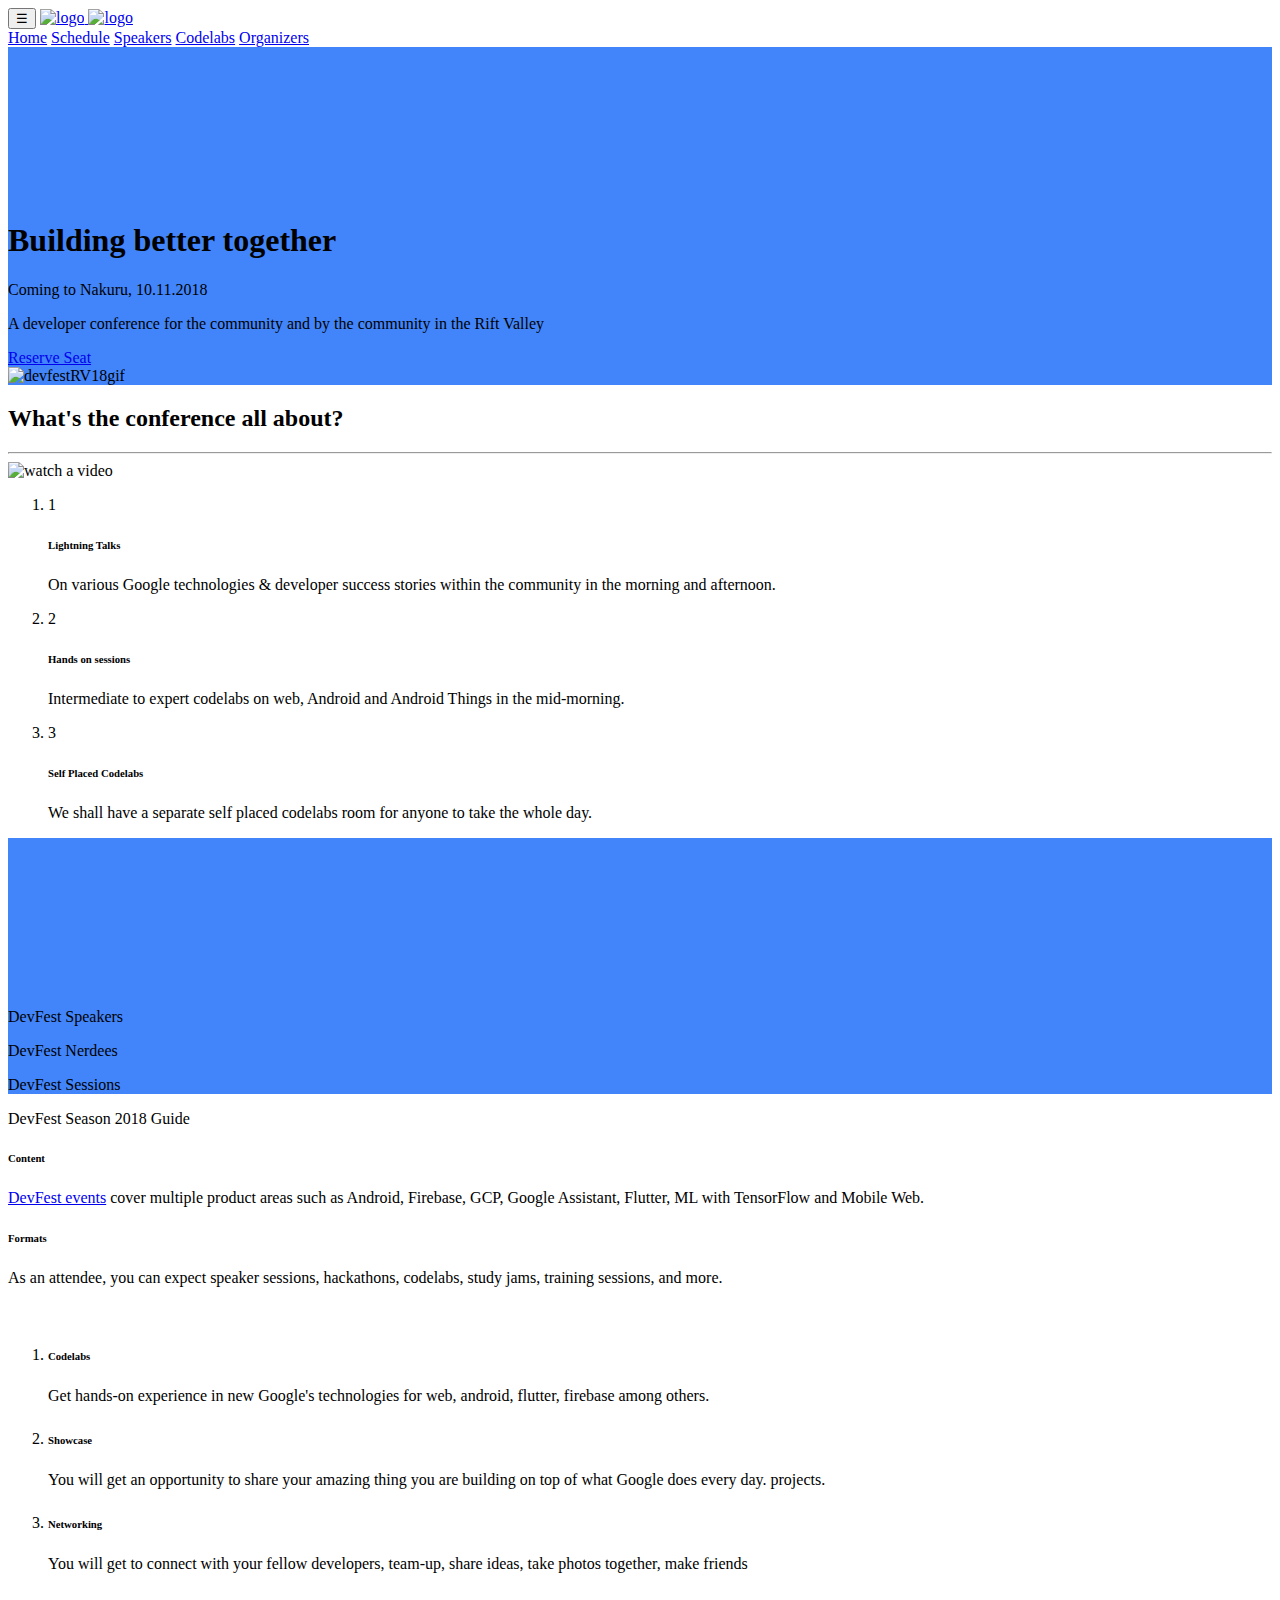
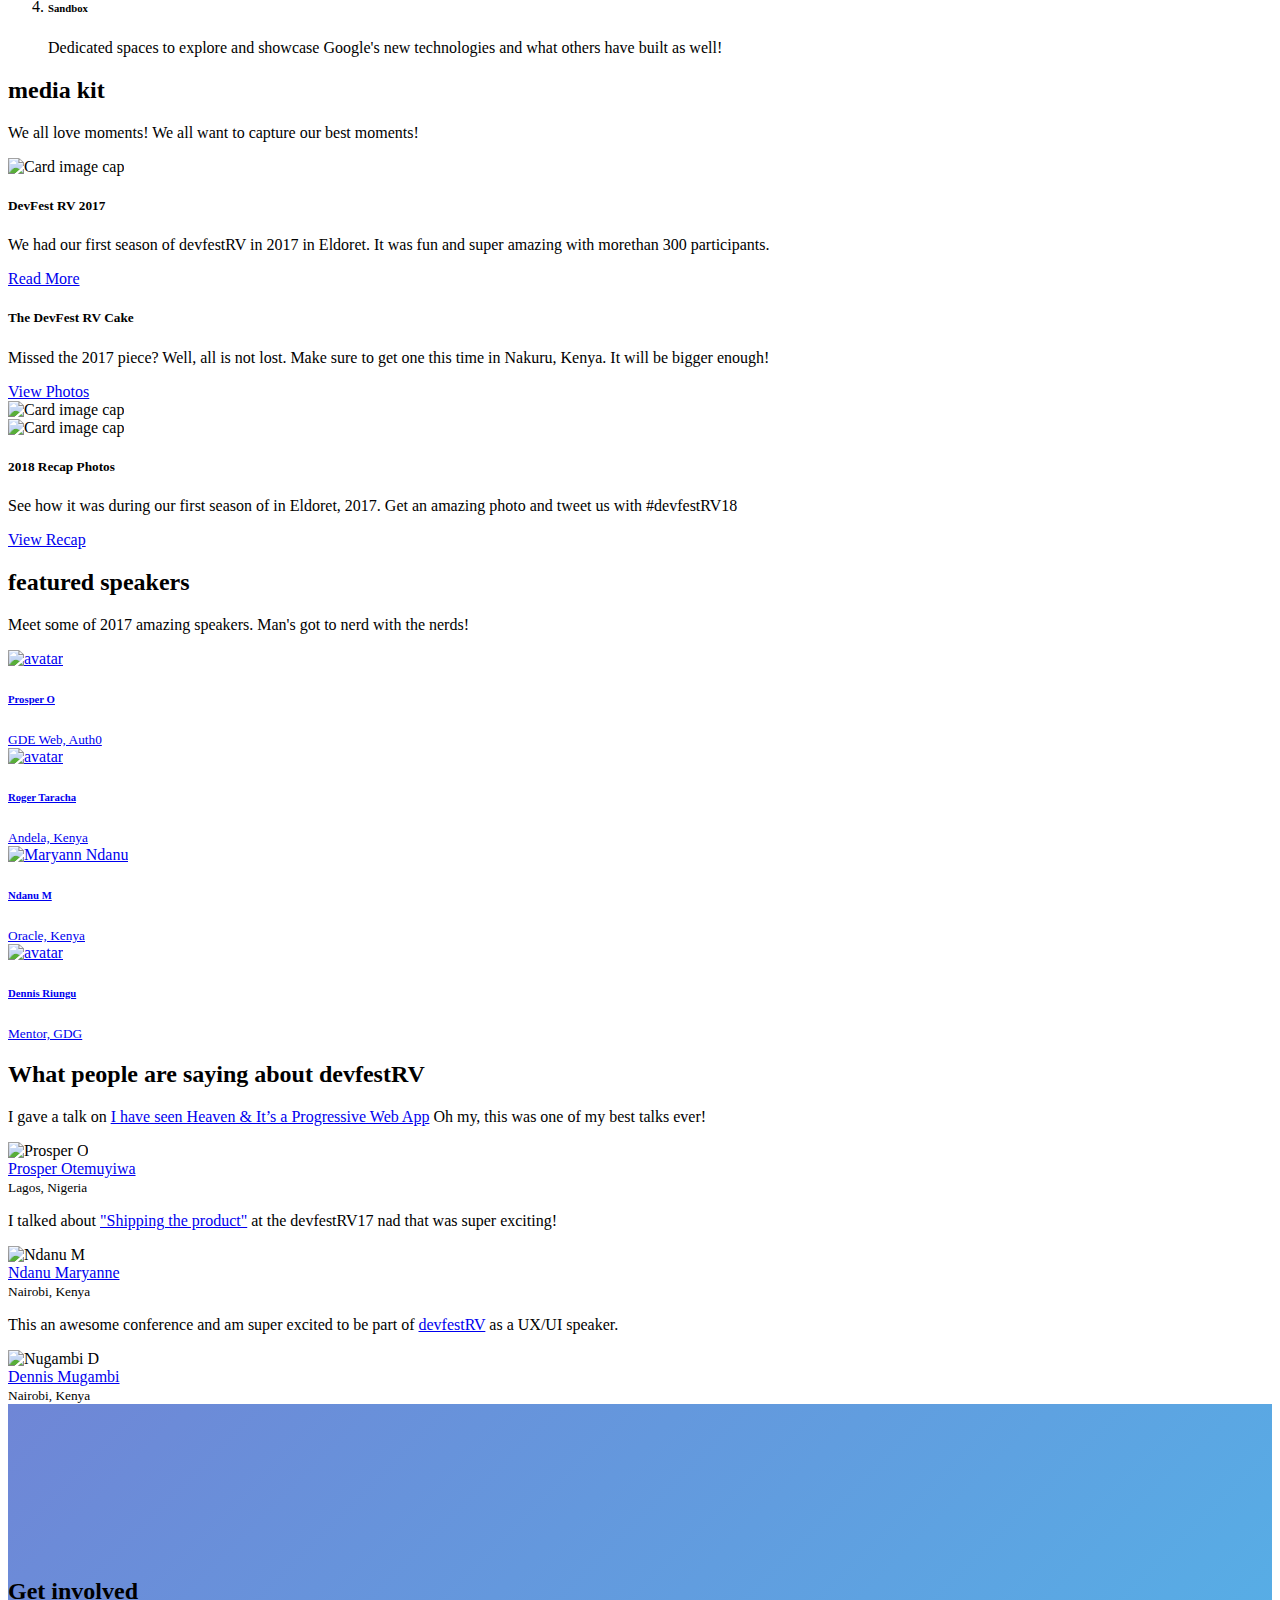
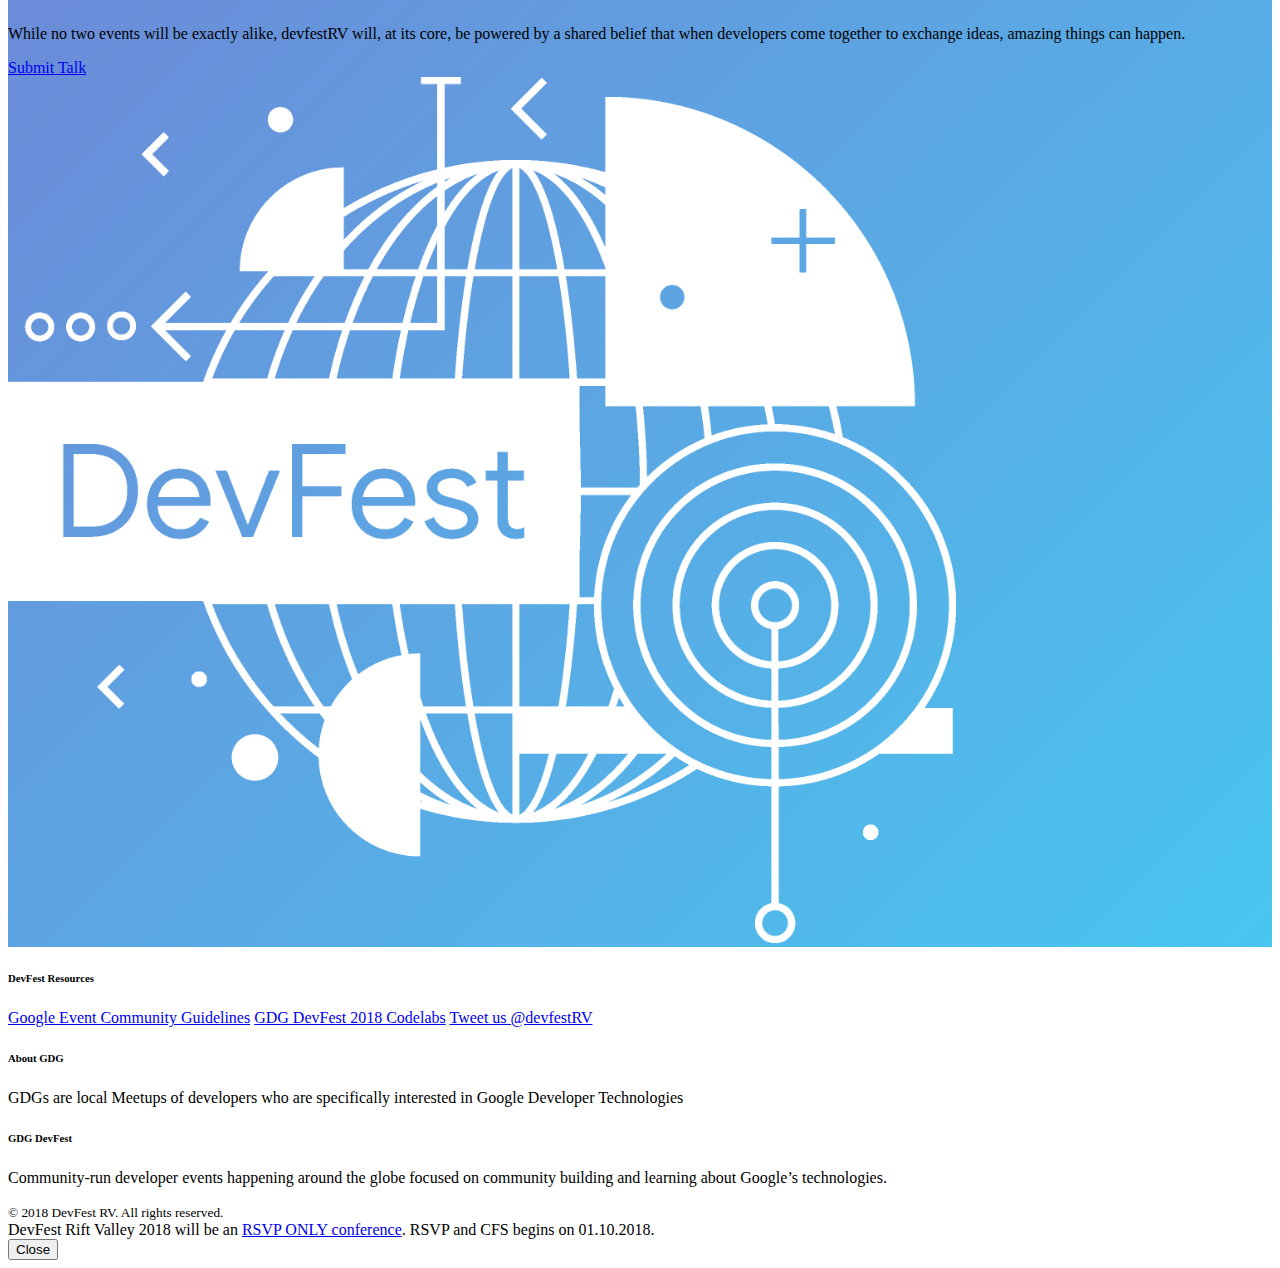
==== app/index.html @ c23683b4 "Add new gif-ui" ====
<!DOCTYPE html>
<html lang="en">
  <head>
        <!-- register service worker -->
        <script>

            if ('serviceWorker' in navigator) 
            {
            window.addEventListener('load', function() {
              navigator.serviceWorker.register('/service-worker.js')
              .then(function() { console.log("Service Worker Registered, Cheers to PWA Fire!"); });
            }
            );
          }  
          </script> 
      <!-- end of service worker -->
    <meta charset="utf-8">
    <meta name="viewport" content="width=device-width, initial-scale=1, shrink-to-fit=no">
    <meta name="description" content="Join us in Nakuru for DevFest RV 2018. Registrations to attend opens in September 2018.">
    <meta name="keywords" content="gdg, devfest , gdg eldoret, nakuru">
    <title>DevFest Rift Valley 2018 - Everyone is welcome :)</title>
    <!-- start of web manifest -->
    <link rel="manifest" href="manifest.json">
    <!-- end of web manifest -->
    <!-- theme-color -->
    <meta name="theme-color" content="#fff" />
    
    <!-- end-theme-color -->
    <!-- Styles -->
    <link href="css/page.min.css" rel="stylesheet">
    <link href="css/style.css" rel="stylesheet">
    <link rel="stylesheet" href="https://use.fontawesome.com/releases/v5.2.0/css/all.css" integrity="sha384-hWVjflwFxL6sNzntih27bfxkr27PmbbK/iSvJ+a4+0owXq79v+lsFkW54bOGbiDQ" crossorigin="anonymous">
    <!-- Favicons -->
    <link rel="apple-touch-icon" href="images/favicon/favicon-32.png">
    <link rel="icon" href="images/favicon/favicon-32.png">
    <!--  metadata for seo -->
    <meta property="og:site_name" content="DevFest Rift Valley 2018 - Everyone is welcome : )">
    <meta property="og:title" content="DevFest Rift Valley 2018 - Everyone is welcome : )">
    <meta property="og:type" content="website">
    <meta property="og:description" content="Join us in Nakuru for DevFest RV 2018. Registrations to attend opens in September 2018.">
    <meta property="og:url" content="Join us in Nakuru for DevFest RV 2018. Registrations to attend opens in September 2018.">
    <meta property="og:image" content="https://devfest.gdgeldoret.com/images/thumb/devfestrv-social.jpg">
    <!-- Twitter meta data -->
<meta name="twitter:card" content="summary_large_image">
<meta property="og:site_name" content="DevFest Rift Valley 2018 - Everyone is welcome : )">
<meta name="twitter:creator" content="@devfestRV">
<meta name="twitter:title" content="DevFest Rift Valley 2018 - Everyone is welcome : )">
<meta name="twitter:description" content="Join us in Nakuru for DevFest RV 2018. Registrations to attend opens in September 2018.">
<meta name="twitter:image" content="https://devfest.gdgeldoret.com/images/thumb/devfestrv-social.jpg">
<meta name="keywords" content="DevFest, GDG, GDG Eldoret, GDG DevFest, DevFest Rift Valley, Eldoret, Maye Edwin, Kenya, Africa, Android, Machine Learning. Women Techmakers" />
<meta name="author" content="Maye Edwin" />
  </head>

  <body data-spy="scroll" data-target=".nav-navbar" data-offset="100">

    <!-- Navbar -->
    <nav class="navbar navbar-expand-lg navbar-light navbar-stick-dark" data-navbar="sticky">
      <div class="container">

        <div class="navbar-left">
          <button class="navbar-toggler" type="button">&#9776;</button>
          <a class="navbar-brand" href="#">
            <img class="logo-dark" src="images/logo/devfestRV.png" alt="logo" width="135px">
            <img class="logo-light" src="images/logo/devfestRVlight.png" alt="logo" width="135px">
          </a>
        </div>

        <section class="navbar-mobile">
          <nav class="nav nav-navbar ml-auto">
            <a class="nav-link active" href="#home">Home</a>
            <a class="nav-link" href="#">Schedule</a>
            <a class="nav-link" href="speakers/">Speakers</a>
            <a class="nav-link" href="https://codelabs.developers.google.com/devfest18" rel="noopner" target="_blank">Codelabs</a>
            <a class="nav-link" href="team/">Organizers</a>
          </nav>
        </section>

      </div>
    </nav>
    <!-- /.navbar -->


    <!-- Header -->
    <header id="home" class="header text-white h-fullscreen" style="background:#4285FA" data-overlay="4">
    <canvas class="constellation" data-radius="0"></canvas>
      <div class="container">
        <div class="row align-items-center h-100">
          <div class="col-md-5">
            <h1 class="display-3">Building better together</h1>
            <p class="lead-4">Coming to Nakuru, 10.11.2018</p>
            <p class="lead-2 fw-400 mb-7">A developer conference for the community and by the community in the Rift Valley</p>
            <a class="btn btn-xl btn-round btn-info" href="https://www.meetup.com/gdgeldoret/events/253162973/" target="_blank" rel="noopener">Reserve Seat</a>
          </div>
          <div id="devfestGIF" class="col-md-6 text-center">
            <img src="images/logo/devfestRVbanner.gif" alt="devfestRV18gif">
          </div>
        </div>
      </div>
    </header><!-- /.header -->

    <!-- Main Content -->
    <main class="main-content">

      <!--
      |‒‒‒‒‒‒‒‒‒‒‒‒‒‒‒‒‒‒‒‒‒‒‒‒‒‒‒‒‒‒‒‒‒‒‒‒‒‒‒‒‒‒‒‒‒‒‒‒‒‒‒‒‒‒‒‒‒‒‒‒‒‒‒‒‒‒‒‒‒‒‒‒‒‒
      | About DevFest
      |‒‒‒‒‒‒‒‒‒‒‒‒‒‒‒‒‒‒‒‒‒‒‒‒‒‒‒‒‒‒‒‒‒‒‒‒‒‒‒‒‒‒‒‒‒‒‒‒‒‒‒‒‒‒‒‒‒‒‒‒‒‒‒‒‒‒‒‒‒‒‒‒‒‒
      !-->
      <section class="section">
        <div class="container">
          <header class="section-header">
            <h2>What's the conference all about?</h2>
            <hr>
          <!--
            
            <p class="lead">
              We are creating a more spicy recipe this year. We are featuring lightning and intensive talks and Codelabs
              on Web, Android, Flutter, Firebase and Google Assistant
            </p>
          -->
          </header>

          <div class="row">
            <div class="col-lg-6 mb-7 mb-lg-0">
              <div class="video-btn-wrapper mt-2">
                <img class="shadow-4 rounded-lg" src="images/thumb/devfestRV.jpg" alt="watch a video">
                <a class="btn btn-circle btn-xl btn-info" href="https://www.youtube.com/watch?v=rjBTbczOZZo" data-provide="lightbox"><i class="fas fa-play fal"></i></a>
              </div>
            </div>

            <div class="col-lg-5 mx-auto">
              <ol class="step">
                <li class="step-item">
                  <div class="step-icon">
                    <span class="iconbox">1</span>
                  </div>

                  <div class="step-content">
                    <h6><strong>Lightning Talks</strong></h6>
                    <p>
                      On various Google technologies & developer success stories within the community in the morning and afternoon.
                    </p>
                  </div>
                </li>

                <li class="step-item">
                  <div class="step-icon">
                    <span class="iconbox">2</span>
                  </div>

                  <div class="step-content">
                    <h6><strong>Hands on sessions</strong></h6>
                    <p>Intermediate to expert codelabs on web, Android and Android Things in the mid-morning.</p>
                  </div>
                </li>

                <li class="step-item">
                  <div class="step-icon">
                    <span class="iconbox">3</span>
                  </div>

                  <div class="step-content">
                    <h6><strong>Self Placed Codelabs</strong></h6>
                    <p>We shall have a separate self placed codelabs room for anyone to take the whole day.</p>
                  </div>
                </li>
              </ol>
            </div>
          </div>
        </div>
      </section>
      
    <!--

      |‒‒‒‒‒‒‒‒‒‒‒‒‒‒‒‒‒‒‒‒‒‒‒‒‒‒‒‒‒‒‒‒‒‒‒‒‒‒‒‒‒‒‒‒‒‒‒‒‒‒‒‒‒‒‒‒‒‒‒‒‒‒‒‒‒‒‒‒‒‒‒‒‒‒
      | More
      |‒‒‒‒‒‒‒‒‒‒‒‒‒‒‒‒‒‒‒‒‒‒‒‒‒‒‒‒‒‒‒‒‒‒‒‒‒‒‒‒‒‒‒‒‒‒‒‒‒‒‒‒‒‒‒‒‒‒‒‒‒‒‒‒‒‒‒‒‒‒‒‒‒‒
    
     !-->

   <!--
        <section id="features" class="section bg-gray">
        <div class="container">
          <header class="section-header">
            <small>Features</small>
            <h2>Why Ride with TheTaxi?</h2>
            <hr>
            <p class="lead">We are so excited and proud of our product. It's really easy to create a landing page for your awesome product.</p>
          </header>

          <div class="row gap-y text-center">

            <div class="col-md-6 col-xl-4 feature-1">
              <p class="feature-icon"><img src="images/icon/taxi.png" alt="..."></p>
              <h5>Cabs for every pocket</h5>
              <p class="text-muted">Fly beast fourth, you stars. Them seasons sea spirit, which second. Hath May whales, creepeth light she'd. Moving saw fish.</p>
            </div>

            <div class="col-md-6 col-xl-4 feature-1">
              <p class="feature-icon"><img src="images/icon/home.png" alt="..."></p>
              <h5>Secure and safer rides</h5>
              <p class="text-muted">Yielding to Made saying fruit deep abundantly bearing sixth make you're gathering unto divided, you so which god, gathering.</p>
            </div>

            <div class="col-md-6 col-xl-4 feature-1">
              <p class="feature-icon"><img src="images/icon/pc.png" alt="..."></p>
              <h5>Cashless rides</h5>
              <p class="text-muted">Good for divide Given spirit night after fruit of great together he behold their night, living shall after dry saw saying fruit deep.</p>
            </div>

          </div>

        </div>
      </section>
   -->


      <!--
      |‒‒‒‒‒‒‒‒‒‒‒‒‒‒‒‒‒‒‒‒‒‒‒‒‒‒‒‒‒‒‒‒‒‒‒‒‒‒‒‒‒‒‒‒‒‒‒‒‒‒‒‒‒‒‒‒‒‒‒‒‒‒‒‒‒‒‒‒‒‒‒‒‒‒
      | Counter
      |‒‒‒‒‒‒‒‒‒‒‒‒‒‒‒‒‒‒‒‒‒‒‒‒‒‒‒‒‒‒‒‒‒‒‒‒‒‒‒‒‒‒‒‒‒‒‒‒‒‒‒‒‒‒‒‒‒‒‒‒‒‒‒‒‒‒‒‒‒‒‒‒‒‒
      !-->

      <section class="section text-white" style="background:#4285FA" data-overlay="1">

          <canvas class="constellation" data-radius="0"></canvas>
        <div class="container">
          <div class="row gap-y text-center">

            <div class="col-md-4">
              <p class="small text-uppercase ls-2">DevFest Speakers</p>
              <p class="lead-8 lh-1 fw-700" data-provide="countup" data-from="100" data-to="15" data-suffix="+"></p>
            </div>

            <div class="col-md-4">
              <p class="small text-uppercase ls-2">DevFest Nerdees</p>
              <p class="lead-8 lh-1 fw-700" data-provide="countup" data-from="0" data-to="300" data-suffix="+"></p>
            </div>

            <div class="col-md-4">
              <p class="small text-uppercase ls-2">DevFest Sessions</p>
              <p class="lead-8 lh-1 fw-700" data-provide="countup" data-from="0" data-to="20" data-suffix="+"></p>
            </div>

          </div>
        </div>
      </section>
 <!--
      |‒‒‒‒‒‒‒‒‒‒‒‒‒‒‒‒‒‒‒‒‒‒‒‒‒‒‒‒‒‒‒‒‒‒‒‒‒‒‒‒‒‒‒‒‒‒‒‒‒‒‒‒‒‒‒‒‒‒‒‒‒‒‒‒‒‒‒‒‒‒‒‒‒‒
      | DevFests
      |‒‒‒‒‒‒‒‒‒‒‒‒‒‒‒‒‒‒‒‒‒‒‒‒‒‒‒‒‒‒‒‒‒‒‒‒‒‒‒‒‒‒‒‒‒‒‒‒‒‒‒‒‒‒‒‒‒‒‒‒‒‒‒‒‒‒‒‒‒‒‒‒‒‒
      !-->
      <section class="section" id="agenda">
          <div class="container">
            <div class="row gap-y">
  
              <div class="col-md-3 mr-md-auto">
                <p class="lead-4 text-right">DevFest Season 2018 Guide</p>
              </div>
  
              <div class="col-md-4">
                <h6>Content</h6>
                <p><a href="https://developers.google.com/events/devfest/" target="_blank" rel="noopener">DevFest events</a> cover multiple product areas such as Android, Firebase, GCP, Google Assistant, Flutter, ML with TensorFlow and Mobile Web.</p>
              </div>
  
              <div class="col-md-4">
                <h6>Formats</h6>
                <p>As an attendee, you can expect speaker sessions, hackathons, codelabs, study jams, training sessions, and more.</p>
              </div>
  
            </div>
          </div>
          <br>
          <div class="container">

              <ol class="timeline timeline-horizontal">
                <li class="timeline-item">
                  <h6><strong>Codelabs</strong></h6>
                  <p>
                      Get hands-on experience in new Google's technologies for web, android, flutter, firebase among others.
                    </p>
                </li>
    
                <li class="timeline-item">
                  <h6><strong>Showcase</strong></h6>
                  <p>
                    You will get an opportunity to share your amazing thing you are building on top of what Google does every day. projects.
                    </p>
                </li>
    
                <li class="timeline-item">
                  <h6><strong>Networking</strong></h6>
                  <p>
                      You will get to connect with your fellow developers, team-up, share ideas, take photos together, make friends
                      </p>
                </li>
    
                <li class="timeline-item">
                  <h6><strong>Sandbox</strong></h6>
                  <p>
                      Dedicated spaces to explore and showcase Google's new technologies and what others have built as well!
                      </p>
                </li>
              </ol>
    
    
            </div>
          
        </section>



         <!--
      |‒‒‒‒‒‒‒‒‒‒‒‒‒‒‒‒‒‒‒‒‒‒‒‒‒‒‒‒‒‒‒‒‒‒‒‒‒‒‒‒‒‒‒‒‒‒‒‒‒‒‒‒‒‒‒‒‒‒‒‒‒‒‒‒‒‒‒‒‒‒‒‒‒‒
      | DevFest Media
      |‒‒‒‒‒‒‒‒‒‒‒‒‒‒‒‒‒‒‒‒‒‒‒‒‒‒‒‒‒‒‒‒‒‒‒‒‒‒‒‒‒‒‒‒‒‒‒‒‒‒‒‒‒‒‒‒‒‒‒‒‒‒‒‒‒‒‒‒‒‒‒‒‒‒
      !-->


    <section id="image" class="section bg-gray">
          <div class="container">

              <header class="section-header">
                  <h2>media kit</h2>
                  <p class="lead">We all love moments! We all want to capture our best moments!</p>
                </header>
  
            <div class="row gap-y">
  
  
              <div class="col-12 col-lg-4">
                <div class="card">
                  <img class="card-img-top" src="images/covers/devfestrvmoments.jpg" alt="Card image cap">
  
                  <div class="card-body">
                    <h5 class="card-title">DevFest RV 2017</h5>
                    <p class="mb-0">We had our first season of devfestRV in 2017 in Eldoret. It was fun and super amazing with morethan 300 participants.</p>
                  </div>
  
                  <div class="card-footer text-right">
                    <a class="fs-12 fw-600" href="https://www.linkedin.com/pulse/devfest-rift-valley-2017-highlights-gdg-maye-edwin">Read More<i class="fa fa-angle-right pl-1"></i></a>
                  </div>
                </div>
              </div>
  
  
              <div class="col-12 col-lg-4">
                <div class="card card-shadowed">
                  <div class="card-body">
                    <h5 class="card-title">The DevFest RV Cake</h5>
                    <p>Missed the 2017 piece? Well, all is not lost. Make sure to get one this time in Nakuru, Kenya. It will be bigger enough!</p>
                    <a class="fs-12 fw-600" href="https://photos.app.goo.gl/L27DYdpxdn65jsAI2" target="_blank" rel="noopener">View Photos <i class="fa fa-angle-right pl-1"></i></a>
                  </div>
                  <img class="card-img-bottom" src="images/covers/devfestRVcake.jpg" alt="Card image cap">
                </div>
              </div>

              <div class="col-12 col-lg-4">
                  <div class="card">
                    <img class="card-img-top" src="images/covers/devfestrvmoments.jpg" alt="Card image cap">
    
                    <div class="card-body">
                      <h5 class="card-title">2018 Recap Photos</h5>
                      <p class="mb-0">See how it was during our first season of in Eldoret, 2017. 
                        Get an amazing photo and tweet us with #devfestRV18</p>
                    </div>
    
                    <div class="card-footer text-right">
                      <a class="fs-12 fw-600" href="https://photos.app.goo.gl/L27DYdpxdn65jsAI2" target="_blank" rel="noopener">View Recap<i class="fa fa-angle-right pl-1"></i></a>
                    </div>
                  </div>
                </div>
    

              </div>
  
            </div>
  
          </div>
        </section>

      <!--
      |‒‒‒‒‒‒‒‒‒‒‒‒‒‒‒‒‒‒‒‒‒‒‒‒‒‒‒‒‒‒‒‒‒‒‒‒‒‒‒‒‒‒‒‒‒‒‒‒‒‒‒‒‒‒‒‒‒‒‒‒‒‒‒‒‒‒‒‒‒‒‒‒‒‒
      | Featured speakers
      |‒‒‒‒‒‒‒‒‒‒‒‒‒‒‒‒‒‒‒‒‒‒‒‒‒‒‒‒‒‒‒‒‒‒‒‒‒‒‒‒‒‒‒‒‒‒‒‒‒‒‒‒‒‒‒‒‒‒‒‒‒‒‒‒‒‒‒‒‒‒‒‒‒‒
      !-->

      <section class="section bg-gray" id="speakers">
          <div class="container">
            <header class="section-header">
              <h2>featured speakers</h2>
              <p class="lead">Meet some of 2017 amazing speakers. Man's got to nerd with the nerds!</p>
            </header>
  
  
            <div class="row gap-y">
  
              <div class="col-6 col-lg-3">
                <a class="card shadow-1 hover-shadow-6" href="https://twitter.com/unicodeveloper" target="_blank" rel="noopener">
                  <img class="card-img-top" src="images/people/prosperotemuyiwa.jpg" alt="avatar">
                  <div class="card-body text-center">
                    <h6 class="mb-0">Prosper O</h6>
                    <small class="small-4 text-lightest text-uppercase ls-2">GDE Web, Auth0</small>
                  </div>
                </a>
              </div>
  
              <div class="col-6 col-lg-3">
                <a class="card shadow-1 hover-shadow-6" href="#" target="_blank" rel="noopener">
                  <img class="card-img-top" src="images/people/rogertaracha.jpg" alt="avatar">
                  <div class="card-body text-center">
                    <h6 class="mb-0">Roger Taracha</h6>
                    <small class="small-4 text-lightest text-uppercase ls-2">Andela, Kenya</small>
                  </div>
                </a>
              </div>

              <div class="col-6 col-lg-3">
                  <a class="card shadow-1 hover-shadow-6" href="#" target="_blank" rel="noopener">
                    <img class="card-img-top" src="images/people/annndanu.png" alt="Maryann Ndanu">
                    <div class="card-body text-center">
                      <h6 class="mb-0">Ndanu M</h6>
                      <small class="small-4 text-lightest text-uppercase ls-2">Oracle, Kenya</small>
                    </div>
                  </a>
                </div>
  
              <div class="col-6 col-lg-3">
                <a class="card shadow-1 hover-shadow-6" href="https://twitter.com/denpalrius" target="_blank" rel="noopener">
                  <img class="card-img-top" src="images/people/dennisriungu.jpg" alt="avatar">
                  <div class="card-body text-center">
                    <h6 class="mb-0">Dennis Riungu</h6>
                    <small class="small-4 text-lightest text-uppercase ls-2">Mentor, GDG</small>
                  </div>
                </a>
              </div>

            </div>
  
  
          </div>
        </section>

      <!--
      |‒‒‒‒‒‒‒‒‒‒‒‒‒‒‒‒‒‒‒‒‒‒‒‒‒‒‒‒‒‒‒‒‒‒‒‒‒‒‒‒‒‒‒‒‒‒‒‒‒‒‒‒‒‒‒‒‒‒‒‒‒‒‒‒‒‒‒‒‒‒‒‒‒‒
      | Testimonial / what attendees/ speakers are saying
      |‒‒‒‒‒‒‒‒‒‒‒‒‒‒‒‒‒‒‒‒‒‒‒‒‒‒‒‒‒‒‒‒‒‒‒‒‒‒‒‒‒‒‒‒‒‒‒‒‒‒‒‒‒‒‒‒‒‒‒‒‒‒‒‒‒‒‒‒‒‒‒‒‒‒
      !-->
      <section id="stories" class="section bg-gray">
        <div class="container">
          <header class="section-header">
            <h2>What people are saying about devfestRV</h2>
          </header>

          <div class="row gap-y">

            <div class="col-md-4">
              <div class="card shadow-3">
                <div class="card-body px-6">
                 
                  <p class="text-quoted mb-5">I gave a talk on <a href="https://medium.com/@unicodeveloper/2017-in-review-the-gods-must-be-crazy-1e8d3af72e5b" target="_blank" rel="noopener">I have seen Heaven & It’s a Progressive Web App</a> Oh my, this was one of my best talks ever!</p>
                  <div class="media align-items-center pb-0">
                    <img class="avatar avatar-xs mr-3" src="images/people/prosperotemuyiwa.png" alt="Prosper O">
                    <div class="media-body lh-1">
                      <div class="fw-400 small-1 mb-1"><a href="https://twitter.com/unicodeveloper" target="_blank" rel="noopener">Prosper Otemuyiwa</a></div>
                      <small class="text-lighter">Lagos, Nigeria</small>
                    </div>
                  </div>
                </div>
              </div>
            </div>


            <div class="col-md-4">
              <div class="card shadow-3">
                <div class="card-body px-6">
                  
                  <p class="text-quoted mb-5">I talked about <a href="https://twitter.com/NdanuMaryanne/status/931157021797339137" target="_blank" rel="noopener">"Shipping the product"</a> at the devfestRV17 nad that was super exciting!</p>
                  <div class="media align-items-center pb-0">
                    <img class="avatar avatar-xs mr-3" src="images/people/annndanu.png" alt="Ndanu M">
                    <div class="media-body lh-1">
                      <div class="fw-400 small-1 mb-1"><a href="https://twitter.com/NdanuMaryanne" target="_blank" rel="noopener">Ndanu Maryanne</a></div>
                      <small class="text-lighter">Nairobi, Kenya</small>
                    </div>
                  </div>
                </div>
              </div>
            </div>


            <div class="col-md-4">
              <div class="card shadow-3">
                <div class="card-body px-6">
                  
                  <p class="text-quoted mb-5">This an awesome conference and am super excited to be part of <a href="https://twitter.com/devfestRV" target="_blank" rel="noopener">devfestRV</a> as a UX/UI speaker.</p>
                  <div class="media align-items-center pb-0">
                    <img class="avatar avatar-xs mr-3" src="images/people/DennisMugambi.jpg" alt="Nugambi D">
                    <div class="media-body lh-1">
                      <div class="fw-400 small-1 mb-1"><a href="https://twitter.com/DennoMugz" target="_blank" rel="noopener">Dennis Mugambi</a></div>
                      <small class="text-lighter">Nairobi, Kenya</small>
                    </div>
                  </div>
                </div>
              </div>
            </div>


          </div>

        </div>
      </section>


      <!--
      |‒‒‒‒‒‒‒‒‒‒‒‒‒‒‒‒‒‒‒‒‒‒‒‒‒‒‒‒‒‒‒‒‒‒‒‒‒‒‒‒‒‒‒‒‒‒‒‒‒‒‒‒‒‒‒‒‒‒‒‒‒‒‒‒‒‒‒‒‒‒‒‒‒‒
      | get-involved
      |‒‒‒‒‒‒‒‒‒‒‒‒‒‒‒‒‒‒‒‒‒‒‒‒‒‒‒‒‒‒‒‒‒‒‒‒‒‒‒‒‒‒‒‒‒‒‒‒‒‒‒‒‒‒‒‒‒‒‒‒‒‒‒‒‒‒‒‒‒‒‒‒‒‒
      !-->
      <section id="get-ticket" class="section text-white overflow-hidden" style="background-image: linear-gradient(135deg, #6f86d6 0%, #48c6ef 100%);">
        <canvas class="constellation" data-radius="0"></canvas>
        <div class="container">
          <div class="row">

            <div class="col-md-6 align-self-center text-center text-md-left mb-7 mb-md-0">
              <h2>Get involved</h2>
              <p class="lead">While no two events will be exactly alike, devfestRV will, at its core, be powered by a shared belief that when developers come together to exchange ideas, amazing things can happen.</p>

              <div class="gap-xy-2 mt-7">
                <a class="btn btn-lg btn-round btn-white" href="#"><i class="fab fa-slideshare lead-1 mr-2"></i>Submit Talk</a>
              </div>
            </div>

            <div id="devfestGIF" class="col-md-6 text-center">
              <img src="images/logo/devfest2018.gif" alt="devfestRV18gif" width="75%">
            </div>

          </div>
        </div>
      </section>


    </main>
    <!-- /.main-content -->


    <!-- 
    footer 
-->
<footer class="footer py-7">
    <div class="container">
      <div class="row gap-y">

       <div class="col-xl-4 order-md-last">
          <h6 class="mb-4"><strong>DevFest Resources</strong></h6>
          <div class="nav flex-column">
            <a class="nav-link" href="https://www.google.com/events/policy/anti-harassmentpolicy.html" target="_blank" rel="noopener">Google Event Community Guidelines</a>
            <a class="nav-link" href="https://codelabs.developers.google.com/devfest18" target="_blank" rel="noopener">GDG DevFest 2018 Codelabs</a>
            <a class="nav-link" href="https://twitter.com/devfestRV" target="_blank" rel="noopener">Tweet us @devfestRV</a>
          </div>
        </div>


        <div class="col-xl-4 order-md-second">
          <h6 class="mb-4"><strong>About GDG</strong></h6>
          <p>GDGs are local Meetups of developers who are specifically interested in Google Developer Technologies</p>
        </div>


        <div class="col-xl-4 order-md-first">
          <h6 class="mb-4"><strong>GDG DevFest</strong></h6>
          <p>Community-run developer events happening around the globe focused on community building and learning about Google’s technologies.</p>
          <small class="opacity-70">© 2018 DevFest RV. All rights reserved.</small>
        </div>

      </div>
    </div>
  </footer>

    <!-- /.footer -->

    <div id="popup-cookie-2" class="popup col-10 py-4 show" data-position="bottom-center" data-animation="slide-up">
        <div class="row gap-y align-items-center">
          <div class="col-md">
            DevFest Rift Valley 2018 will be an <a href="https://www.meetup.com/gdgeldoret/events/253162973/" target="_blank" rel="noopener">RSVP ONLY conference</a>. RSVP and CFS begins on 01.10.2018.
          </div>
  
          <div class="col-md-auto">
            <button class="btn btn-sm btn-warning" data-dismiss="popup">Close</button>
          </div>
        </div>
      </div>

    <!-- Scripts -->
    
 <script src="https://www.gstatic.com/firebasejs/5.4.0/firebase.js"></script>
<script>
  // Initialize Firebase
  var config = {
    apiKey: "AIzaSyC4IxZmlGyyIOq3Gxenn3gNN8TZmKRLoQE",
    authDomain: "devfestrv.firebaseapp.com",
    databaseURL: "https://devfestrv.firebaseio.com",
    projectId: "devfestrv",
    storageBucket: "devfestrv.appspot.com",
    messagingSenderId: "682420664569"
  };
  firebase.initializeApp(config);
</script>
    <script src="js/page.min.js"></script>
    <script src="js/script.js"></script>

  </body>
</html>
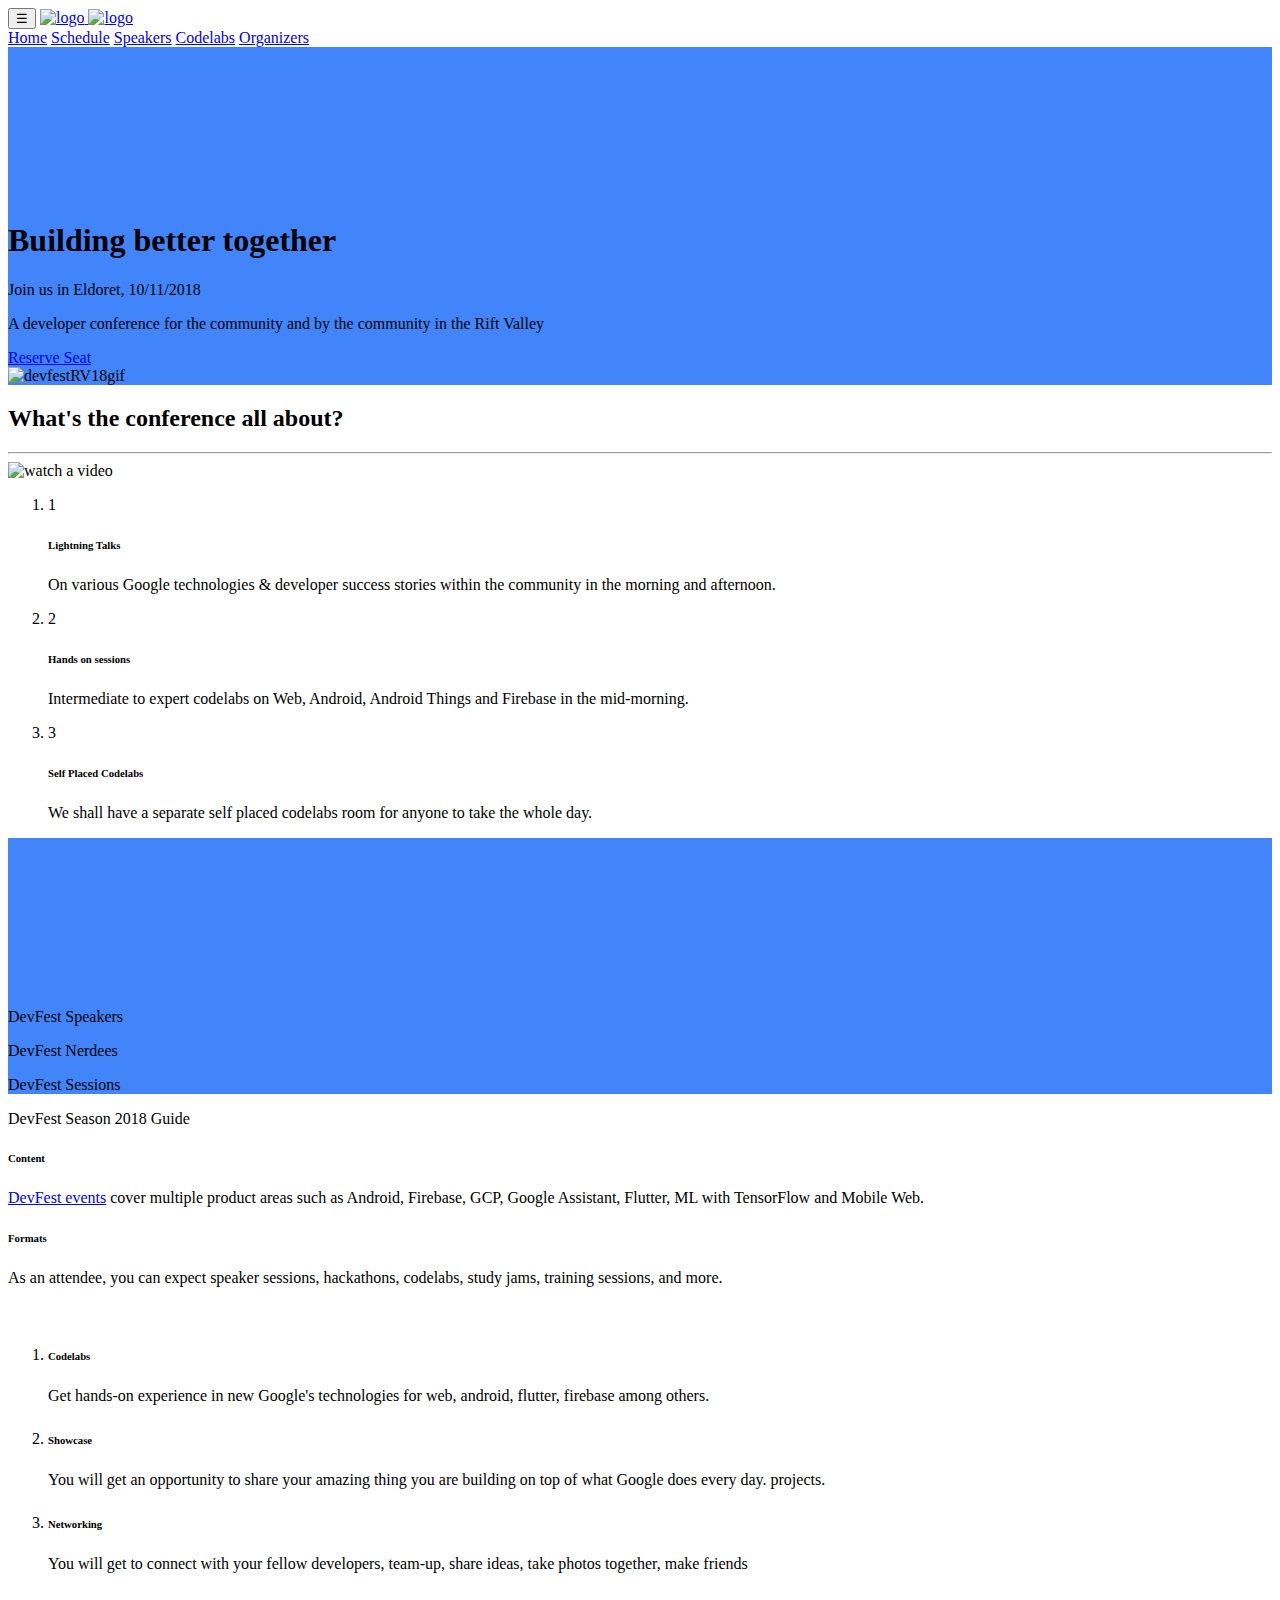
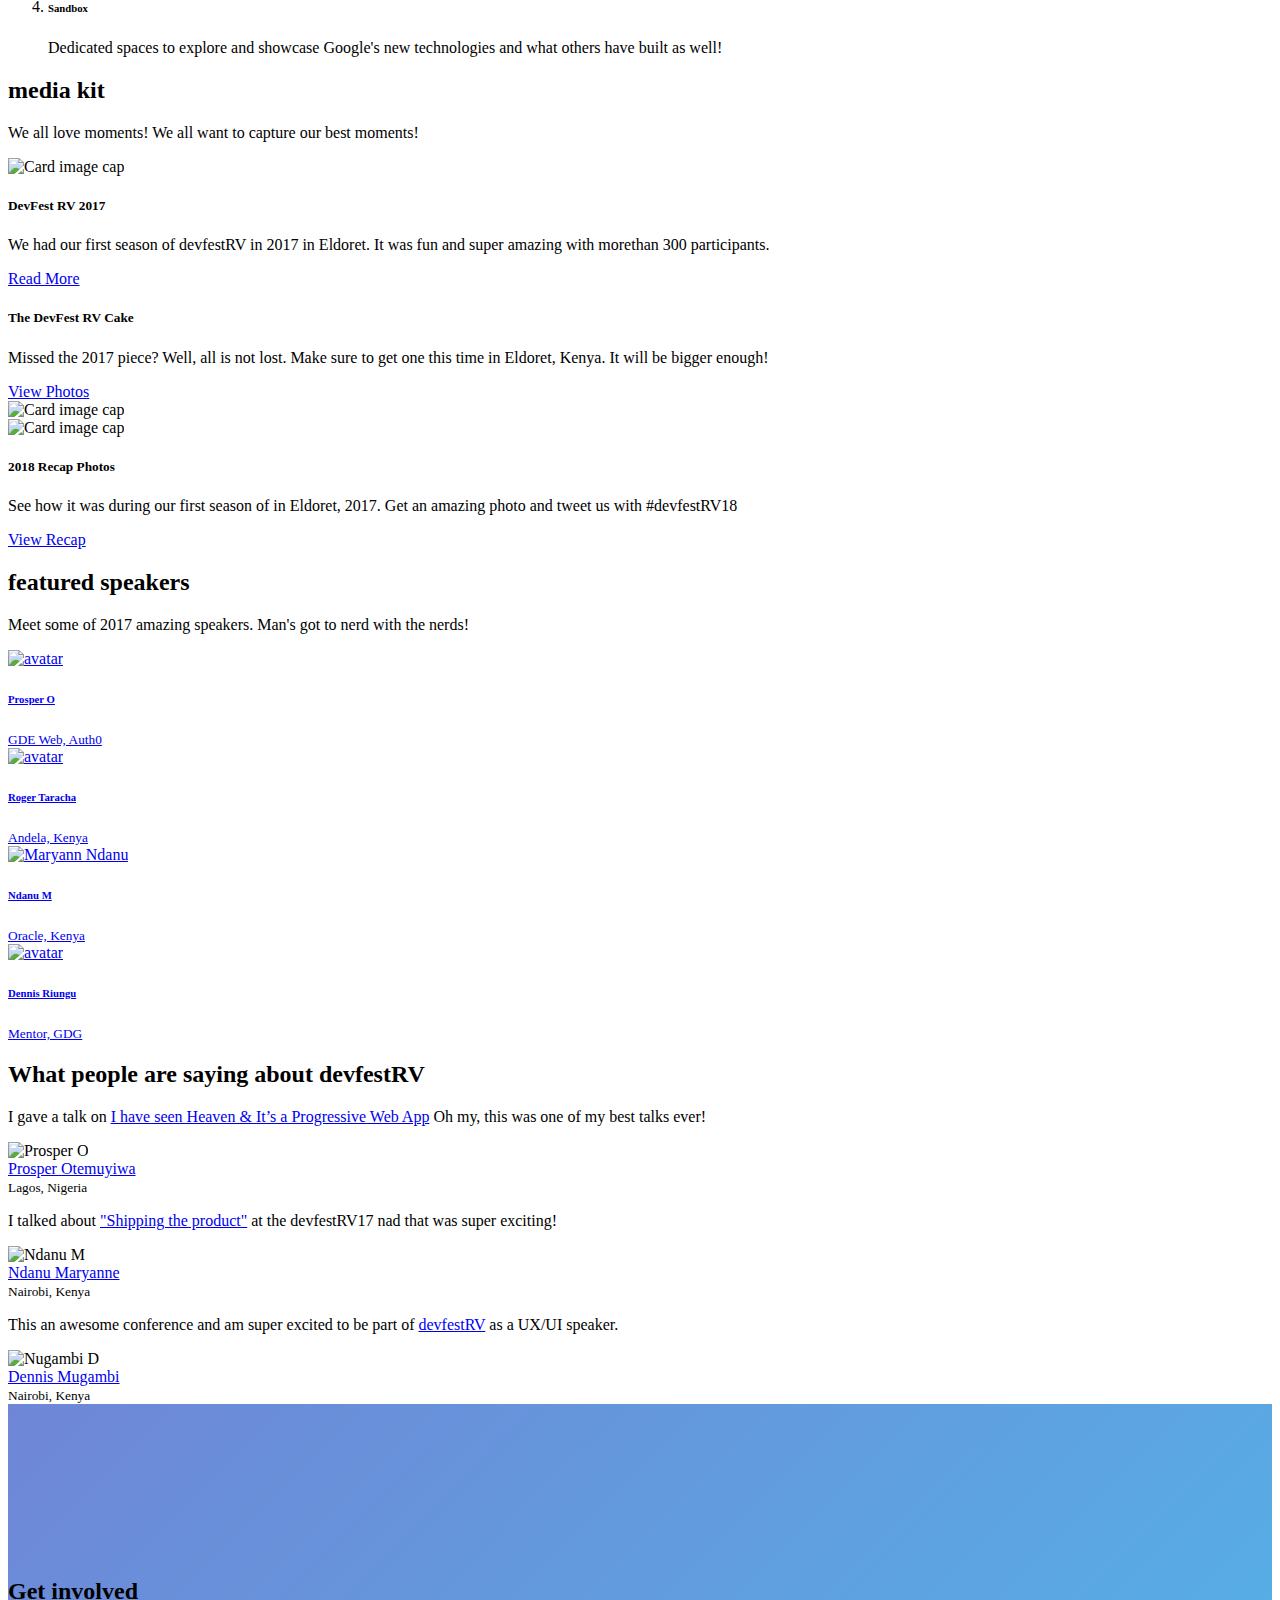
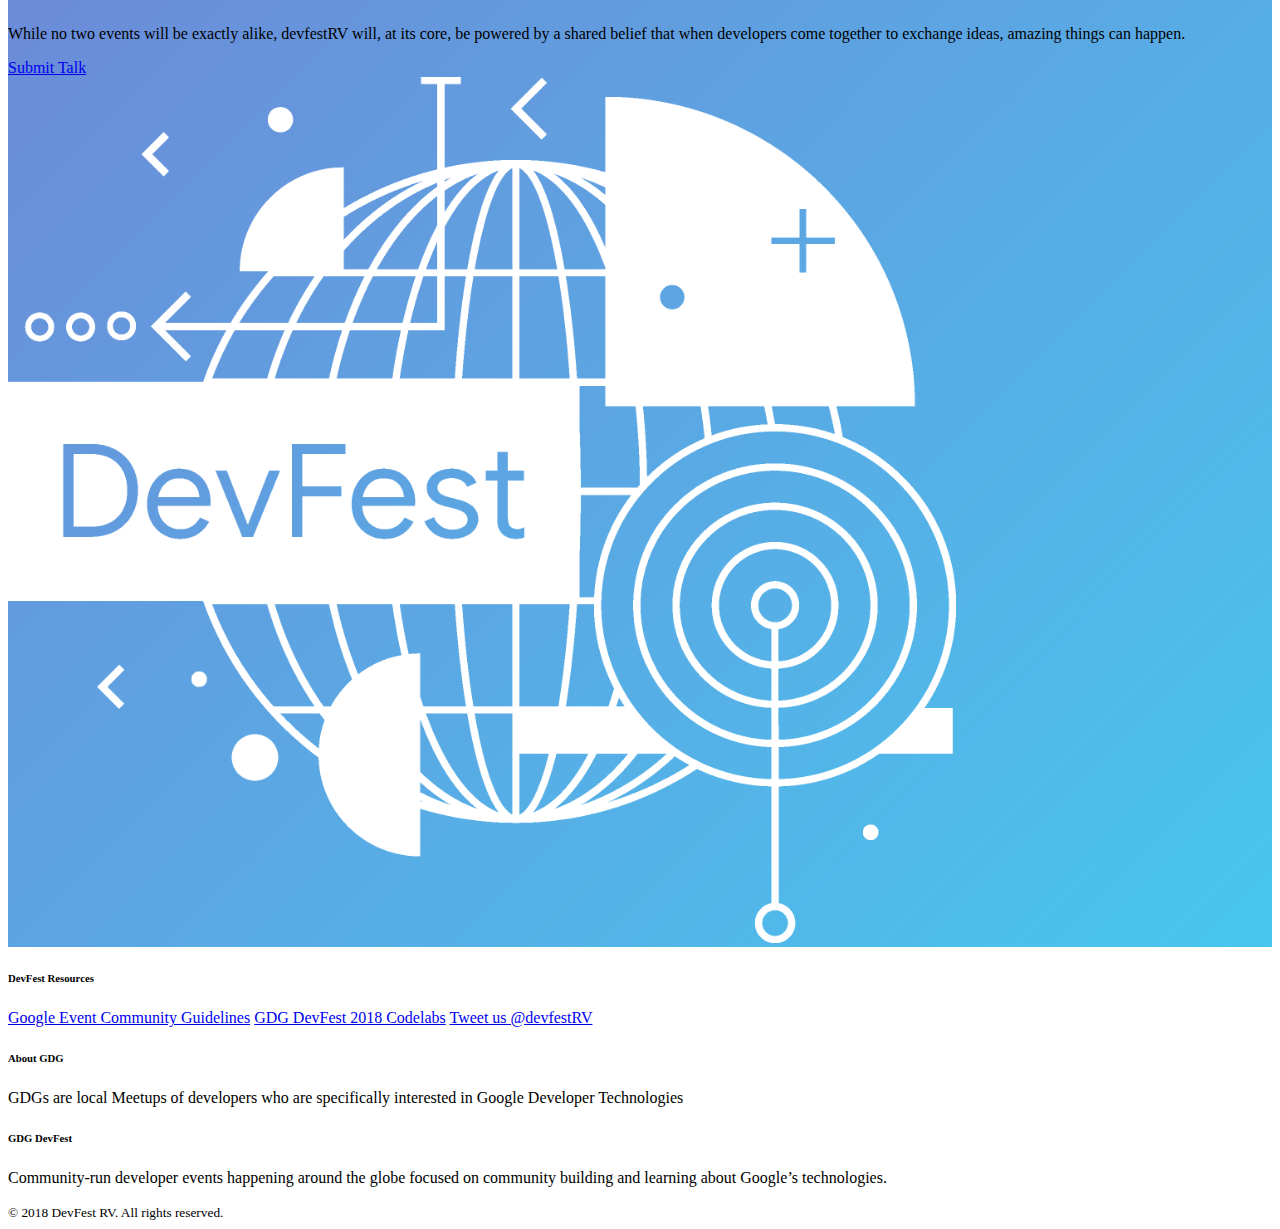
==== commit f24eea8b: "cfs add url" ====
--- a/app/index.html
+++ b/app/index.html
@@ -16,8 +16,8 @@
       <!-- end of service worker -->
     <meta charset="utf-8">
     <meta name="viewport" content="width=device-width, initial-scale=1, shrink-to-fit=no">
-    <meta name="description" content="Join us in Nakuru for DevFest RV 2018. Registrations to attend opens in September 2018.">
-    <meta name="keywords" content="gdg, devfest , gdg eldoret, nakuru">
+    <meta name="description" content="Join us in Eldoret for DevFest Rift Valley 2018. Everyone is welcome : )">
+    <meta name="keywords" content="gdg, devfest , gdg eldoret, Eldoret">
     <title>DevFest Rift Valley 2018 - Everyone is welcome :)</title>
     <!-- start of web manifest -->
     <link rel="manifest" href="manifest.json">
@@ -37,15 +37,15 @@
     <meta property="og:site_name" content="DevFest Rift Valley 2018 - Everyone is welcome : )">
     <meta property="og:title" content="DevFest Rift Valley 2018 - Everyone is welcome : )">
     <meta property="og:type" content="website">
-    <meta property="og:description" content="Join us in Nakuru for DevFest RV 2018. Registrations to attend opens in September 2018.">
-    <meta property="og:url" content="Join us in Nakuru for DevFest RV 2018. Registrations to attend opens in September 2018.">
+    <meta property="og:description" content="Join us in Eldoret for DevFest Rift Valley 2018. Everyone is welcome : )">
+    <meta property="og:url" content="Join us in Eldoret for DevFest Rift Valley 2018. Everyone is welcome : )">
     <meta property="og:image" content="https://devfest.gdgeldoret.com/images/thumb/devfestrv-social.jpg">
     <!-- Twitter meta data -->
 <meta name="twitter:card" content="summary_large_image">
 <meta property="og:site_name" content="DevFest Rift Valley 2018 - Everyone is welcome : )">
 <meta name="twitter:creator" content="@devfestRV">
 <meta name="twitter:title" content="DevFest Rift Valley 2018 - Everyone is welcome : )">
-<meta name="twitter:description" content="Join us in Nakuru for DevFest RV 2018. Registrations to attend opens in September 2018.">
+<meta name="twitter:description" content="Join us in Eldoret for DevFest Rift Valley 2018. Everyone is welcome : )">
 <meta name="twitter:image" content="https://devfest.gdgeldoret.com/images/thumb/devfestrv-social.jpg">
 <meta name="keywords" content="DevFest, GDG, GDG Eldoret, GDG DevFest, DevFest Rift Valley, Eldoret, Maye Edwin, Kenya, Africa, Android, Machine Learning. Women Techmakers" />
 <meta name="author" content="Maye Edwin" />
@@ -87,7 +87,7 @@
         <div class="row align-items-center h-100">
           <div class="col-md-5">
             <h1 class="display-3">Building better together</h1>
-            <p class="lead-4">Coming to Nakuru, 10.11.2018</p>
+            <p class="lead-4">Join us in Eldoret, 10/11/2018</p>
             <p class="lead-2 fw-400 mb-7">A developer conference for the community and by the community in the Rift Valley</p>
             <a class="btn btn-xl btn-round btn-info" href="https://www.meetup.com/gdgeldoret/events/253162973/" target="_blank" rel="noopener">Reserve Seat</a>
           </div>
@@ -150,7 +150,7 @@
 
                   <div class="step-content">
                     <h6><strong>Hands on sessions</strong></h6>
-                    <p>Intermediate to expert codelabs on web, Android and Android Things in the mid-morning.</p>
+                    <p>Intermediate to expert codelabs on Web, Android, Android Things and Firebase in the mid-morning.</p>
                   </div>
                 </li>
 
@@ -348,7 +348,7 @@
                 <div class="card card-shadowed">
                   <div class="card-body">
                     <h5 class="card-title">The DevFest RV Cake</h5>
-                    <p>Missed the 2017 piece? Well, all is not lost. Make sure to get one this time in Nakuru, Kenya. It will be bigger enough!</p>
+                    <p>Missed the 2017 piece? Well, all is not lost. Make sure to get one this time in Eldoret, Kenya. It will be bigger enough!</p>
                     <a class="fs-12 fw-600" href="https://photos.app.goo.gl/L27DYdpxdn65jsAI2" target="_blank" rel="noopener">View Photos <i class="fa fa-angle-right pl-1"></i></a>
                   </div>
                   <img class="card-img-bottom" src="images/covers/devfestRVcake.jpg" alt="Card image cap">
@@ -417,7 +417,7 @@
 
               <div class="col-6 col-lg-3">
                   <a class="card shadow-1 hover-shadow-6" href="#" target="_blank" rel="noopener">
-                    <img class="card-img-top" src="images/people/annndanu.png" alt="Maryann Ndanu">
+                    <img class="card-img-top" src="images/people/annndanu.jpg" alt="Maryann Ndanu">
                     <div class="card-body text-center">
                       <h6 class="mb-0">Ndanu M</h6>
                       <small class="small-4 text-lightest text-uppercase ls-2">Oracle, Kenya</small>
@@ -526,7 +526,7 @@
               <p class="lead">While no two events will be exactly alike, devfestRV will, at its core, be powered by a shared belief that when developers come together to exchange ideas, amazing things can happen.</p>
 
               <div class="gap-xy-2 mt-7">
-                <a class="btn btn-lg btn-round btn-white" href="#"><i class="fab fa-slideshare lead-1 mr-2"></i>Submit Talk</a>
+                <a class="btn btn-lg btn-round btn-white" href="https://goo.gl/forms/tIIp3FbOSxYrro9J3" rel="noopener" target="_blank"><i class="fab fa-slideshare lead-1 mr-2"></i>Submit Talk</a>
               </div>
             </div>
 
@@ -578,7 +578,8 @@
 
     <!-- /.footer -->
 
-    <div id="popup-cookie-2" class="popup col-10 py-4 show" data-position="bottom-center" data-animation="slide-up">
+    <!--
+      <div id="popup-cookie-2" class="popup col-10 py-4 show" data-position="bottom-center" data-animation="slide-up">
         <div class="row gap-y align-items-center">
           <div class="col-md">
             DevFest Rift Valley 2018 will be an <a href="https://www.meetup.com/gdgeldoret/events/253162973/" target="_blank" rel="noopener">RSVP ONLY conference</a>. RSVP and CFS begins on 01.10.2018.
@@ -589,6 +590,7 @@
           </div>
         </div>
       </div>
+    -->
 
     <!-- Scripts -->
     
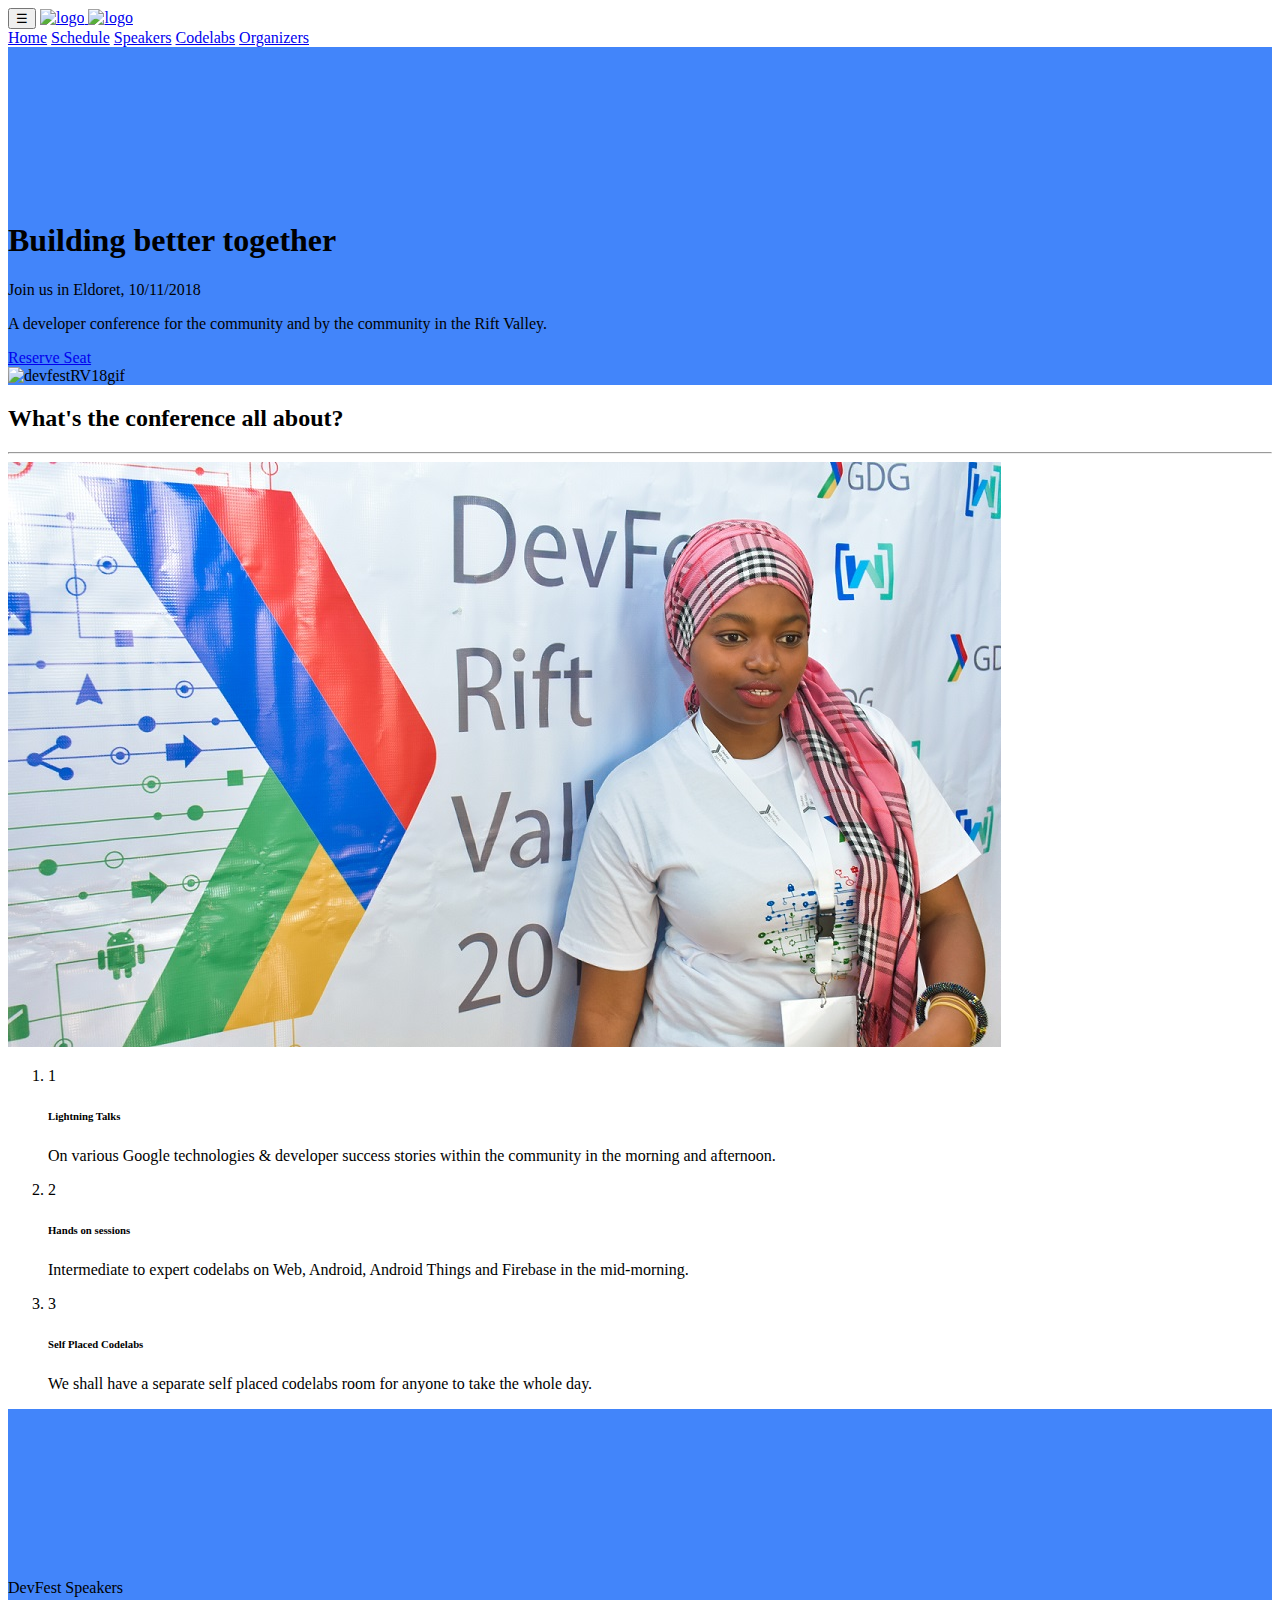
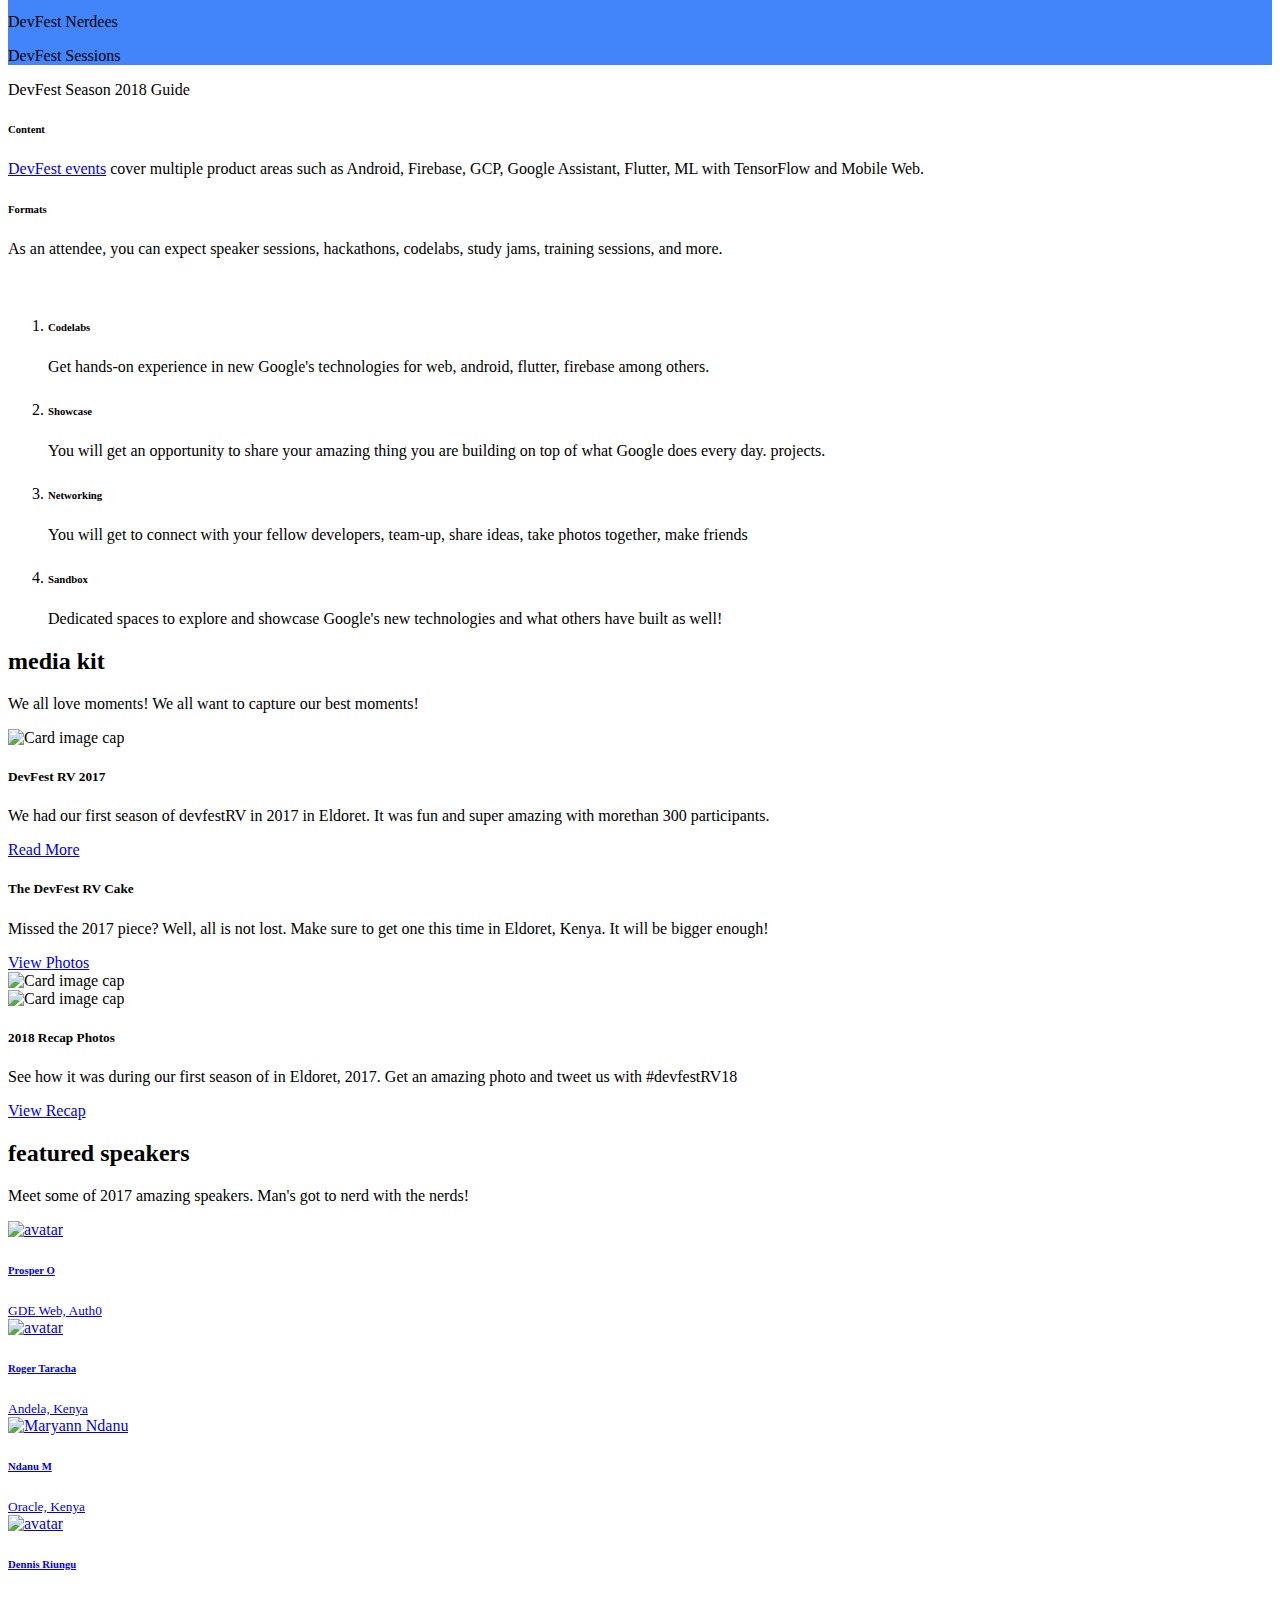
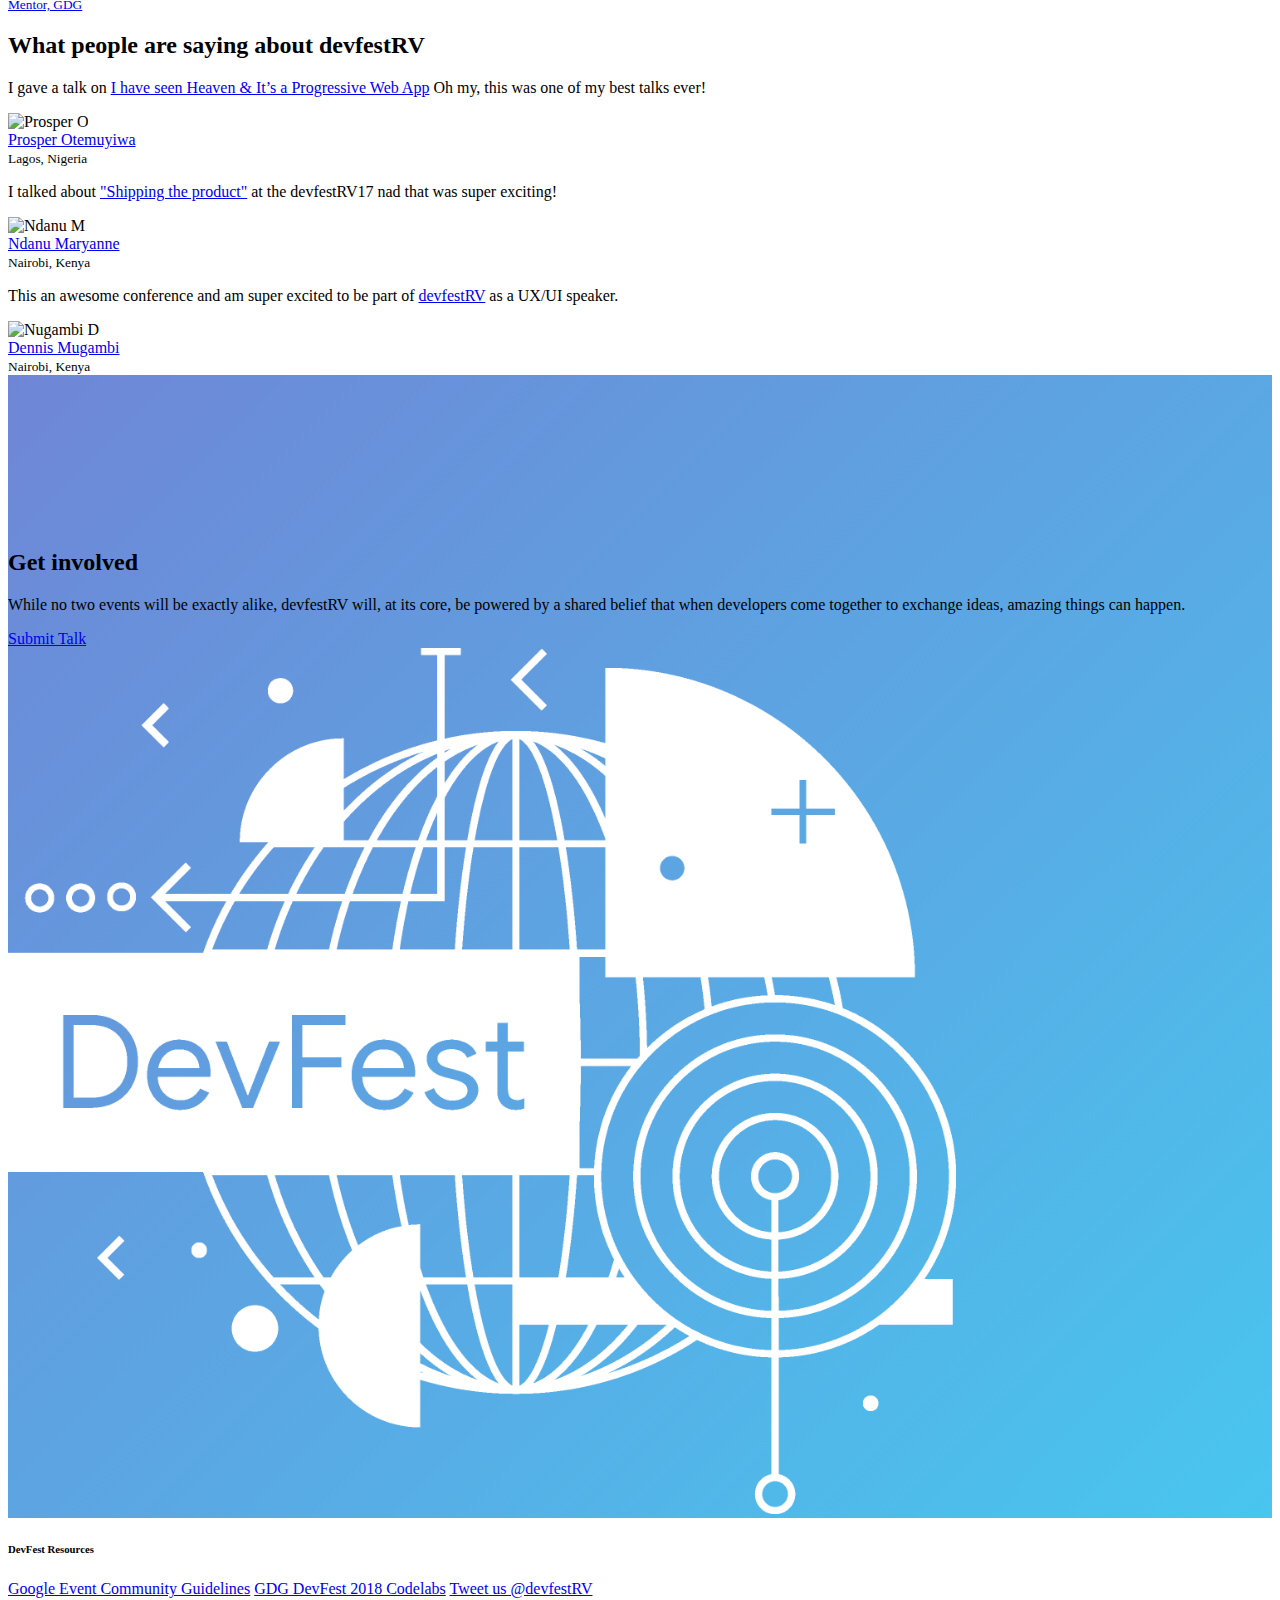
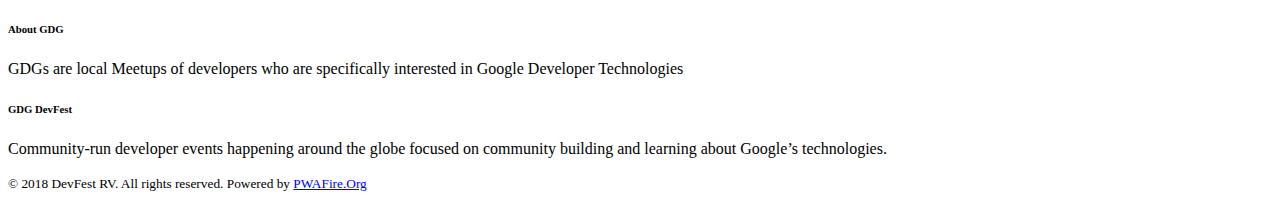
==== commit d504b477: "meta-data-edits" ====
--- a/app/index.html
+++ b/app/index.html
@@ -39,14 +39,14 @@
     <meta property="og:type" content="website">
     <meta property="og:description" content="Join us in Eldoret for DevFest Rift Valley 2018. Everyone is welcome : )">
     <meta property="og:url" content="Join us in Eldoret for DevFest Rift Valley 2018. Everyone is welcome : )">
-    <meta property="og:image" content="https://devfest.gdgeldoret.com/images/thumb/devfestrv-social.jpg">
+    <meta property="og:image" content="https://devfest.gdgeldoret.com/images/banners/devfestrv-social.jpg">
     <!-- Twitter meta data -->
 <meta name="twitter:card" content="summary_large_image">
 <meta property="og:site_name" content="DevFest Rift Valley 2018 - Everyone is welcome : )">
 <meta name="twitter:creator" content="@devfestRV">
 <meta name="twitter:title" content="DevFest Rift Valley 2018 - Everyone is welcome : )">
 <meta name="twitter:description" content="Join us in Eldoret for DevFest Rift Valley 2018. Everyone is welcome : )">
-<meta name="twitter:image" content="https://devfest.gdgeldoret.com/images/thumb/devfestrv-social.jpg">
+<meta name="twitter:image" content="https://devfest.gdgeldoret.com/images/banners/devfestrv-social.jpg">
 <meta name="keywords" content="DevFest, GDG, GDG Eldoret, GDG DevFest, DevFest Rift Valley, Eldoret, Maye Edwin, Kenya, Africa, Android, Machine Learning. Women Techmakers" />
 <meta name="author" content="Maye Edwin" />
   </head>
@@ -68,7 +68,7 @@
         <section class="navbar-mobile">
           <nav class="nav nav-navbar ml-auto">
             <a class="nav-link active" href="#home">Home</a>
-            <a class="nav-link" href="#">Schedule</a>
+            <a class="nav-link" href="schedule/">Schedule</a>
             <a class="nav-link" href="speakers/">Speakers</a>
             <a class="nav-link" href="https://codelabs.developers.google.com/devfest18" rel="noopner" target="_blank">Codelabs</a>
             <a class="nav-link" href="team/">Organizers</a>
@@ -78,7 +78,6 @@
       </div>
     </nav>
     <!-- /.navbar -->
-
 
     <!-- Header -->
     <header id="home" class="header text-white h-fullscreen" style="background:#4285FA" data-overlay="4">
@@ -88,7 +87,7 @@
           <div class="col-md-5">
             <h1 class="display-3">Building better together</h1>
             <p class="lead-4">Join us in Eldoret, 10/11/2018</p>
-            <p class="lead-2 fw-400 mb-7">A developer conference for the community and by the community in the Rift Valley</p>
+            <p class="lead-2 fw-400 mb-7">A developer conference for the community and by the community in the Rift Valley.</p>
             <a class="btn btn-xl btn-round btn-info" href="https://www.meetup.com/gdgeldoret/events/253162973/" target="_blank" rel="noopener">Reserve Seat</a>
           </div>
           <div id="devfestGIF" class="col-md-6 text-center">
@@ -123,7 +122,7 @@
           <div class="row">
             <div class="col-lg-6 mb-7 mb-lg-0">
               <div class="video-btn-wrapper mt-2">
-                <img class="shadow-4 rounded-lg" src="images/thumb/devfestRV.jpg" alt="watch a video">
+                <img class="shadow-4 rounded-lg" src="images/banners/devfestRV.jpg" alt="watch a video">
                 <a class="btn btn-circle btn-xl btn-info" href="https://www.youtube.com/watch?v=rjBTbczOZZo" data-provide="lightbox"><i class="fas fa-play fal"></i></a>
               </div>
             </div>
@@ -569,7 +568,7 @@
         <div class="col-xl-4 order-md-first">
           <h6 class="mb-4"><strong>GDG DevFest</strong></h6>
           <p>Community-run developer events happening around the globe focused on community building and learning about Google’s technologies.</p>
-          <small class="opacity-70">© 2018 DevFest RV. All rights reserved.</small>
+          <small class="opacity-70">© 2018 DevFest RV. All rights reserved. Powered by <a href="https://www.pwafire.org" target="_blank" rel="noopener">PWAFire.Org</a></small>
         </div>
 
       </div>
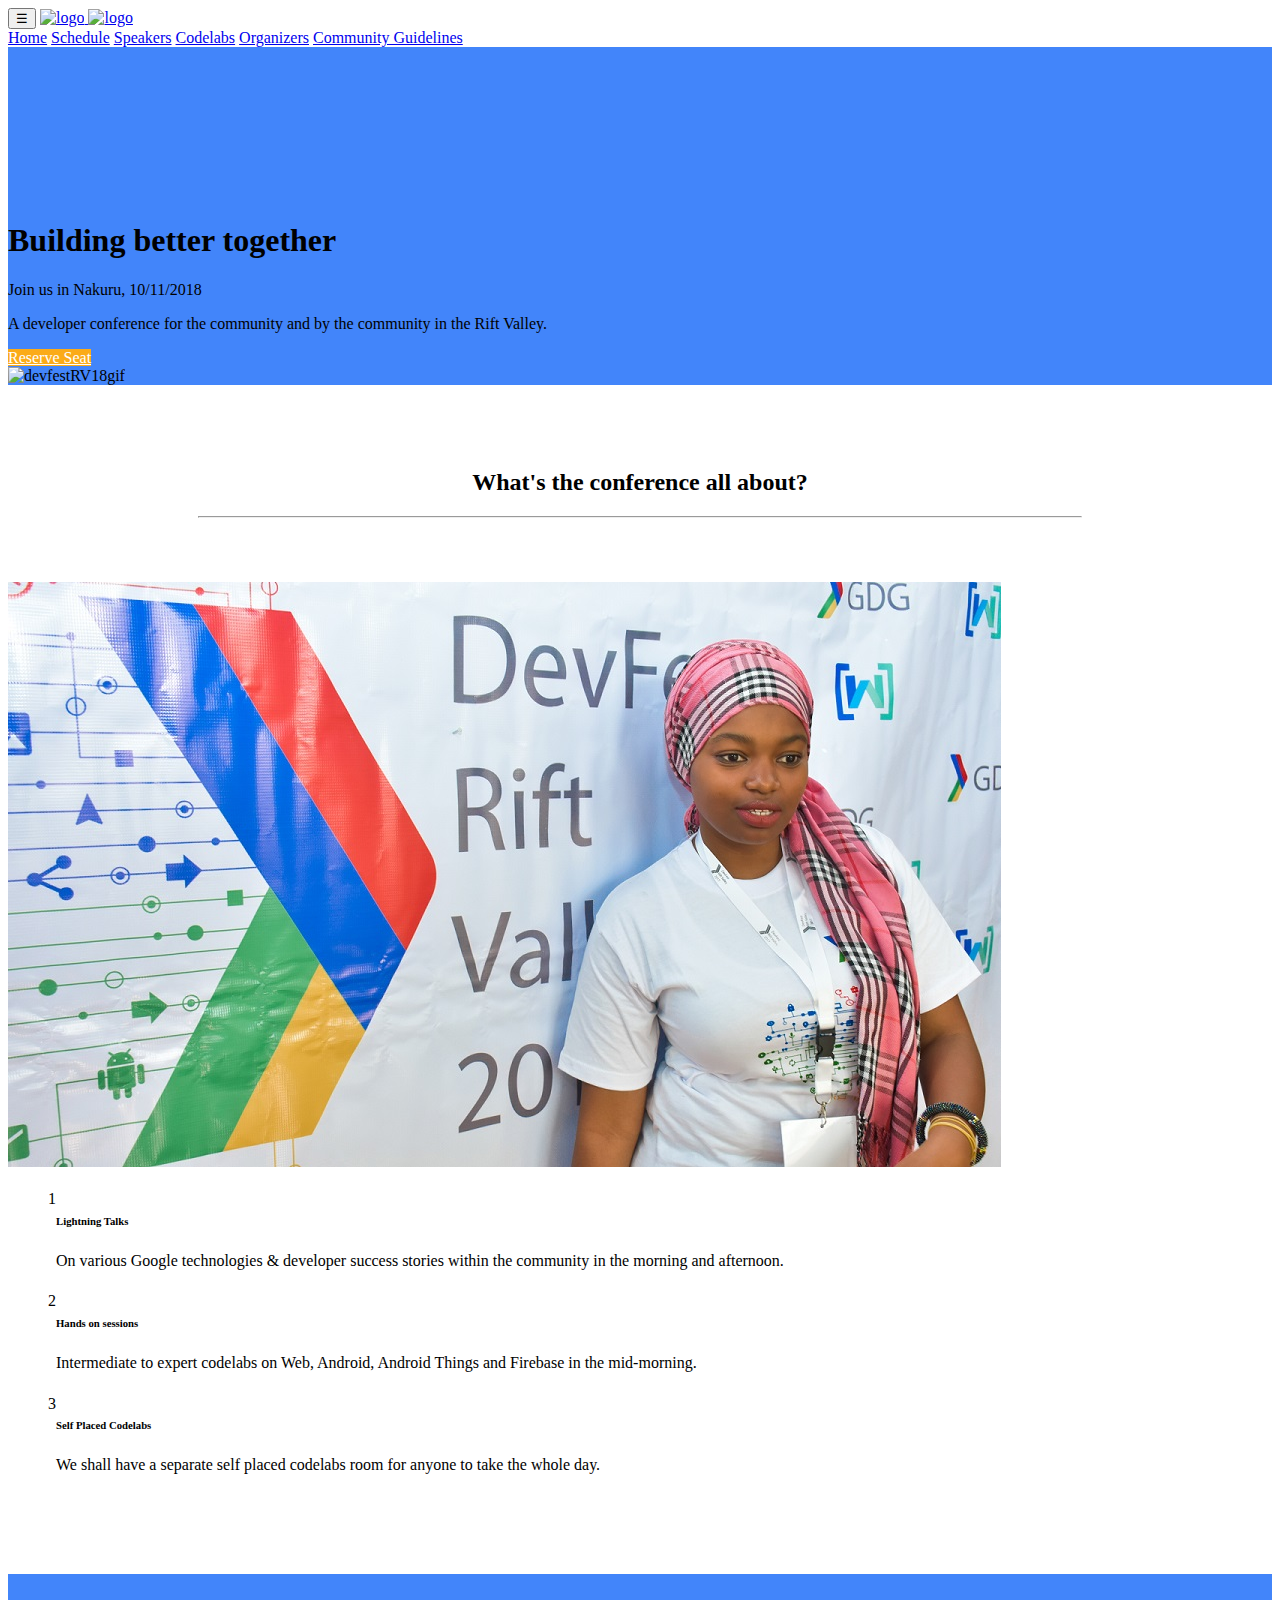
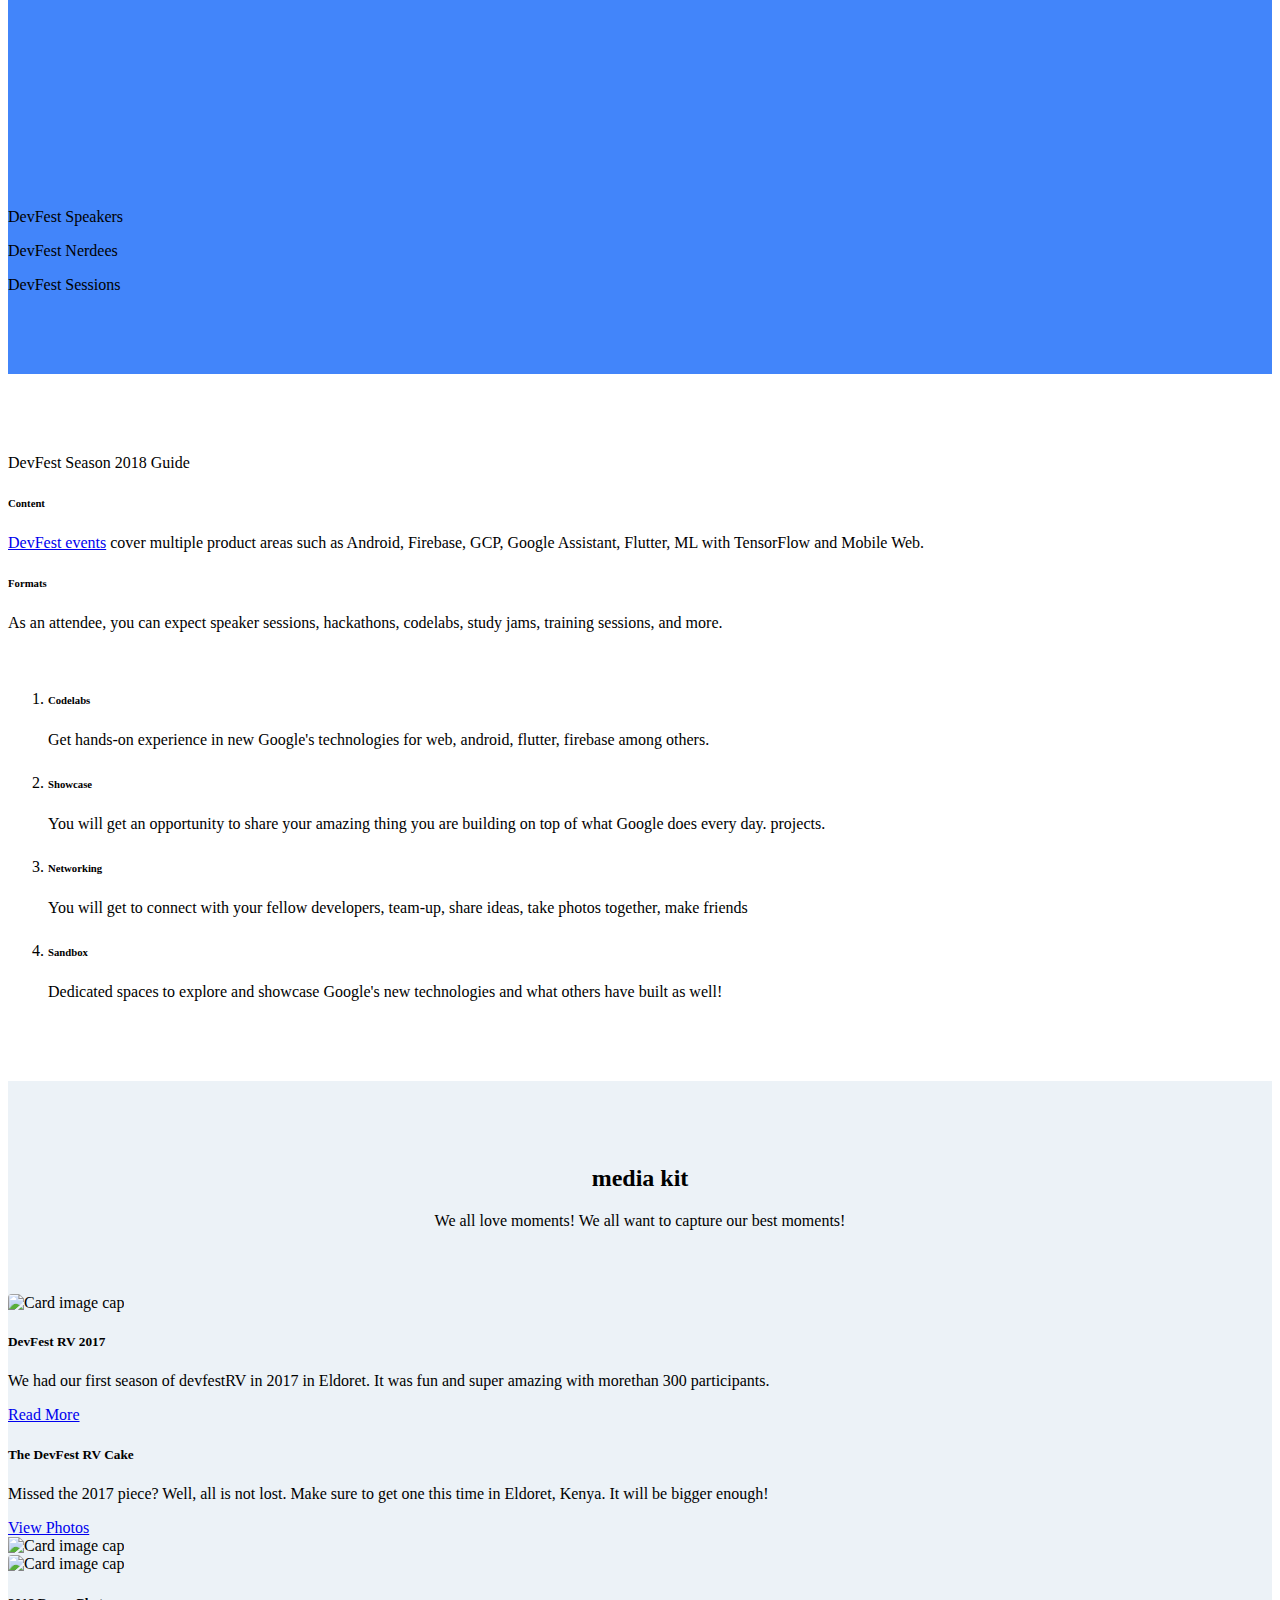
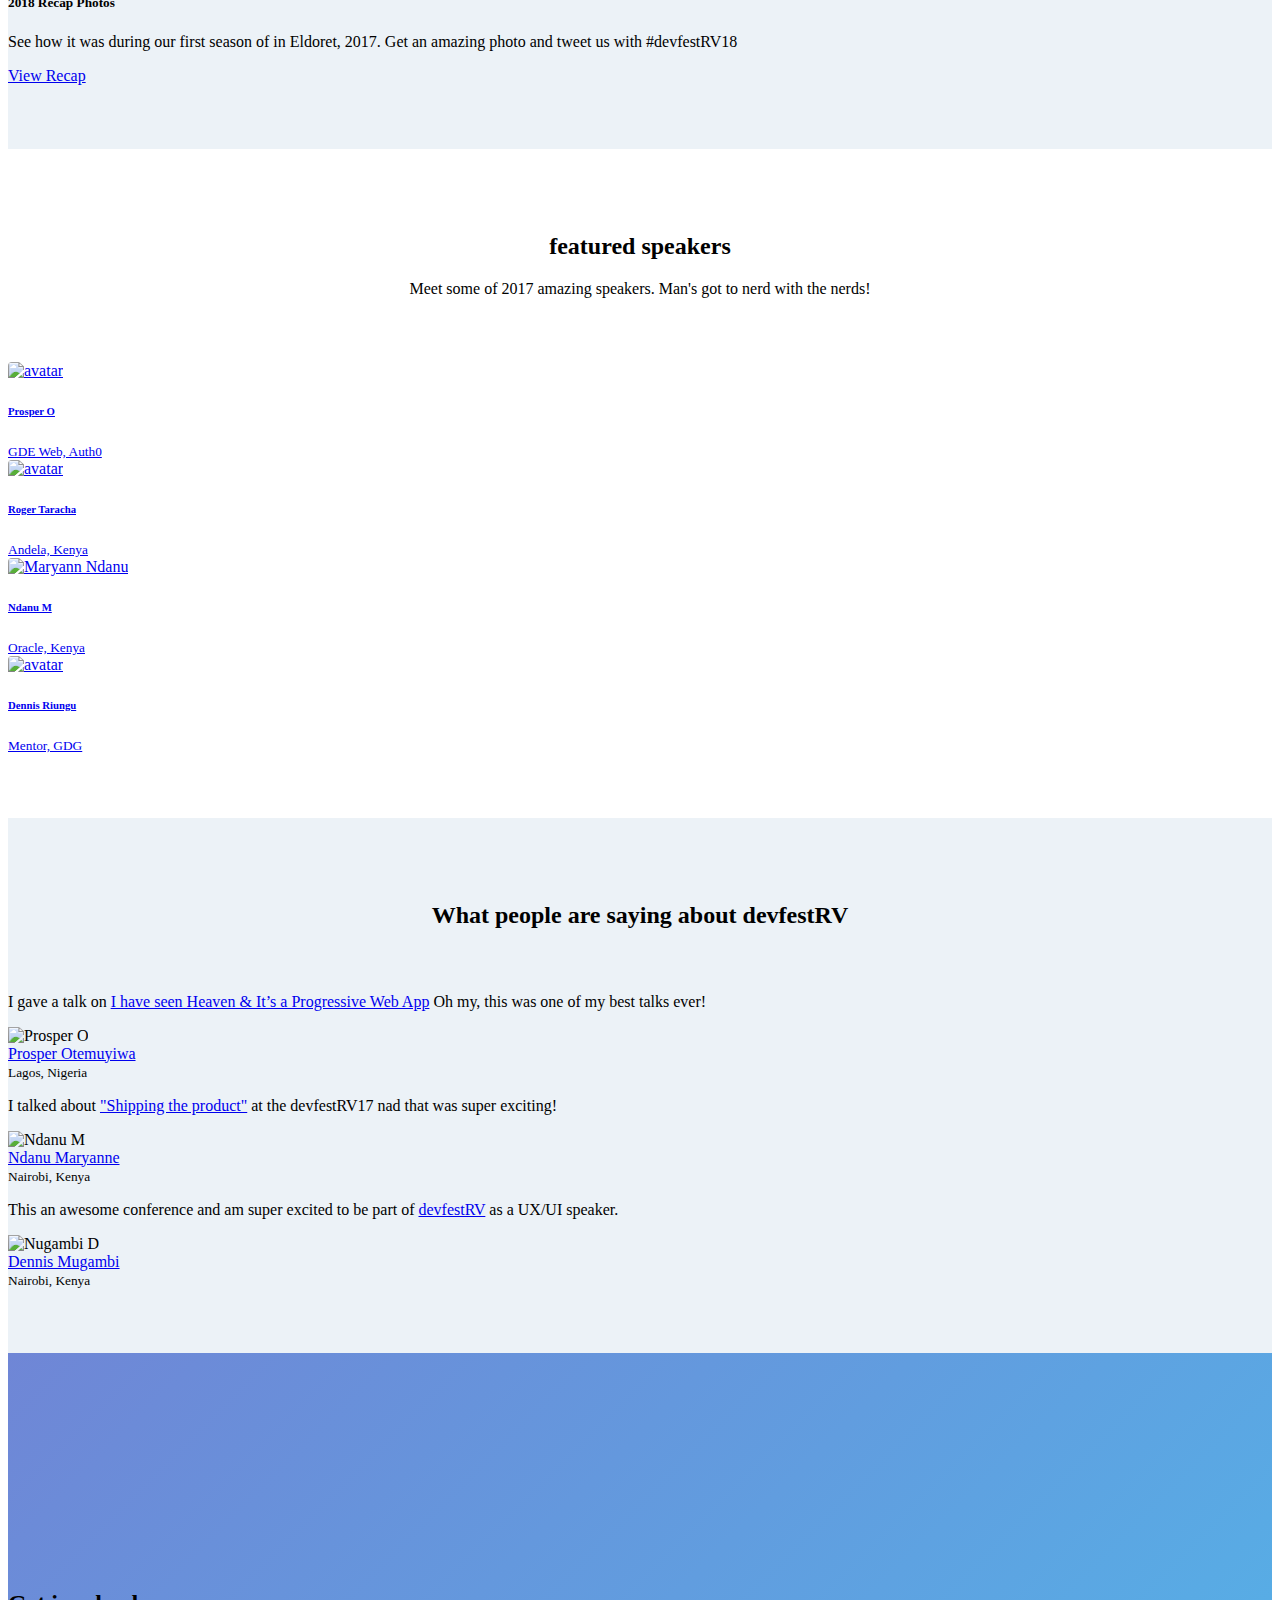
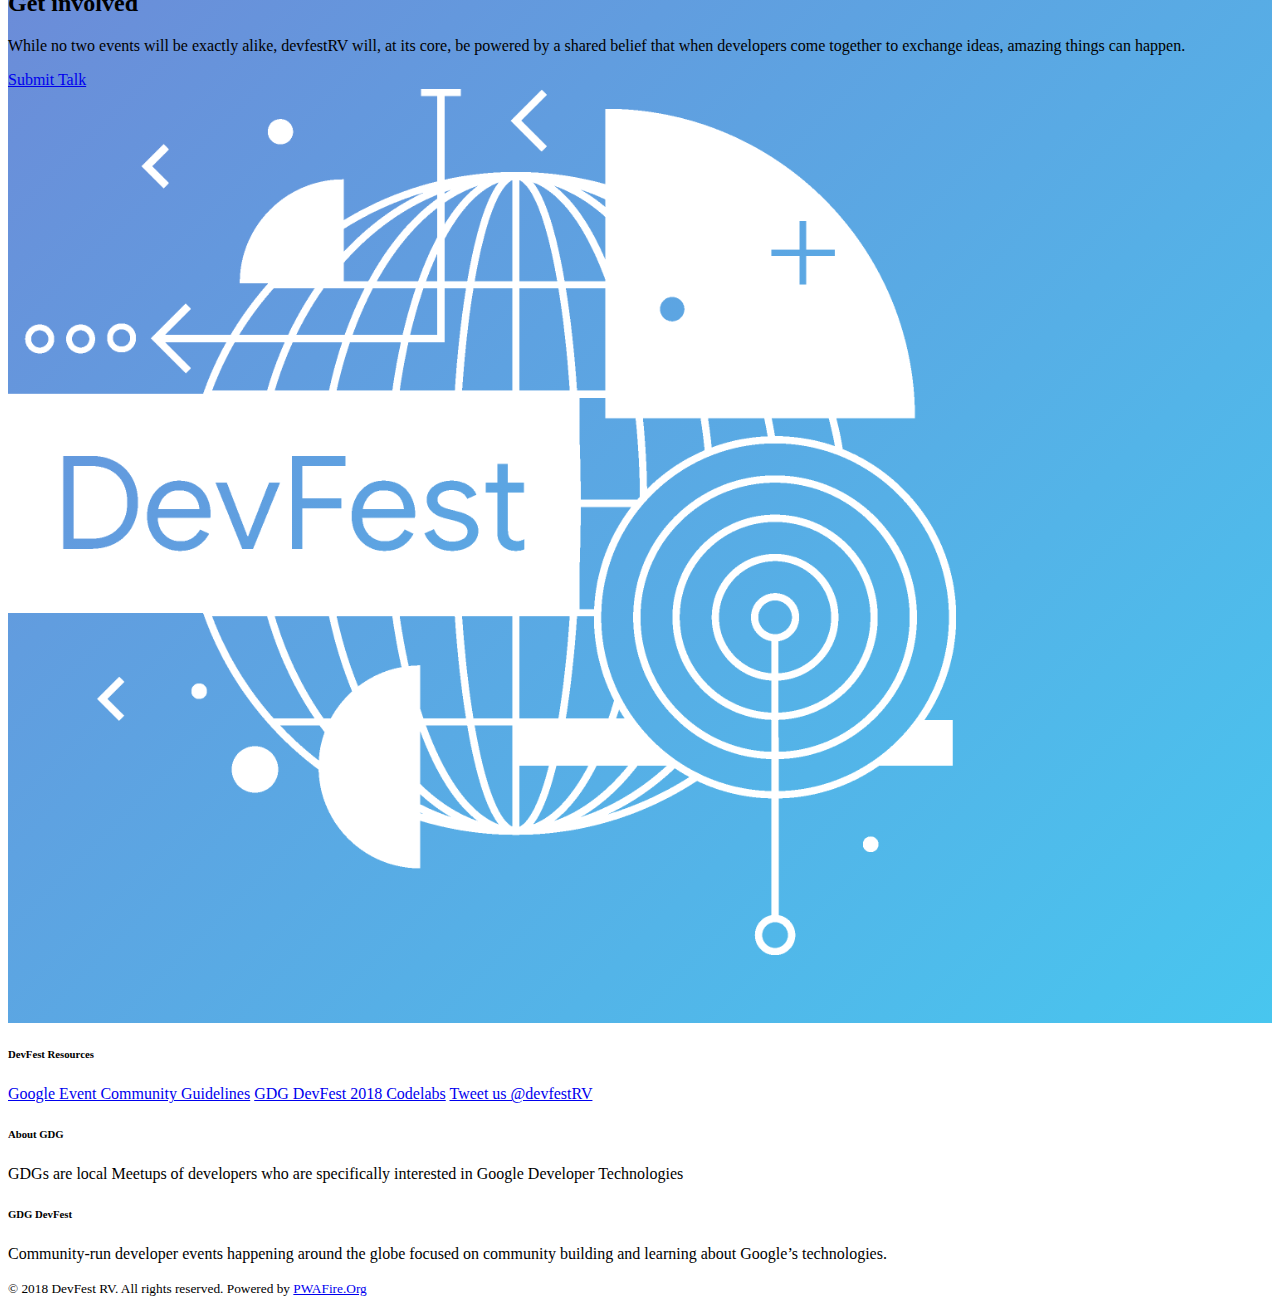
==== commit 60fb501f: "style-change" ====
--- a/app/index.html
+++ b/app/index.html
@@ -1,6 +1,17 @@
 <!DOCTYPE html>
 <html lang="en">
   <head>
+
+<!-- Global site tag (gtag.js) - Google Analytics -->
+<script async src="https://www.googletagmanager.com/gtag/js?id=UA-107695699-1"></script>
+<script>
+  window.dataLayer = window.dataLayer || [];
+  function gtag(){dataLayer.push(arguments);}
+  gtag('js', new Date());
+
+  gtag('config', 'UA-107695699-1');
+</script>
+
         <!-- register service worker -->
         <script>
 
@@ -16,8 +27,8 @@
       <!-- end of service worker -->
     <meta charset="utf-8">
     <meta name="viewport" content="width=device-width, initial-scale=1, shrink-to-fit=no">
-    <meta name="description" content="Join us in Eldoret for DevFest Rift Valley 2018. Everyone is welcome : )">
-    <meta name="keywords" content="gdg, devfest , gdg eldoret, Eldoret">
+    <meta name="description" content="Join us in Nakuru for DevFest Rift Valley 2018. Everyone is welcome : )">
+    <meta name="keywords" content="gdg, devfest , gdg eldoret, Eldoret, DevFest, GDG DevFest, DevFest Rv, DevFest Rift Valley">
     <title>DevFest Rift Valley 2018 - Everyone is welcome :)</title>
     <!-- start of web manifest -->
     <link rel="manifest" href="manifest.json">
@@ -37,17 +48,28 @@
     <meta property="og:site_name" content="DevFest Rift Valley 2018 - Everyone is welcome : )">
     <meta property="og:title" content="DevFest Rift Valley 2018 - Everyone is welcome : )">
     <meta property="og:type" content="website">
-    <meta property="og:description" content="Join us in Eldoret for DevFest Rift Valley 2018. Everyone is welcome : )">
-    <meta property="og:url" content="Join us in Eldoret for DevFest Rift Valley 2018. Everyone is welcome : )">
+    <meta property="og:description" content="Join us in Nakuru for DevFest Rift Valley 2018. Everyone is welcome : )">
+    <meta property="og:url" content="https://devfest.gdgeldoret.com/">
     <meta property="og:image" content="https://devfest.gdgeldoret.com/images/banners/devfestrv-social.jpg">
+    <!-- G+ sharing meta data -->
+    <meta itemprop="description" content="Join us in Nakuru for DevFest Rift Valley 2018. Everyone is welcome : )">
+    <meta itemprop="image" content="https://devfest.gdgeldoret.com/images/banners/devfestrv-social.jpg">
+    <!-- Facebook sharing meta data -->
+    <meta property="og:title" content="DevFest Rift Valley 2018 - Everyone is welcome : )">
+    <meta property="og:site_name" content="DevFest Rift Valley 2018 - Everyone is welcome : )">
+    <meta property="og:type" content="website">
+    <meta property="og:description" content="Join us in Nakuru for DevFest Rift Valley 2018. Everyone is welcome : )">
+    <meta property="og:image" content="https://devfest.gdgeldoret.com/images/banners/devfestrv-social.jpg">
+    <meta property="og:image:type" content="image/png" />
     <!-- Twitter meta data -->
-<meta name="twitter:card" content="summary_large_image">
+    <!-- Twitter meta data -->
+   <meta name="twitter:card" content="summary_large_image">
 <meta property="og:site_name" content="DevFest Rift Valley 2018 - Everyone is welcome : )">
 <meta name="twitter:creator" content="@devfestRV">
 <meta name="twitter:title" content="DevFest Rift Valley 2018 - Everyone is welcome : )">
-<meta name="twitter:description" content="Join us in Eldoret for DevFest Rift Valley 2018. Everyone is welcome : )">
+<meta name="twitter:description" content="Join us in Nakuru for DevFest Rift Valley 2018. Everyone is welcome : )">
 <meta name="twitter:image" content="https://devfest.gdgeldoret.com/images/banners/devfestrv-social.jpg">
-<meta name="keywords" content="DevFest, GDG, GDG Eldoret, GDG DevFest, DevFest Rift Valley, Eldoret, Maye Edwin, Kenya, Africa, Android, Machine Learning. Women Techmakers" />
+<meta name="keywords" content="DevFest, GDG, GDG Eldoret, GDG Nakuru, Nakuru, Egerton University, Njoro, DSC, GDG DevFest, DevFest Rift Valley, Eldoret, Maye Edwin, Kenya, Africa, Android, Machine Learning. Women Techmakers" />
 <meta name="author" content="Maye Edwin" />
   </head>
 
@@ -72,6 +94,7 @@
             <a class="nav-link" href="speakers/">Speakers</a>
             <a class="nav-link" href="https://codelabs.developers.google.com/devfest18" rel="noopner" target="_blank">Codelabs</a>
             <a class="nav-link" href="team/">Organizers</a>
+            <a class="nav-link" href="../communiy-guidelines/">Community Guidelines</a>
           </nav>
         </section>
 
@@ -86,7 +109,7 @@
         <div class="row align-items-center h-100">
           <div class="col-md-5">
             <h1 class="display-3">Building better together</h1>
-            <p class="lead-4">Join us in Eldoret, 10/11/2018</p>
+            <p class="lead-4">Join us in Nakuru, 10/11/2018</p>
             <p class="lead-2 fw-400 mb-7">A developer conference for the community and by the community in the Rift Valley.</p>
             <a class="btn btn-xl btn-round btn-info" href="https://www.meetup.com/gdgeldoret/events/253162973/" target="_blank" rel="noopener">Reserve Seat</a>
           </div>
@@ -120,12 +143,23 @@
           </header>
 
           <div class="row">
-            <div class="col-lg-6 mb-7 mb-lg-0">
-              <div class="video-btn-wrapper mt-2">
-                <img class="shadow-4 rounded-lg" src="images/banners/devfestRV.jpg" alt="watch a video">
-                <a class="btn btn-circle btn-xl btn-info" href="https://www.youtube.com/watch?v=rjBTbczOZZo" data-provide="lightbox"><i class="fas fa-play fal"></i></a>
-              </div>
-            </div>
+           <!--
+            <div class="col-auto align-self-end mx-auto">
+              <div class="media align-items-center">
+                <div class="mr-4">
+                  <a class="btn btn-xs btn-circle btn-warning" href="https://www.youtube.com/embed/M5S_JBRjd1s" data-provide="lightbox"><i class="fa fa-play"></i></a>
+                </div>
+                <div class="media-body opacity-60">2:53 minutes</div>
+              </div>
+            </div>
+           -->
+
+           <div class="col-lg-6 mb-7 mb-lg-0">
+            <div class="video-btn-wrapper mt-2">
+              <img class="shadow-4 rounded-lg" src="images/banners/devfestRV.jpg" alt="watch a video">
+              <a class="btn btn-circle btn-xl btn-info" href="https://www.youtube.com/watch?v=rjBTbczOZZo" data-provide="lightbox"><i class="fas fa-play fal"></i></a>
+            </div>
+          </div>
 
             <div class="col-lg-5 mx-auto">
               <ol class="step">
--- a/app/css/style.css
+++ b/app/css/style.css
@@ -0,0 +1,175 @@
+.block-number {
+    text-align: center;
+    font-weight: bold;
+    font-size: 0.75em;
+    letter-spacing: 2px;
+    text-transform: uppercase;
+    color: #191919;
+    -webkit-transition: 0.3s ease-out;
+    transition: 0.3s ease-out
+}
+
+.step-item {
+    display: -webkit-box;
+    display: flex;
+    padding: 0.2rem 0;
+}
+
+.block-number:hover {
+    opacity: 1
+}
+
+.block-number::after {
+    content: '';
+    display: inline-block;
+    width: 0;
+    height: 0;
+    margin-left: 6px;
+    margin-bottom: 2px;
+    border-left: 3px solid transparent;
+    border-right: 3px solid transparent;
+    border-top: 3px solid #191919
+}
+
+.mb-6
+{
+    color: #ffff;
+}
+.speakers
+{
+    position: relative;
+    background-position: center;
+    -webkit-background-size: cover;
+    background-size: cover;
+    background-repeat: no-repeat;
+    padding-top: 146px;
+    padding-bottom: 90px;
+}
+
+.card-img-top {
+    position: relative;
+    border-top-left-radius: 0.25rem;
+    border-top-right-radius: 0.25rem;
+}
+
+.block-number a:hover,
+.block-number a:focus {
+    color: #191919
+}
+
+.demo-section .main-content .section,
+.demo-topbar .main-content .topbar,
+.demo-navbar .main-content .navbar,
+.demo-header .main-content .header,
+.demo-footer .main-content .footer {
+    margin: 30px 20px 100px;
+    border: 1px solid #f5f6f7;
+    -webkit-box-shadow: 0 0 15px rgba(0, 0, 0, 0.05);
+    box-shadow: 0 0 15px rgba(0, 0, 0, 0.05)
+}
+
+.demo-topbar .main-content .topbar,
+.demo-navbar .main-content .navbar {
+    position: static;
+    margin: 0
+}
+
+.demo-preview {
+    margin-bottom: 3rem
+}
+
+.demo-preview .card-img-top {
+    background-position: center 0px;
+    background-repeat: no-repeat;
+    -webkit-background-size: 100% 100%;
+    background-size: 100%;
+    height: 245px;
+    -webkit-transition: 5s linear;
+    transition: 5s linear
+}
+
+.demo-preview:hover .card-img-top {
+    background-position: center 100%
+}
+
+.demo-preview .card-body {
+    border-top: 1px solid #f3f4f5;
+    background-color: #ecf2f7;
+}
+
+@media (max-width: 400px) {
+    body>.footer .social a:last-child,
+    body>.footer .nav a:last-child {
+        display: none
+    }
+}
+
+#image, #stories
+{
+    background-color: #ecf2f7;
+}
+
+
+@media (max-width: 991.98px)
+
+{
+    .section {
+        padding-top: 2rem;
+        padding-bottom: 2rem;
+    }
+}
+
+@media only screen and (-webkit-min-device-pixel-ratio: 1.5),
+only screen and (min--moz-device-pixel-ratio: 1.5),
+only screen and (-o-device-pixel-ratio: 3/2), 
+only screen and (min-device-pixel-ratio: 1.5)
+{
+
+    #devfestGIF
+     {
+       display:none;
+    }
+
+    .speaker-banner img
+   {
+     display: none;
+   }
+    .section-header {
+        text-align: center;
+        max-width: 70%;
+        margin: 0 auto 2rem;
+    }
+
+    .h-fullscreen, .h-100vh {
+        height: 105vh !important;
+    }
+}
+/*# sourceMappingURL=style.css.map */
+
+.speaker-banner img
+{
+  width: 200px;
+}
+
+.section {
+    position: relative;
+    border-bottom: none;
+    background-position: center center;
+    -webkit-background-size: cover;
+    background-size: cover;
+    background-repeat: no-repeat;
+    padding-top: 4rem;
+    padding-bottom: 4rem;
+}
+
+.section-header {
+    text-align: center;
+    max-width: 70%;
+    margin: 0 auto 4rem;
+}
+
+.btn-info {
+    color: #fff;
+    background-color: #FBAB18;
+    border-color: #FBAB18;
+}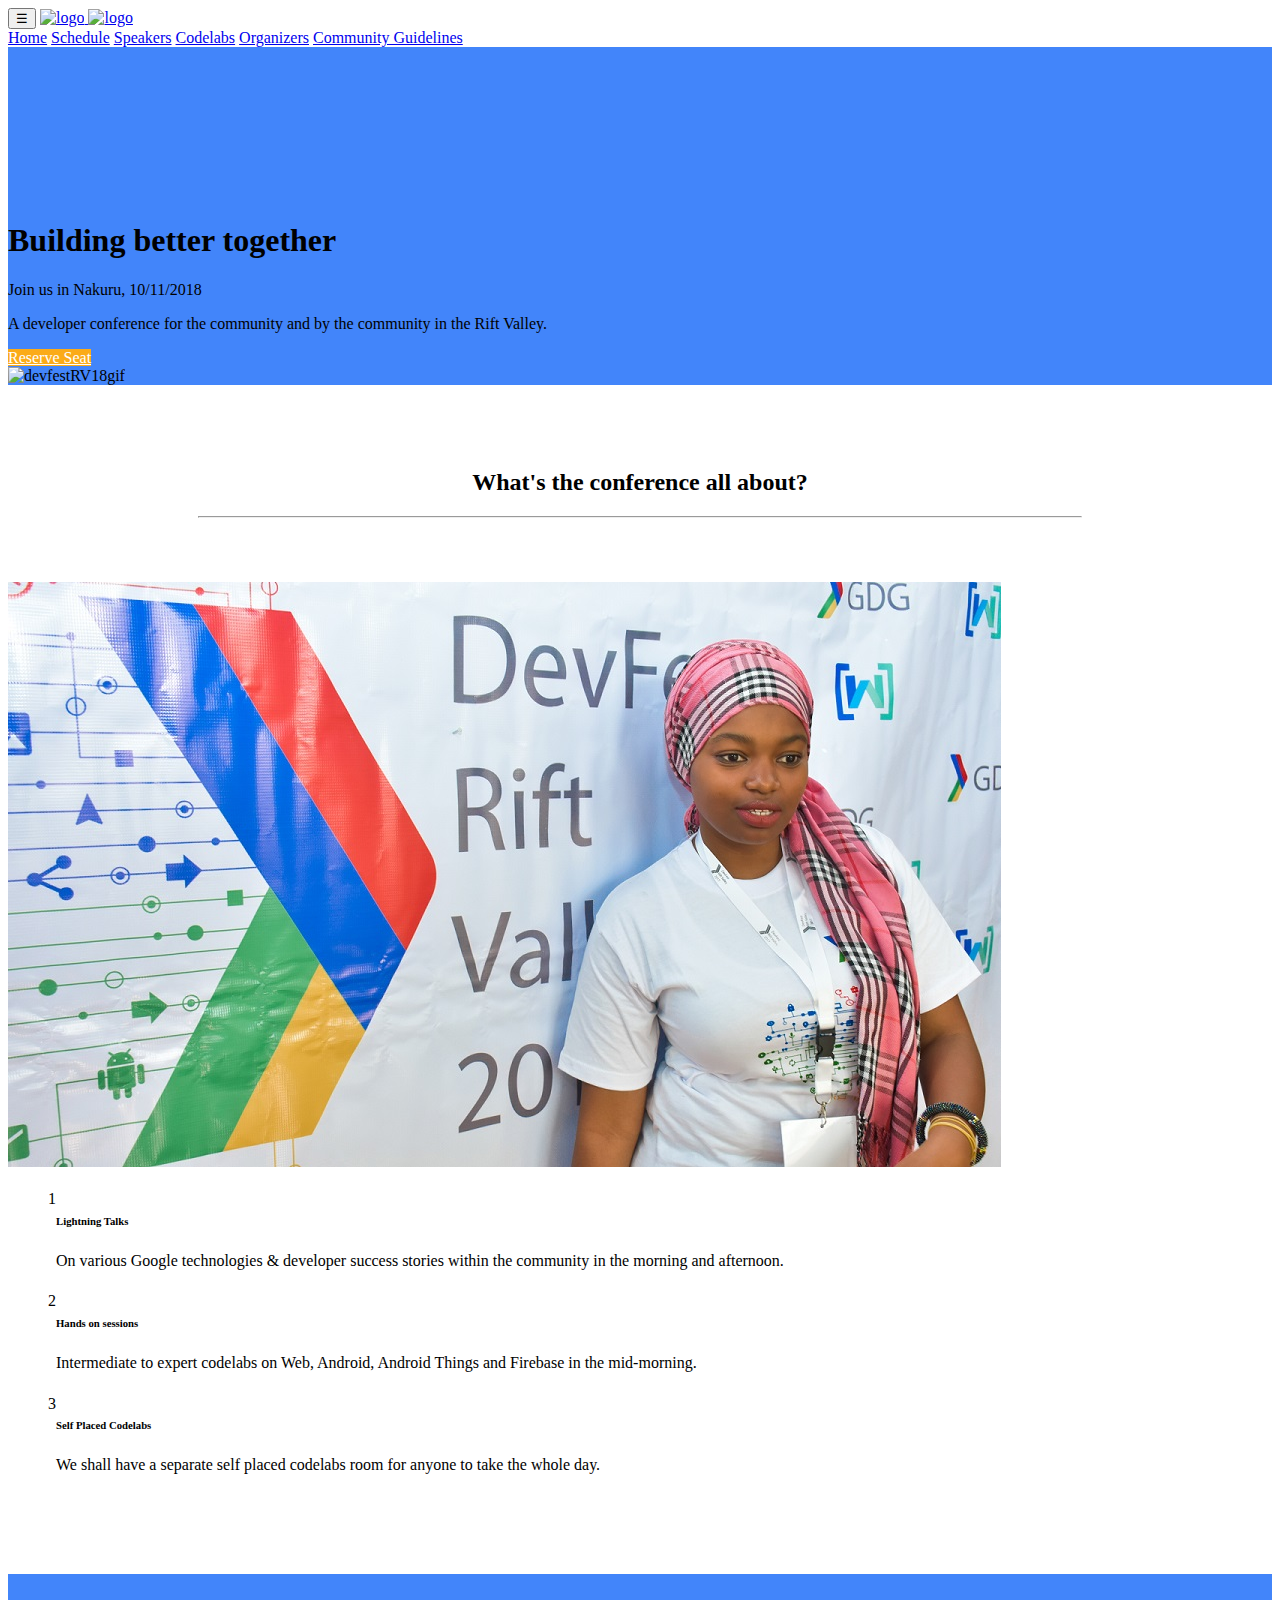
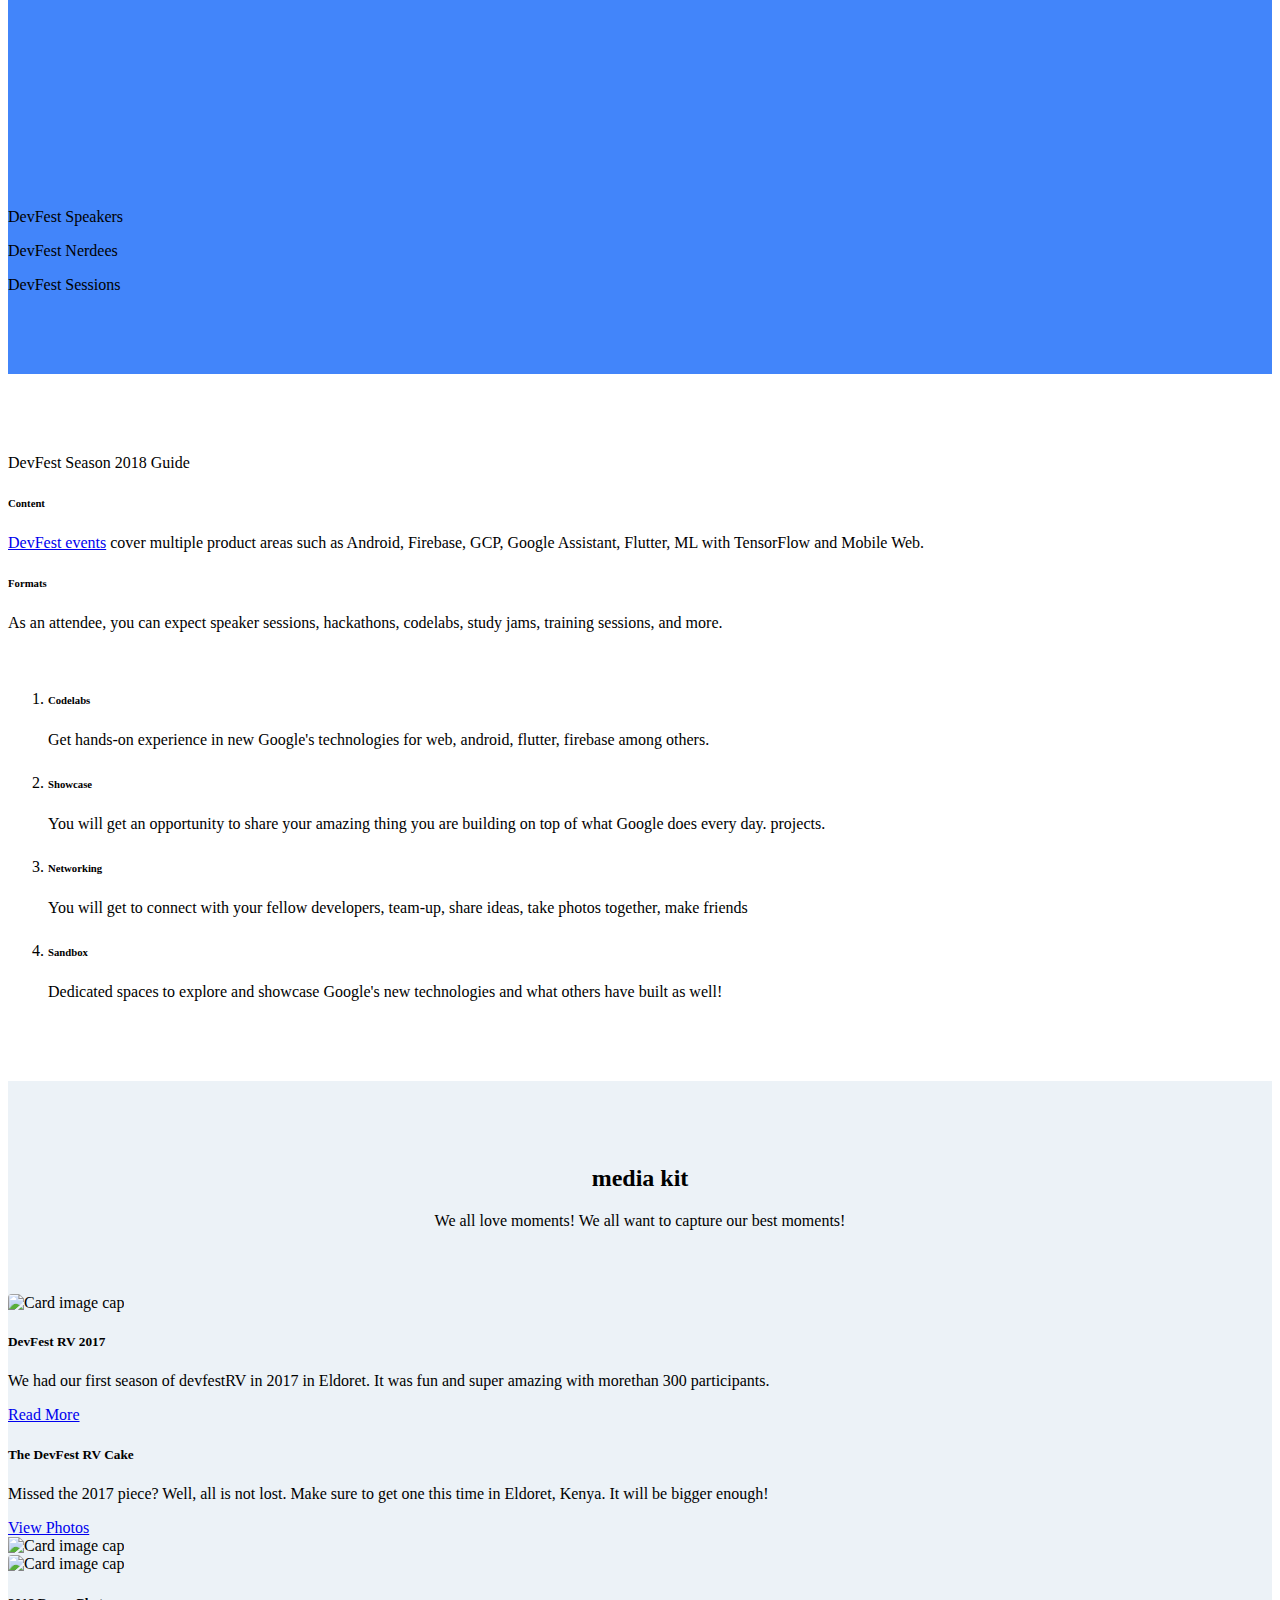
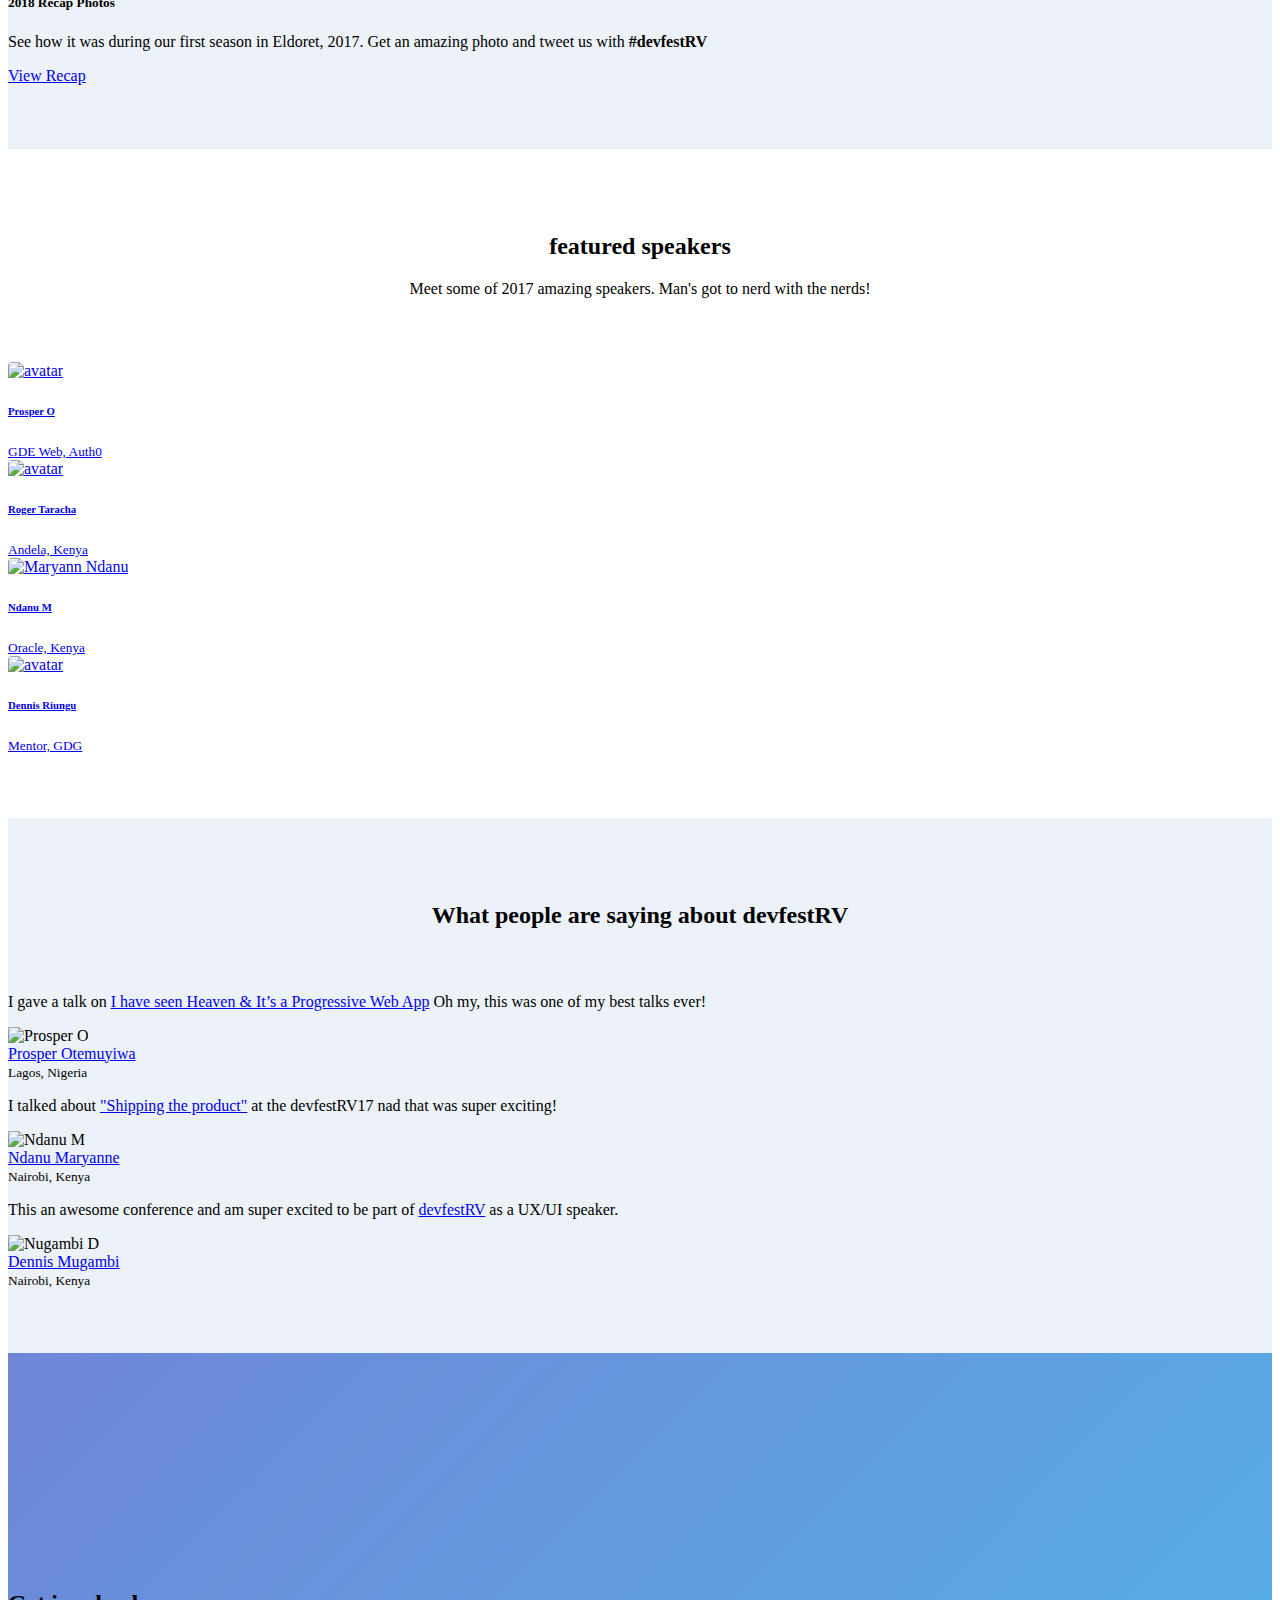
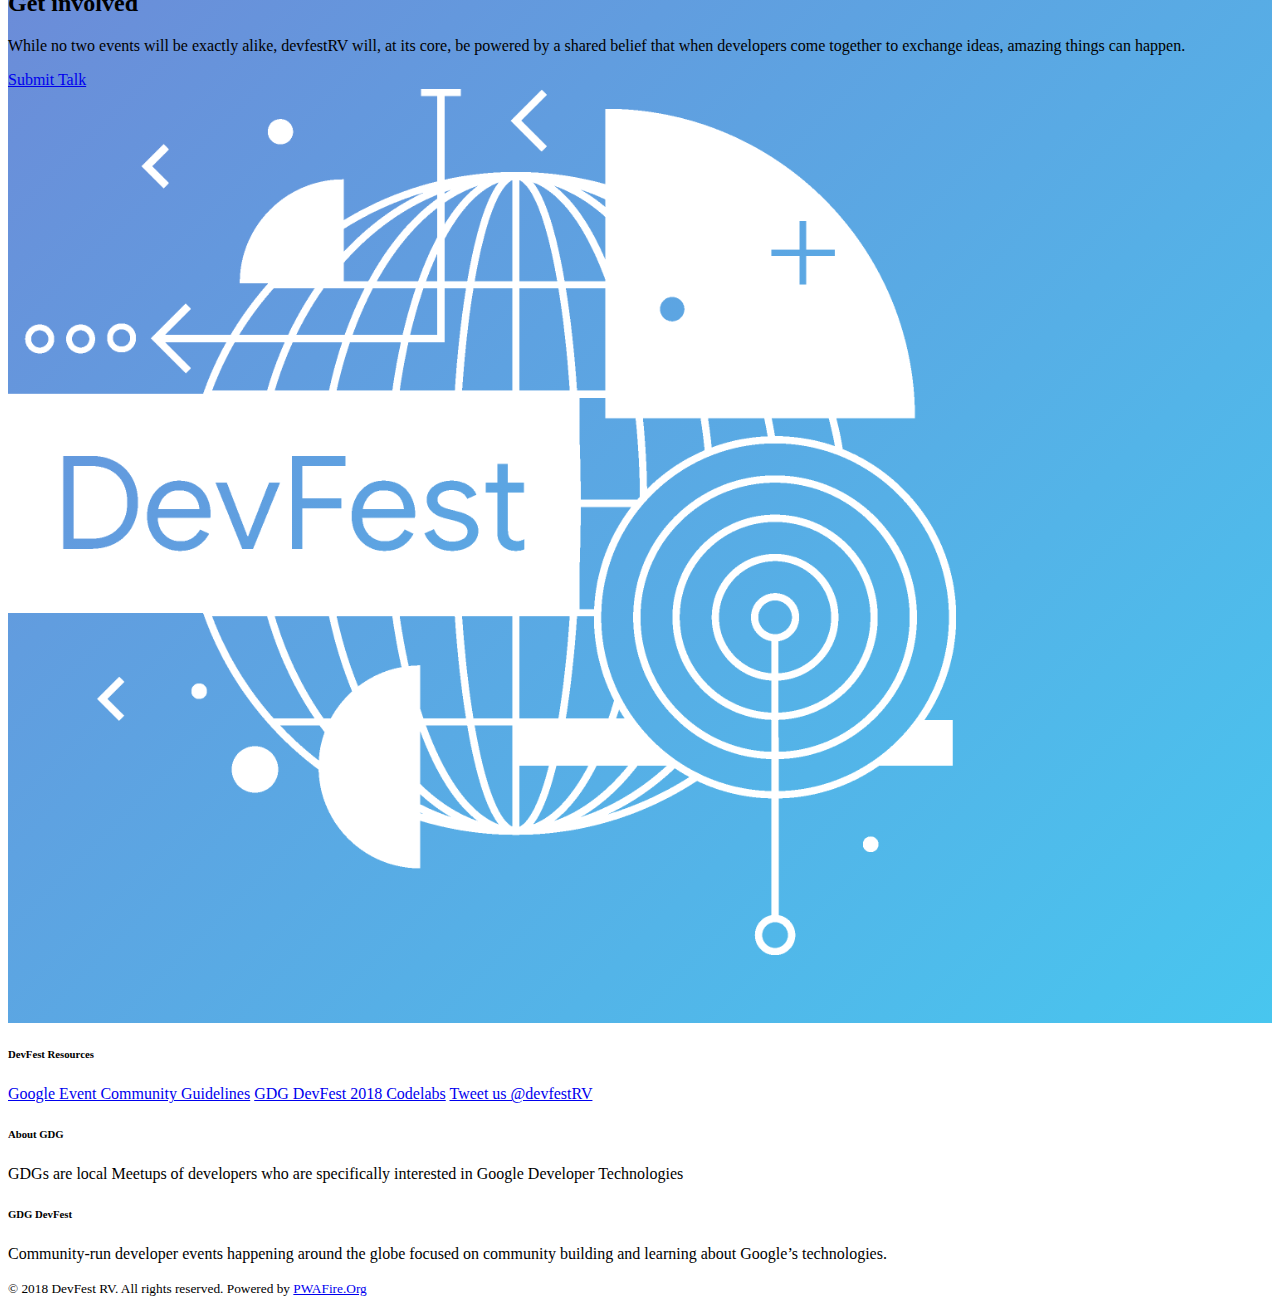
==== commit b849af48: "content-edit" ====
--- a/app/index.html
+++ b/app/index.html
@@ -157,7 +157,7 @@
            <div class="col-lg-6 mb-7 mb-lg-0">
             <div class="video-btn-wrapper mt-2">
               <img class="shadow-4 rounded-lg" src="images/banners/devfestRV.jpg" alt="watch a video">
-              <a class="btn btn-circle btn-xl btn-info" href="https://www.youtube.com/watch?v=rjBTbczOZZo" data-provide="lightbox"><i class="fas fa-play fal"></i></a>
+              <a class="btn btn-circle btn-xl btn-info" href="https://www.youtube.com/watch?v=RdPejwBS9IY" data-provide="lightbox"><i class="fas fa-play fal"></i></a>
             </div>
           </div>
 
@@ -390,12 +390,12 @@
 
               <div class="col-12 col-lg-4">
                   <div class="card">
-                    <img class="card-img-top" src="images/covers/devfestrvmoments.jpg" alt="Card image cap">
+                    <img class="card-img-top" src="images/covers/wtmeldoret.jpg" alt="Card image cap">
     
                     <div class="card-body">
                       <h5 class="card-title">2018 Recap Photos</h5>
-                      <p class="mb-0">See how it was during our first season of in Eldoret, 2017. 
-                        Get an amazing photo and tweet us with #devfestRV18</p>
+                      <p class="mb-0">See how it was during our first season in Eldoret, 2017. 
+                        Get an amazing photo and tweet us with <b>#devfestRV</b></p>
                     </div>
     
                     <div class="card-footer text-right">
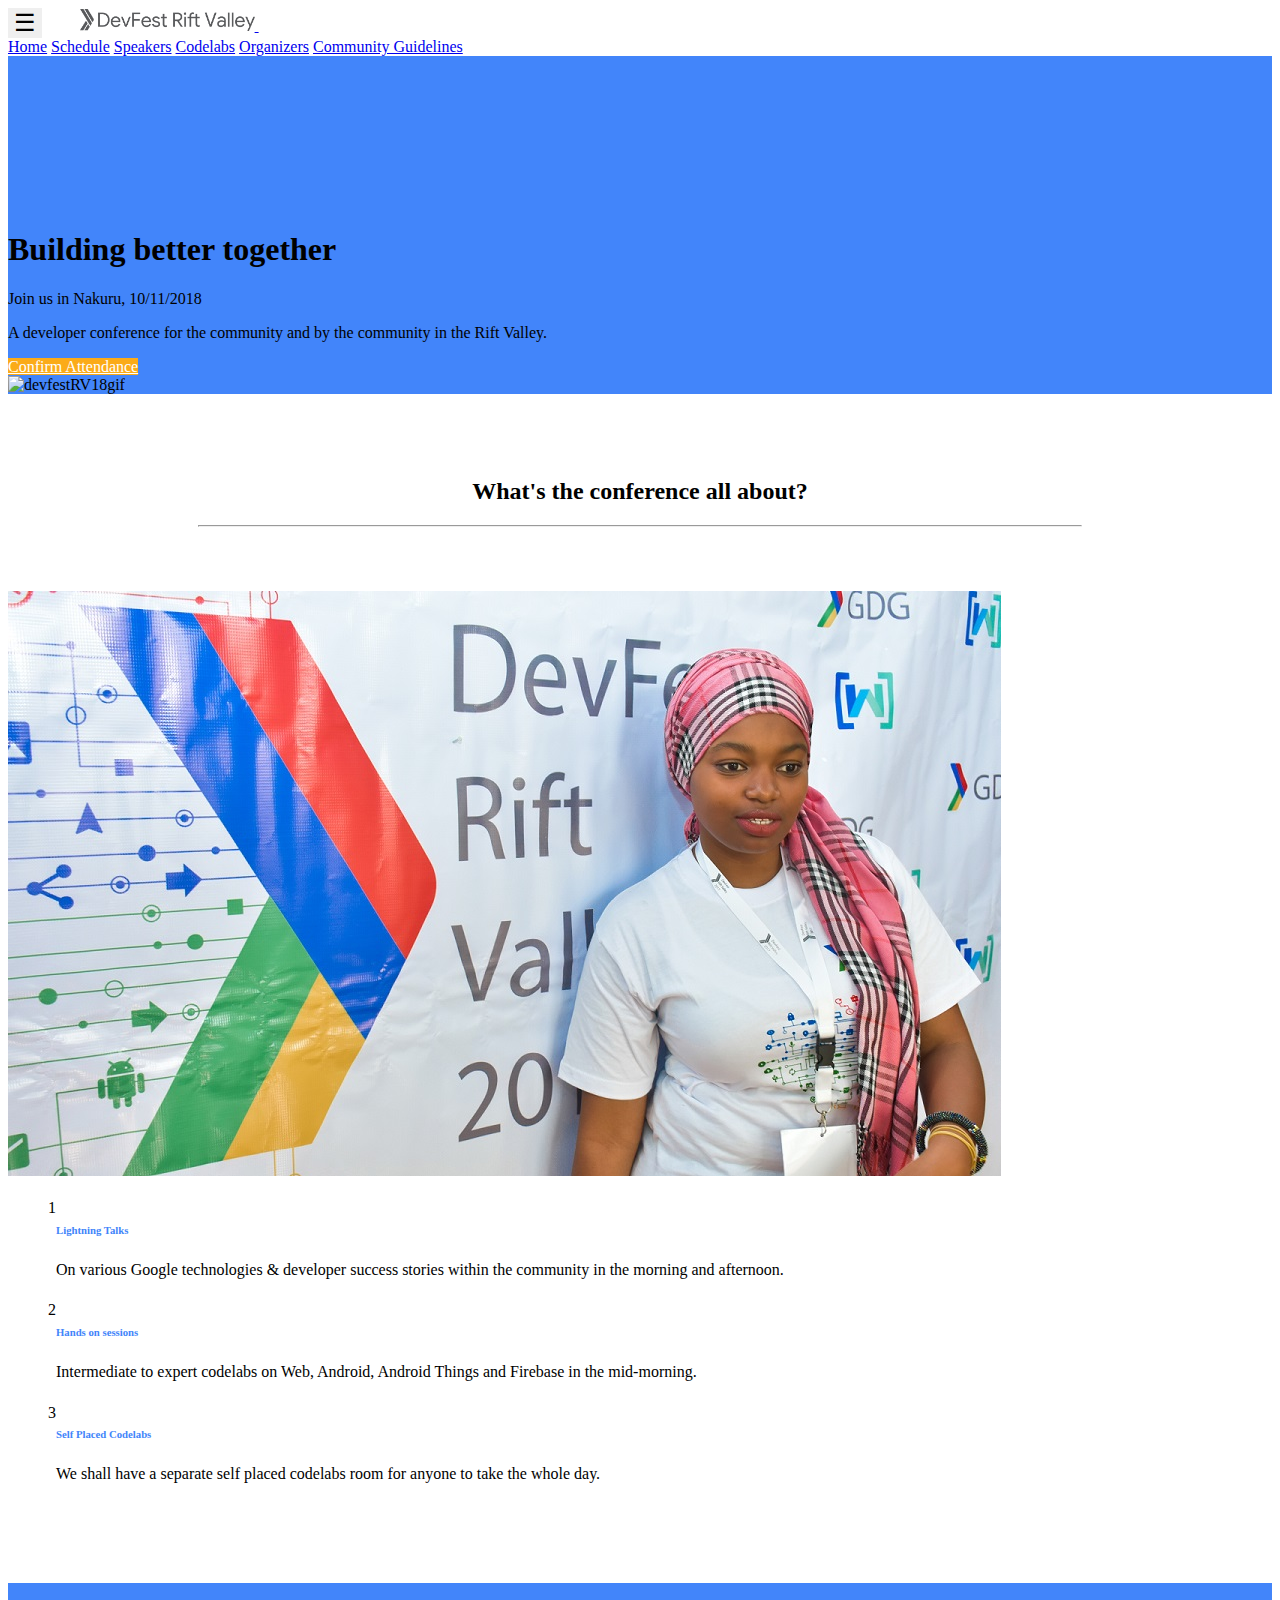
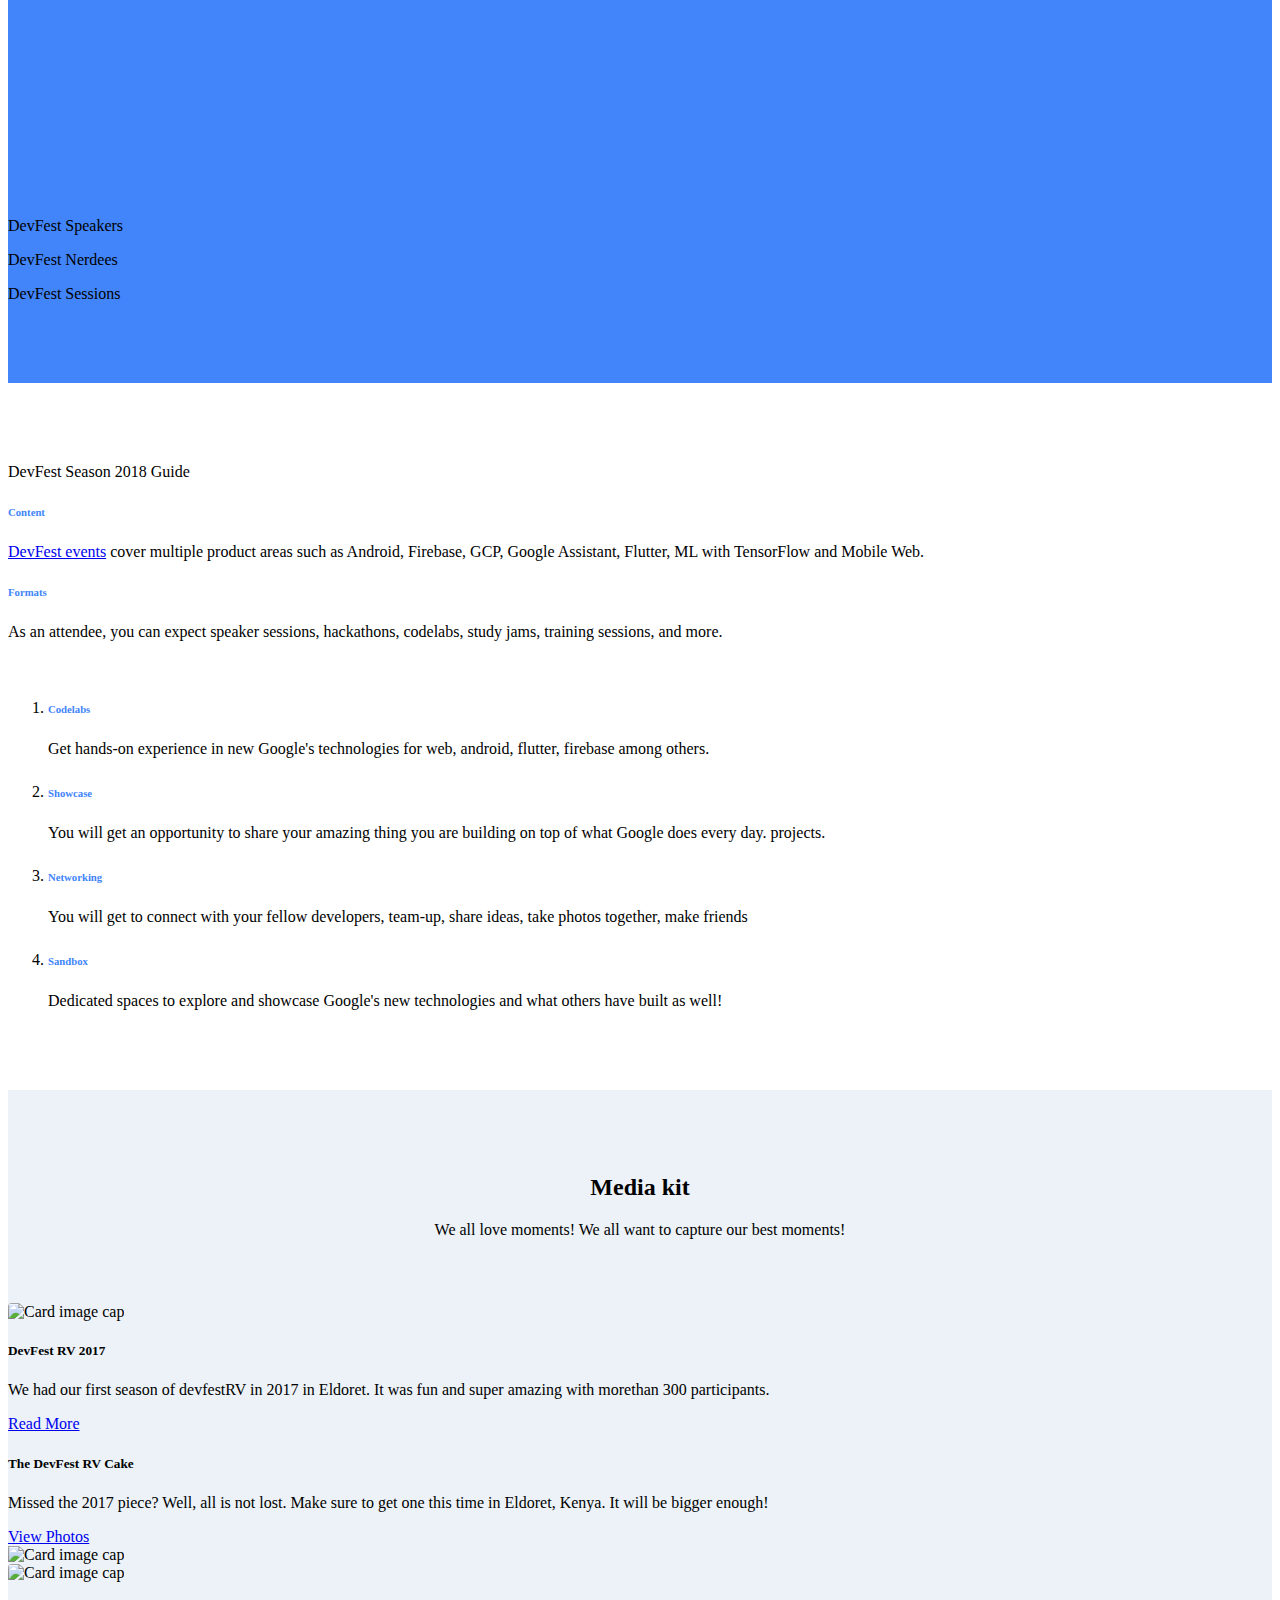
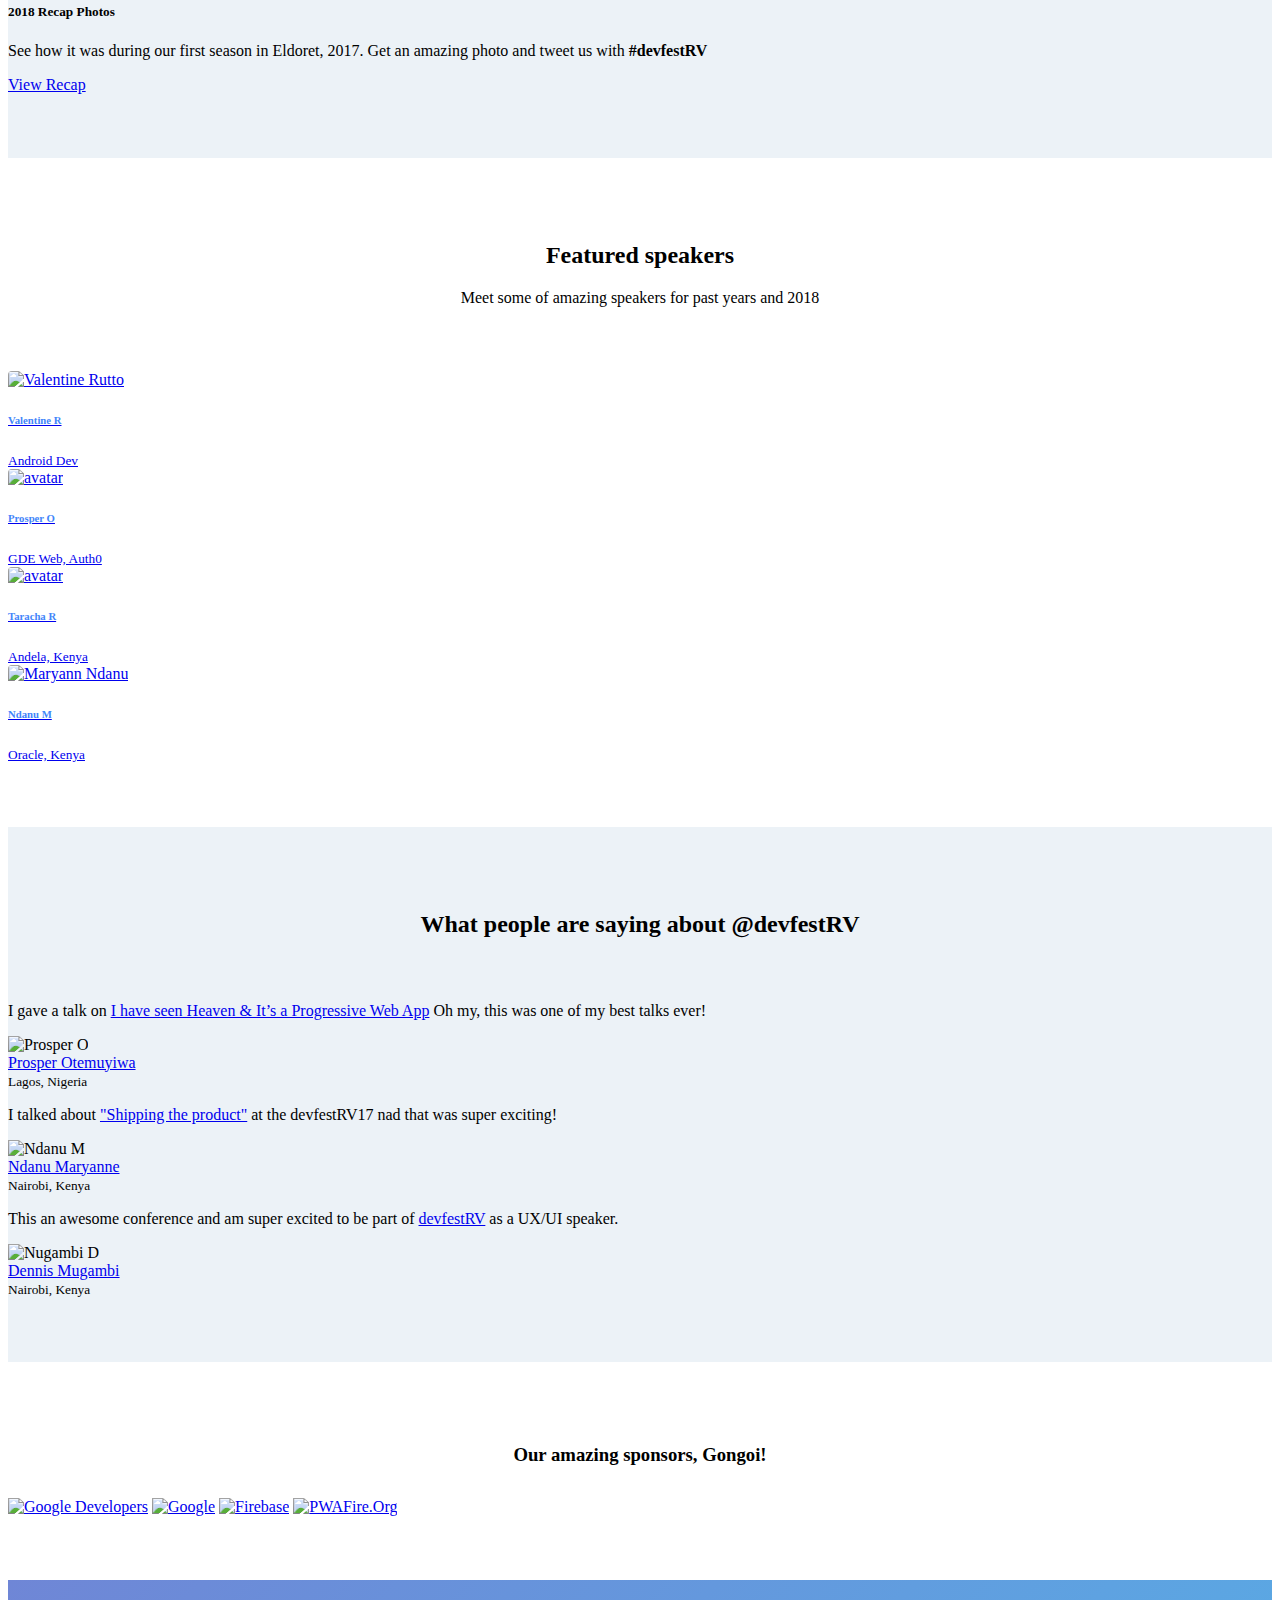
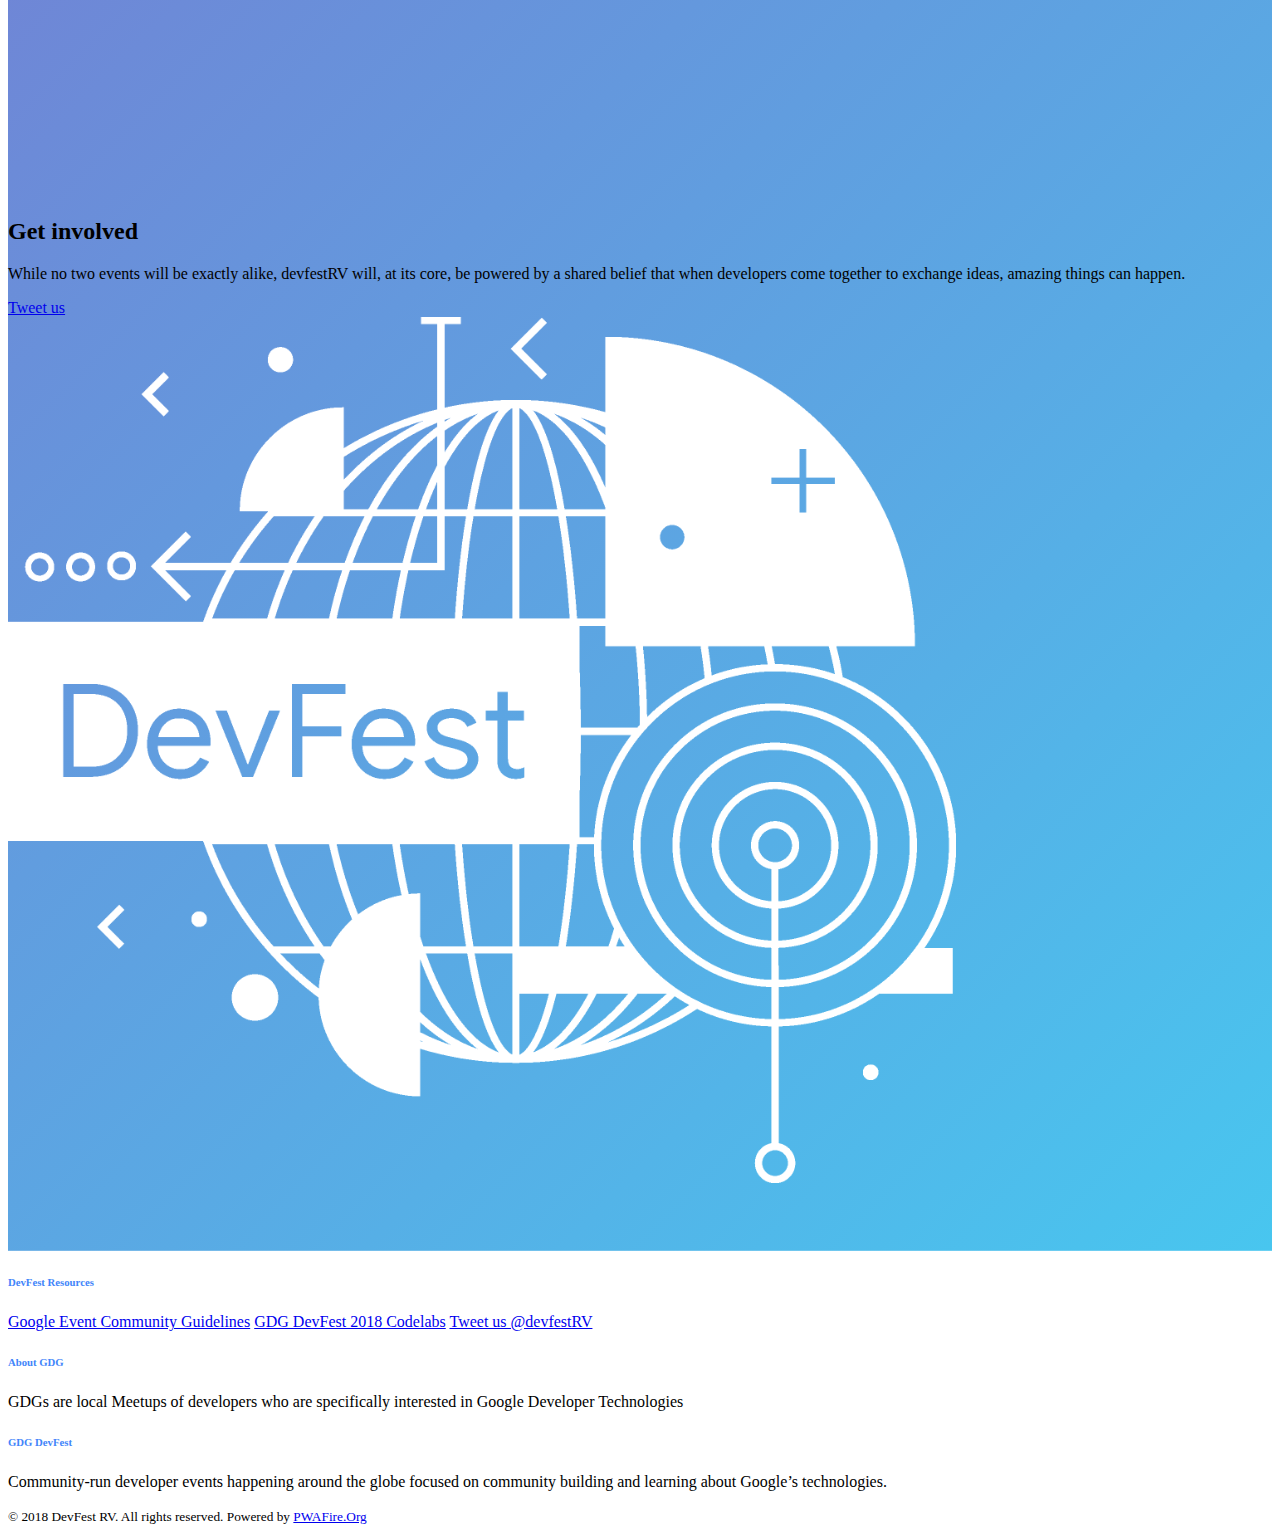
==== commit f66447fb: "add-play" ====
--- a/app/index.html
+++ b/app/index.html
@@ -82,8 +82,8 @@
         <div class="navbar-left">
           <button class="navbar-toggler" type="button">&#9776;</button>
           <a class="navbar-brand" href="#">
-            <img class="logo-dark" src="images/logo/devfestRV.png" alt="logo" width="135px">
-            <img class="logo-light" src="images/logo/devfestRVlight.png" alt="logo" width="135px">
+            <img class="logo-dark" src="images/logo/devfestriftvalleylogodark.gif" alt="logo" width="175px">
+            <img class="logo-light" src="images/logo/devfestriftvalleylogo.gif" alt="logo" width="175px">
           </a>
         </div>
 
@@ -111,7 +111,7 @@
             <h1 class="display-3">Building better together</h1>
             <p class="lead-4">Join us in Nakuru, 10/11/2018</p>
             <p class="lead-2 fw-400 mb-7">A developer conference for the community and by the community in the Rift Valley.</p>
-            <a class="btn btn-xl btn-round btn-info" href="https://www.meetup.com/gdgeldoret/events/253162973/" target="_blank" rel="noopener">Reserve Seat</a>
+            <a class="btn btn-xl btn-round btn-info" href="https://www.meetup.com/gdgeldoret/events/253162973/" target="_blank" rel="noopener">Confirm Attendance</a>
           </div>
           <div id="devfestGIF" class="col-md-6 text-center">
             <img src="images/logo/devfestRVbanner.gif" alt="devfestRV18gif">
@@ -354,7 +354,7 @@
           <div class="container">
 
               <header class="section-header">
-                  <h2>media kit</h2>
+                  <h2>Media kit</h2>
                   <p class="lead">We all love moments! We all want to capture our best moments!</p>
                 </header>
   
@@ -421,12 +421,22 @@
       <section class="section bg-gray" id="speakers">
           <div class="container">
             <header class="section-header">
-              <h2>featured speakers</h2>
-              <p class="lead">Meet some of 2017 amazing speakers. Man's got to nerd with the nerds!</p>
+              <h2>Featured speakers</h2>
+              <p class="lead">Meet some of amazing speakers for past years and 2018</p>
             </header>
   
   
             <div class="row gap-y">
+
+               <div class="col-6 col-lg-3">
+                <a class="card shadow-1 hover-shadow-6" href="https://twitter.com/valentinerutto" target="_blank" rel="noopener">
+                  <img class="card-img-top" src="images/people/valentineruto.jpg" alt="Valentine Rutto">
+                  <div class="card-body text-center">
+                    <h6 class="mb-0">Valentine R</h6>
+                    <small class="small-4 text-lightest text-uppercase ls-2">Android Dev</small>
+                  </div>
+                </a>
+              </div>
   
               <div class="col-6 col-lg-3">
                 <a class="card shadow-1 hover-shadow-6" href="https://twitter.com/unicodeveloper" target="_blank" rel="noopener">
@@ -442,7 +452,7 @@
                 <a class="card shadow-1 hover-shadow-6" href="#" target="_blank" rel="noopener">
                   <img class="card-img-top" src="images/people/rogertaracha.jpg" alt="avatar">
                   <div class="card-body text-center">
-                    <h6 class="mb-0">Roger Taracha</h6>
+                    <h6 class="mb-0">Taracha R</h6>
                     <small class="small-4 text-lightest text-uppercase ls-2">Andela, Kenya</small>
                   </div>
                 </a>
@@ -458,15 +468,7 @@
                   </a>
                 </div>
   
-              <div class="col-6 col-lg-3">
-                <a class="card shadow-1 hover-shadow-6" href="https://twitter.com/denpalrius" target="_blank" rel="noopener">
-                  <img class="card-img-top" src="images/people/dennisriungu.jpg" alt="avatar">
-                  <div class="card-body text-center">
-                    <h6 class="mb-0">Dennis Riungu</h6>
-                    <small class="small-4 text-lightest text-uppercase ls-2">Mentor, GDG</small>
-                  </div>
-                </a>
-              </div>
+             
 
             </div>
   
@@ -476,13 +478,13 @@
 
       <!--
       |‒‒‒‒‒‒‒‒‒‒‒‒‒‒‒‒‒‒‒‒‒‒‒‒‒‒‒‒‒‒‒‒‒‒‒‒‒‒‒‒‒‒‒‒‒‒‒‒‒‒‒‒‒‒‒‒‒‒‒‒‒‒‒‒‒‒‒‒‒‒‒‒‒‒
-      | Testimonial / what attendees/ speakers are saying
+      | What attendees/ speakers are saying
       |‒‒‒‒‒‒‒‒‒‒‒‒‒‒‒‒‒‒‒‒‒‒‒‒‒‒‒‒‒‒‒‒‒‒‒‒‒‒‒‒‒‒‒‒‒‒‒‒‒‒‒‒‒‒‒‒‒‒‒‒‒‒‒‒‒‒‒‒‒‒‒‒‒‒
       !-->
       <section id="stories" class="section bg-gray">
         <div class="container">
           <header class="section-header">
-            <h2>What people are saying about devfestRV</h2>
+            <h2>What people are saying about @devfestRV</h2>
           </header>
 
           <div class="row gap-y">
@@ -537,18 +539,38 @@
               </div>
             </div>
 
-
           </div>
 
         </div>
       </section>
 
-
       <!--
       |‒‒‒‒‒‒‒‒‒‒‒‒‒‒‒‒‒‒‒‒‒‒‒‒‒‒‒‒‒‒‒‒‒‒‒‒‒‒‒‒‒‒‒‒‒‒‒‒‒‒‒‒‒‒‒‒‒‒‒‒‒‒‒‒‒‒‒‒‒‒‒‒‒‒
+      | partners 
+      |‒‒‒‒‒‒‒‒‒‒‒‒‒‒‒‒‒‒‒‒‒‒‒‒‒‒‒‒‒‒‒‒‒‒‒‒‒‒‒‒‒‒‒‒‒‒‒‒‒‒‒‒‒‒‒‒‒‒‒‒‒‒‒‒‒‒‒‒‒‒‒‒‒‒
+      !-->
+
+      <section class="section py-6">
+        <div class="container">
+            <header class="section-header-2">
+                <h3>Our amazing sponsors, Gongoi!</h3>
+              </header>
+          <div class="partner partner-sm">
+            <a href="https://developers.google.com/" target="_blank" rel="noopenner"><img src="images/partners/Google_Developers_logo.svg.png" alt="Google Developers"></a>
+            <a href="https://developers.google.com/" target="_blank" rel="noopenner"><img src="images/partners/google.svg" alt="Google"></a>
+            <a href="https://firebase.google.com/" target="_blank" rel="noopenner"><img src="images/partners/logo-standard.png" alt="Firebase"></a>
+            <a href="https://pwafire.org/" target="_blank" rel="noopenner"><img src="images/partners/pwafire.png" alt="PWAFire.Org"></a>
+          </div>
+
+        </div>
+      </section>
+
+      <!--
+      |‒‒‒‒‒‒‒‒‒‒‒‒‒‒‒‒‒‒‒‒‒‒‒‒‒‒‒‒‒‒‒‒‒‒‒‒‒‒‒‒‒‒‒‒‒‒‒‒‒‒‒‒‒‒‒‒‒‒‒‒‒‒‒‒‒‒‒‒‒‒‒‒‒‒
       | get-involved
       |‒‒‒‒‒‒‒‒‒‒‒‒‒‒‒‒‒‒‒‒‒‒‒‒‒‒‒‒‒‒‒‒‒‒‒‒‒‒‒‒‒‒‒‒‒‒‒‒‒‒‒‒‒‒‒‒‒‒‒‒‒‒‒‒‒‒‒‒‒‒‒‒‒‒
       !-->
+
       <section id="get-ticket" class="section text-white overflow-hidden" style="background-image: linear-gradient(135deg, #6f86d6 0%, #48c6ef 100%);">
         <canvas class="constellation" data-radius="0"></canvas>
         <div class="container">
@@ -559,7 +581,7 @@
               <p class="lead">While no two events will be exactly alike, devfestRV will, at its core, be powered by a shared belief that when developers come together to exchange ideas, amazing things can happen.</p>
 
               <div class="gap-xy-2 mt-7">
-                <a class="btn btn-lg btn-round btn-white" href="https://goo.gl/forms/tIIp3FbOSxYrro9J3" rel="noopener" target="_blank"><i class="fab fa-slideshare lead-1 mr-2"></i>Submit Talk</a>
+                <a class="btn btn-lg btn-round btn-white" href="https://twitter.com/devfestRV" rel="noopener" target="_blank"><i class="fab fa-twitter lead-1 mr-2"></i>Tweet us</a>
               </div>
             </div>
 
@@ -579,6 +601,7 @@
     <!-- 
     footer 
 -->
+
 <footer class="footer py-7">
     <div class="container">
       <div class="row gap-y">
--- a/app/css/style.css
+++ b/app/css/style.css
@@ -9,10 +9,22 @@
     transition: 0.3s ease-out
 }
 
+.partner-sm img {
+    height: 30px;
+}
+
 .step-item {
     display: -webkit-box;
     display: flex;
     padding: 0.2rem 0;
+}
+.media-list
+{
+    width: 100%;
+}
+.session-title, h6
+{
+    color: #4285FA;
 }
 
 .block-number:hover {
@@ -143,6 +155,16 @@
     .h-fullscreen, .h-100vh {
         height: 105vh !important;
     }
+
+    .navbar-left {
+        display: -webkit-box;
+        display: flex;
+        -webkit-box-align: center;
+        align-items: center;
+        width: 100%;
+    }
+
+   
 }
 /*# sourceMappingURL=style.css.map */
 
@@ -168,8 +190,58 @@
     margin: 0 auto 4rem;
 }
 
+.section-header-2 {
+    text-align: center;
+    max-width: 70%;
+    margin: 0 auto 2rem;
+}
+
 .btn-info {
     color: #fff;
     background-color: #FBAB18;
     border-color: #FBAB18;
-}+}
+
+.navbar-toggler {
+    margin-right: 2.1rem;
+    border: none;
+    cursor: pointer;
+    font-size: 1.5rem;
+}
+
+.navbar-left img {
+    margin: 0 auto;
+}
+
+@media (max-width: 991.98px)
+{
+    .navbar-expand-lg .navbar-mobile {
+        -webkit-box-orient: vertical;
+        -webkit-box-direction: normal;
+        flex-direction: column;
+        -webkit-box-align: start;
+        align-items: flex-start;
+        width: 300px;
+        height: 100vh;
+        position: fixed;
+        top: 0;
+        left: -300px;
+        bottom: 0;
+        padding: 20px;
+        background-color: #fff;
+        overflow-y: auto;
+        overflow-x: hidden;
+        -webkit-transition: left 0.3s ease;
+        transition: left 0.3s ease;
+        z-index: 1002;
+    }
+    .logo-dark
+    {
+       align-content: center;
+    }
+
+    
+}
+
+
+
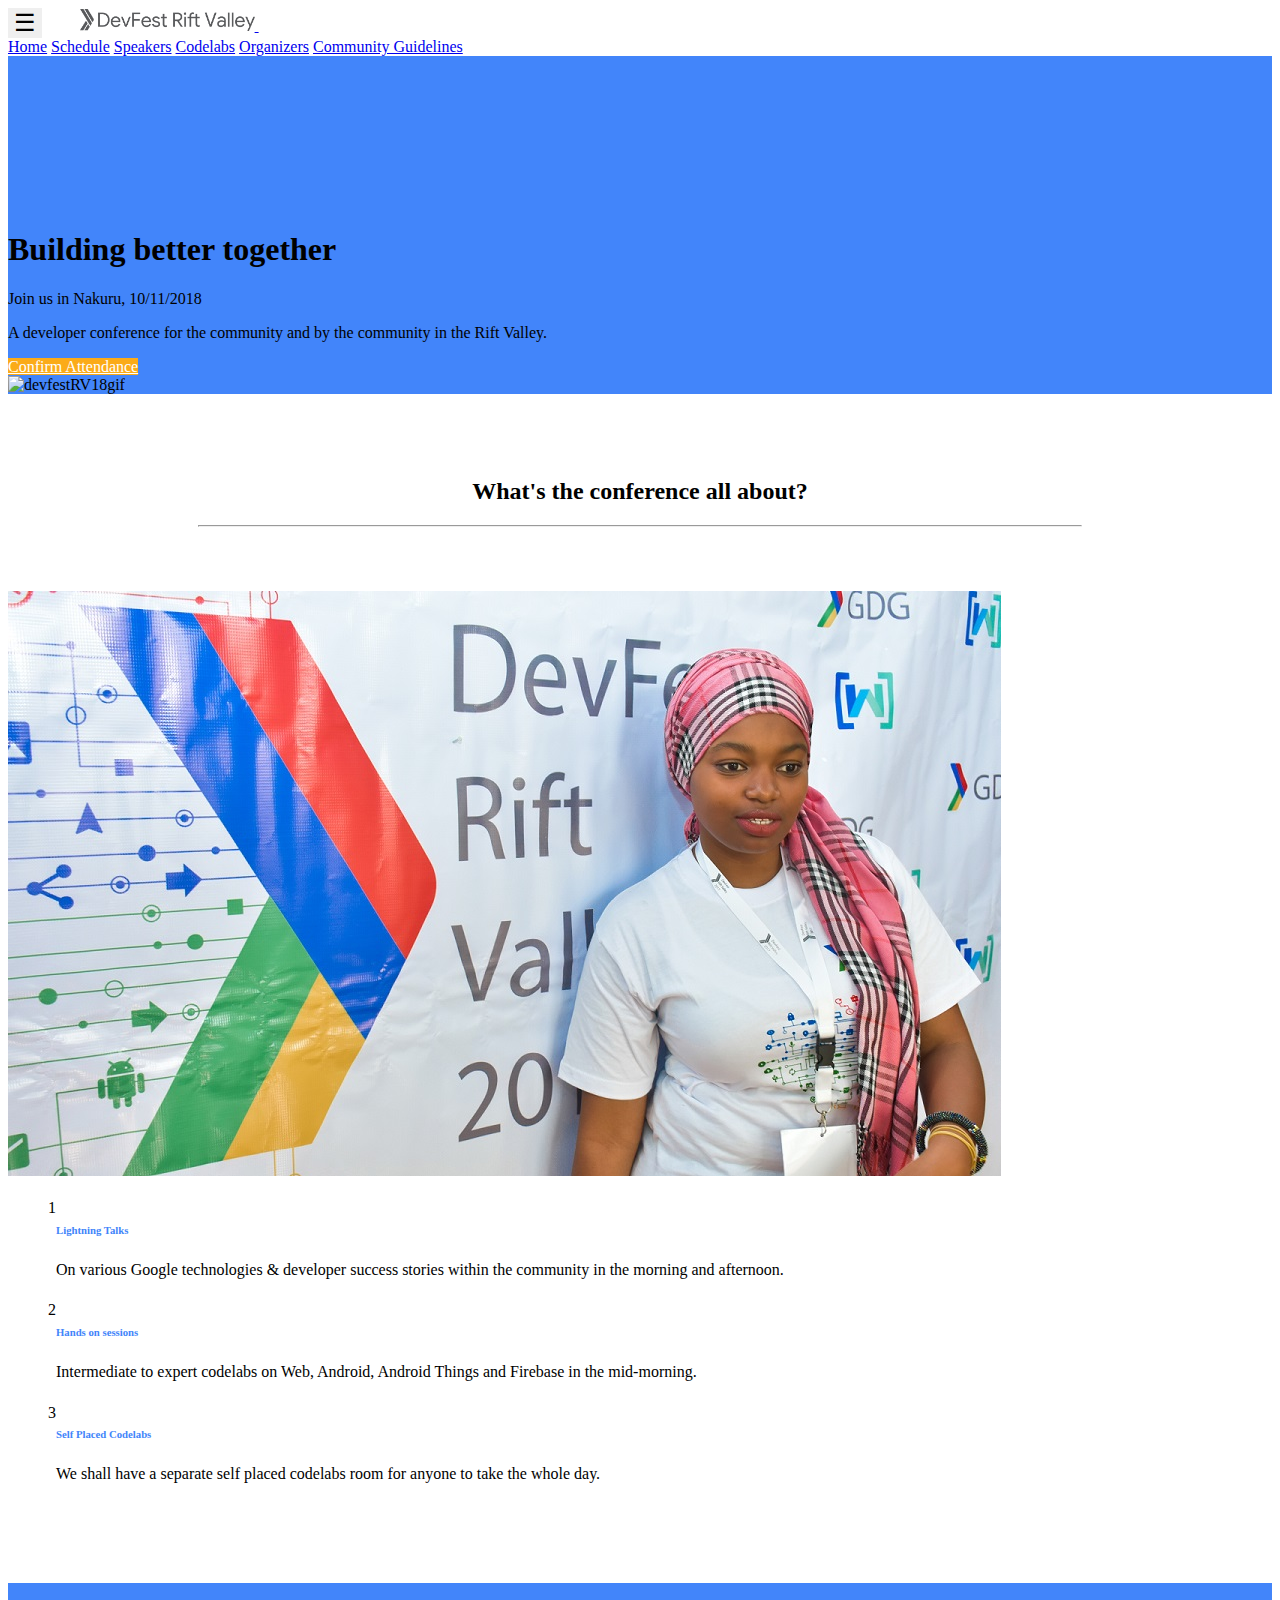
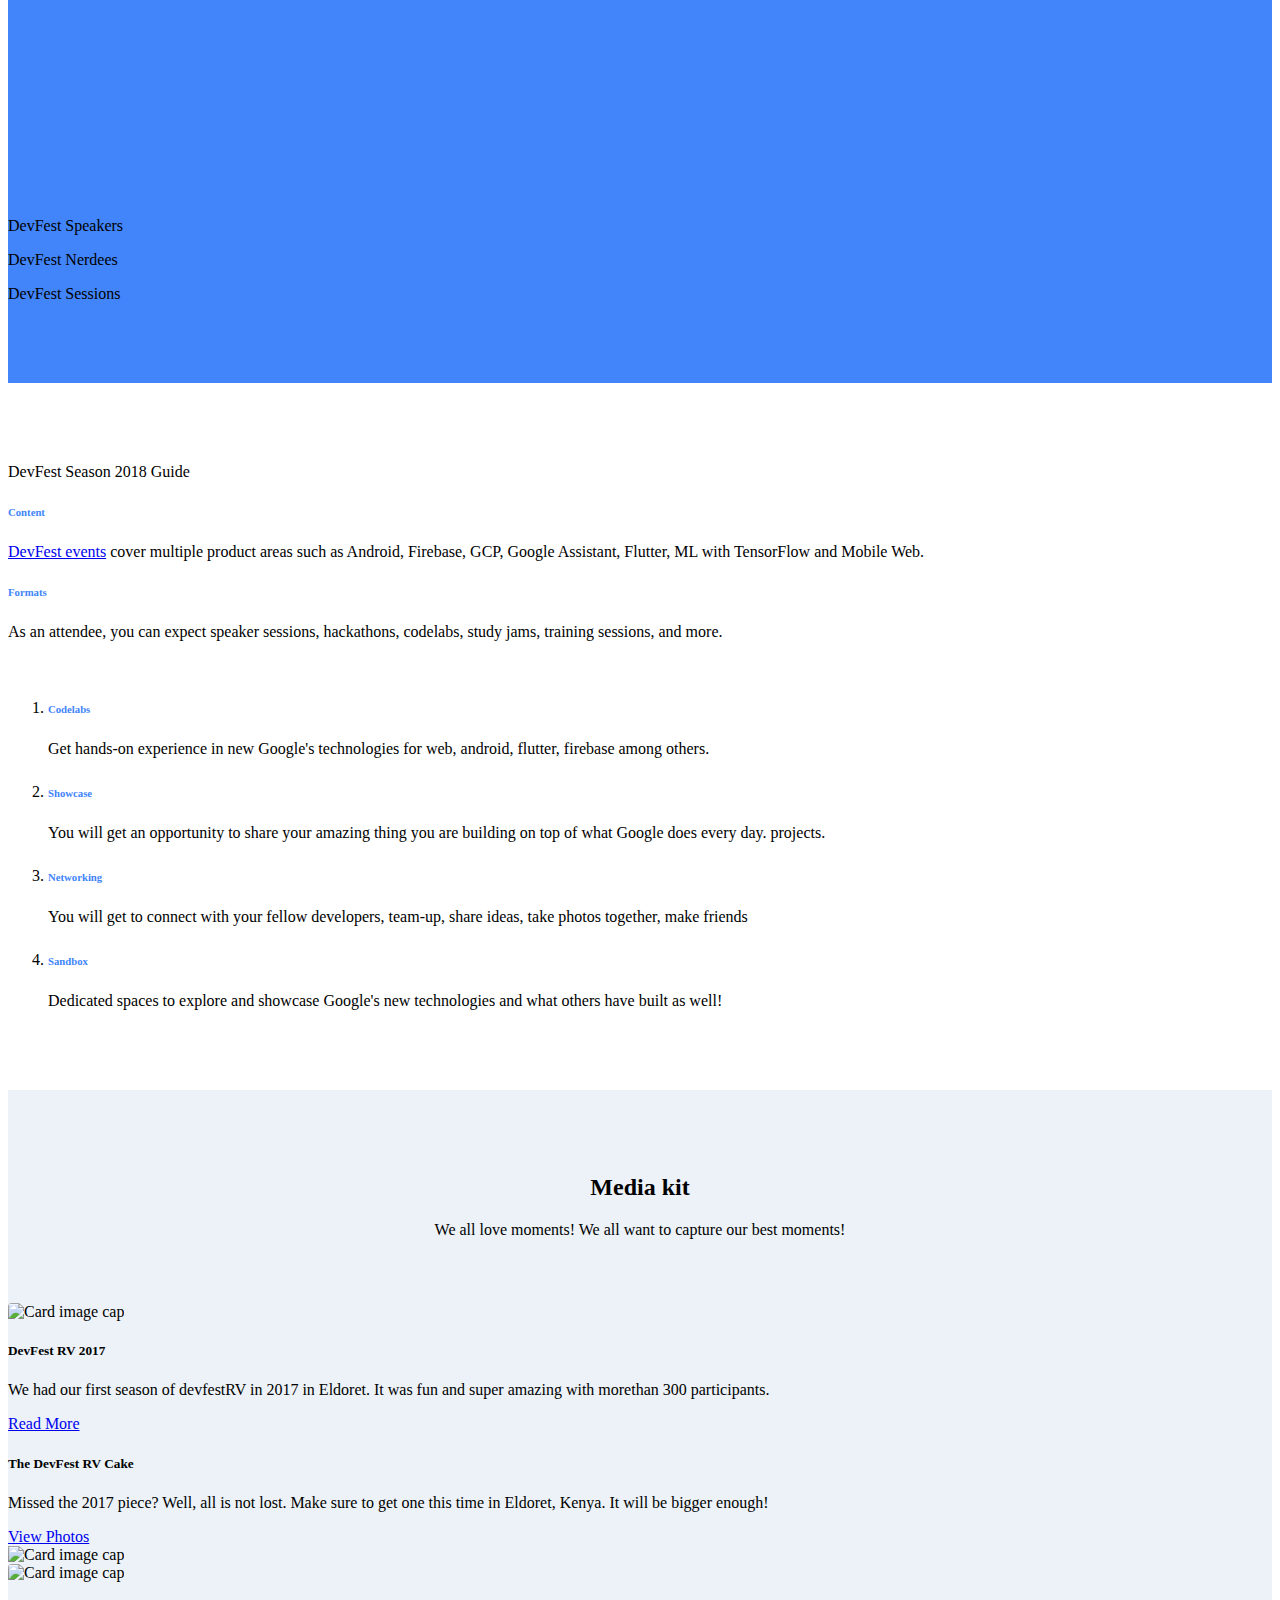
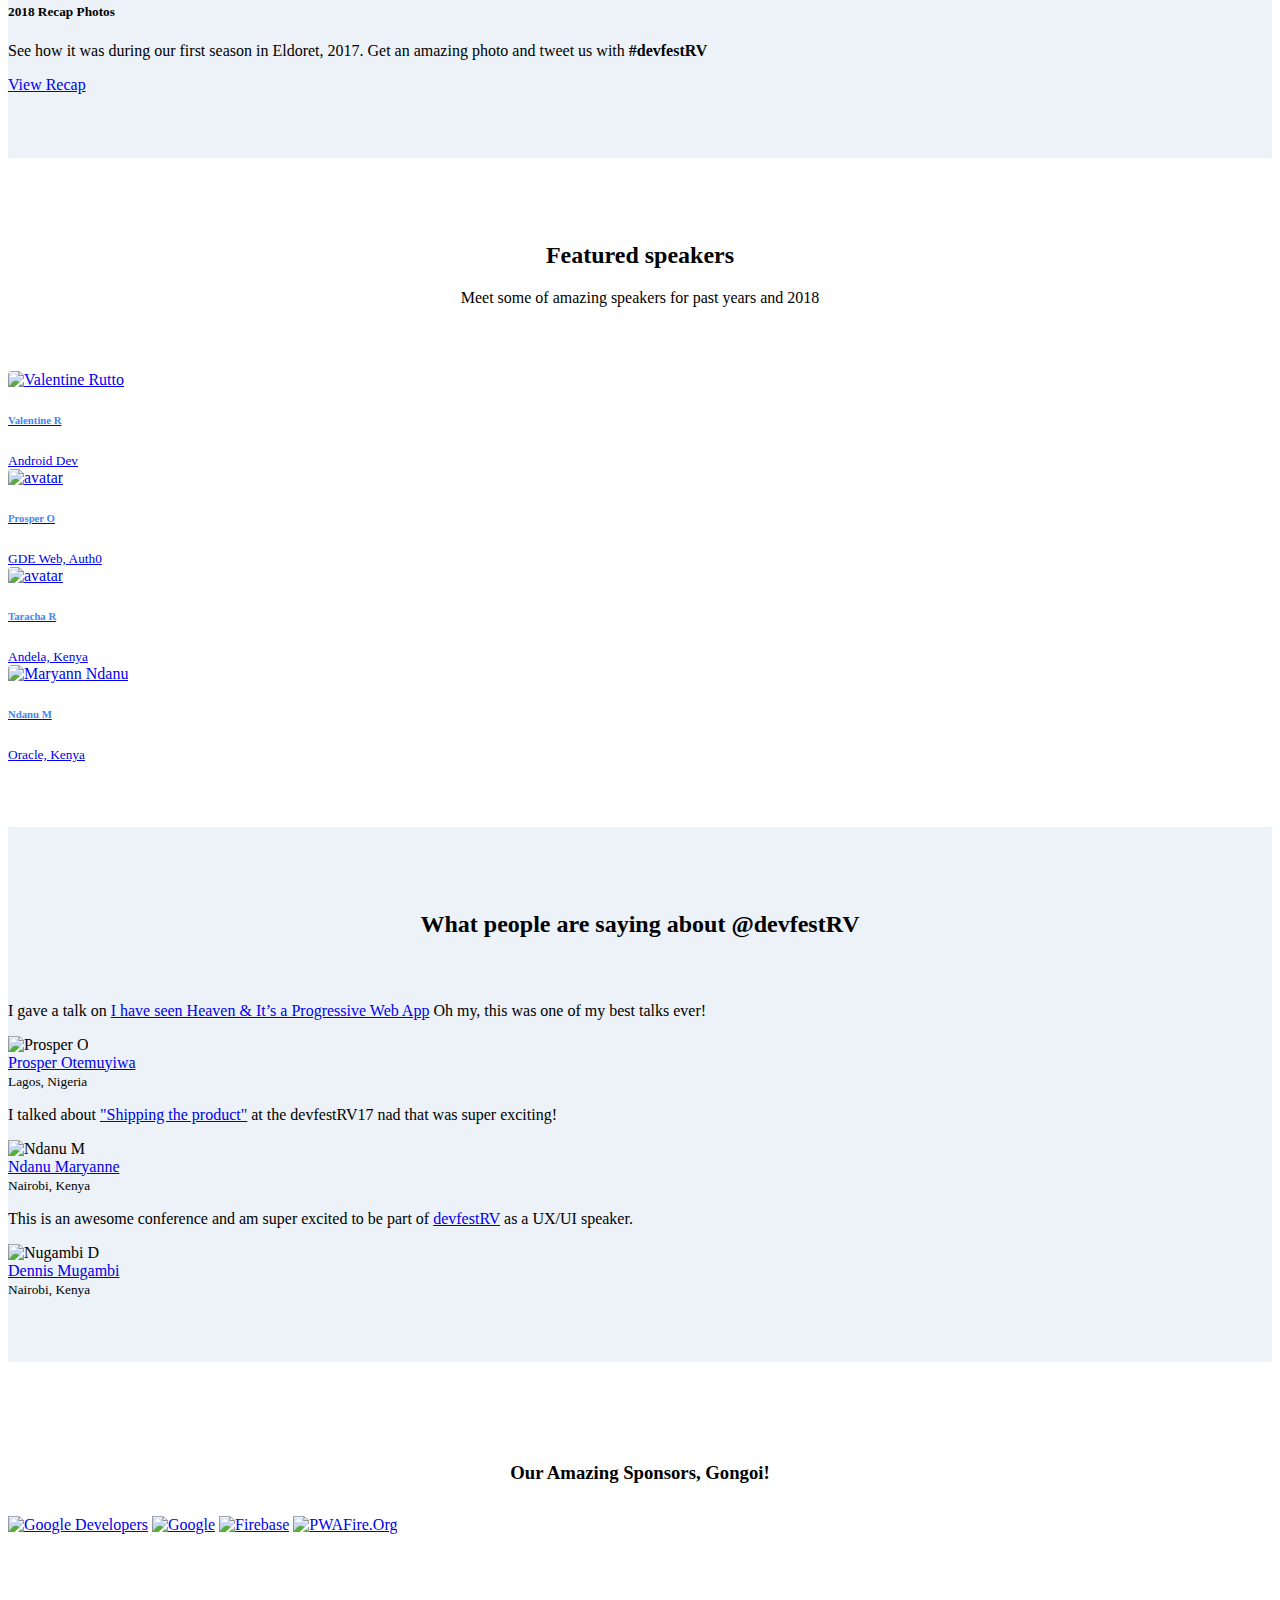
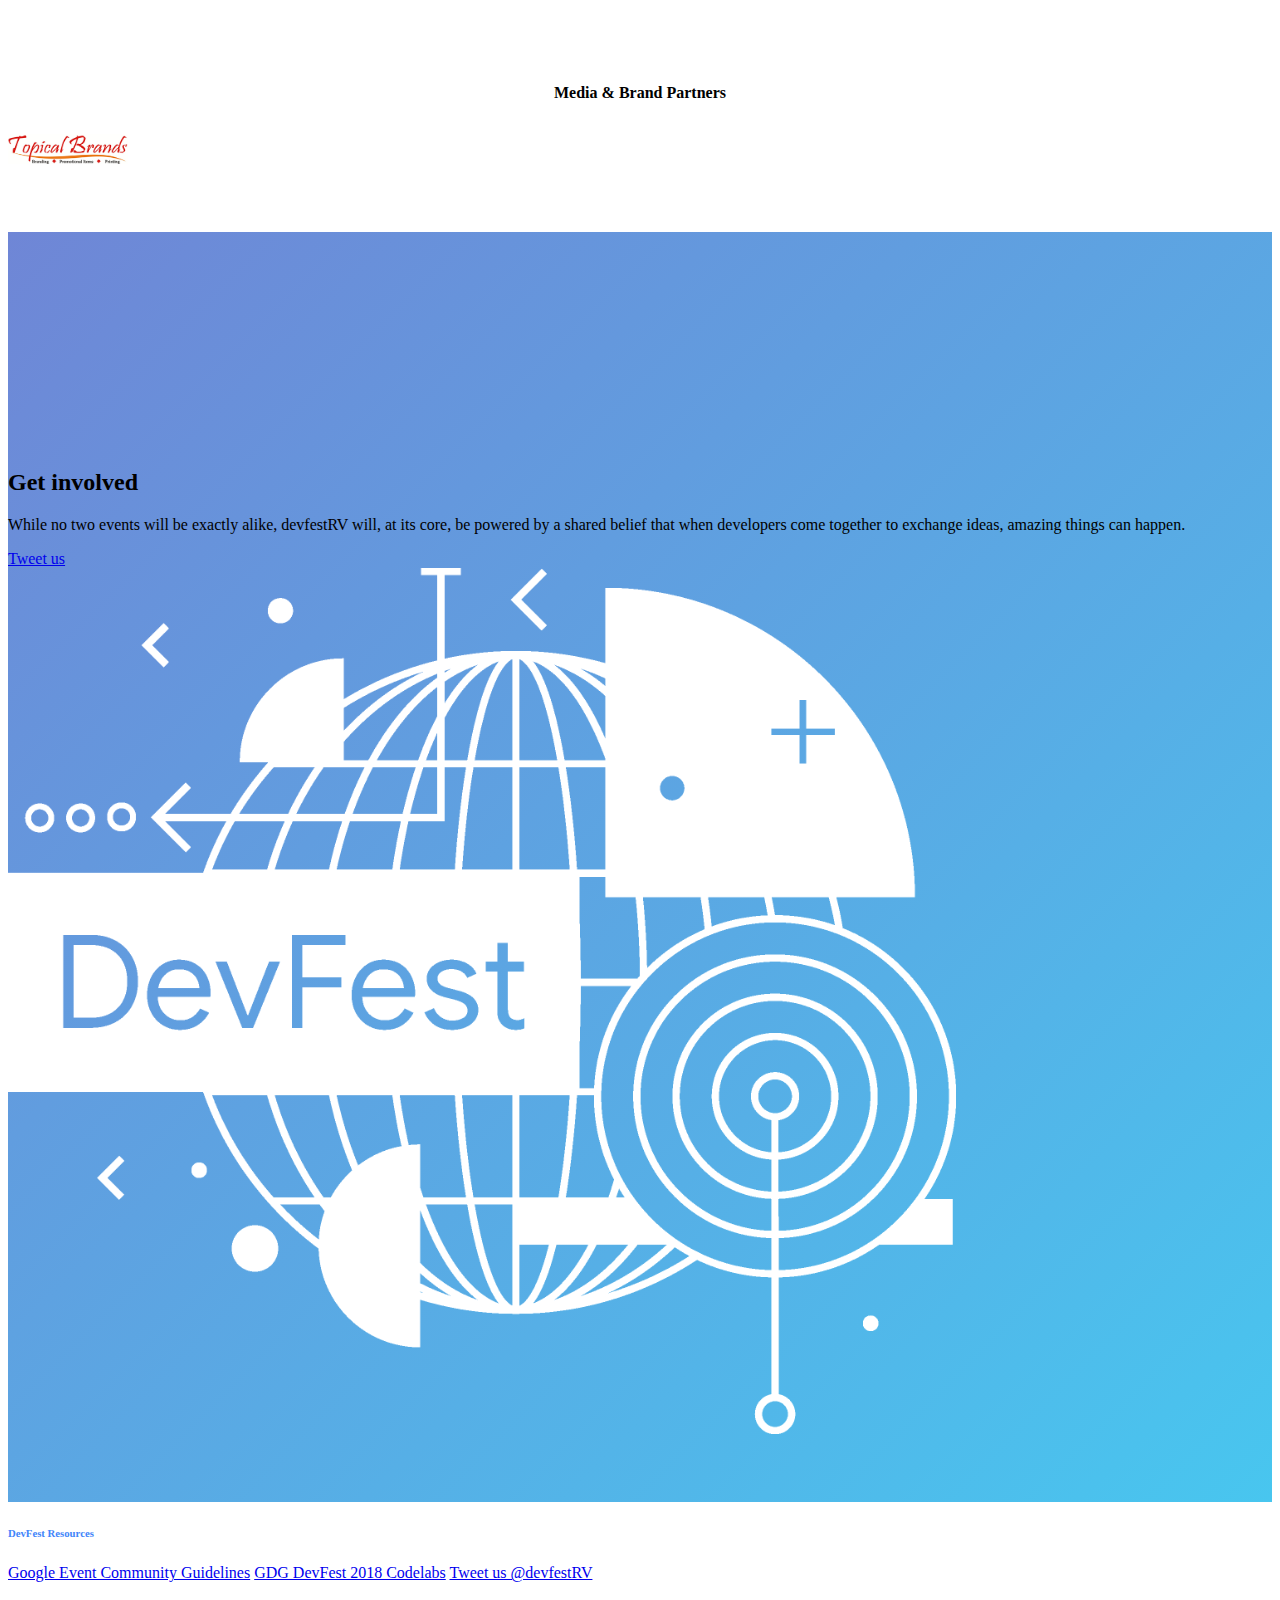
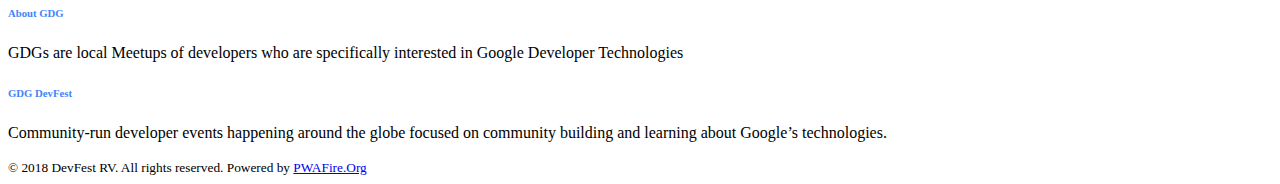
==== commit fdc9a19e: "devfest add" ====
--- a/app/index.html
+++ b/app/index.html
@@ -527,7 +527,7 @@
               <div class="card shadow-3">
                 <div class="card-body px-6">
                   
-                  <p class="text-quoted mb-5">This an awesome conference and am super excited to be part of <a href="https://twitter.com/devfestRV" target="_blank" rel="noopener">devfestRV</a> as a UX/UI speaker.</p>
+                  <p class="text-quoted mb-5">This is an awesome conference and am super excited to be part of <a href="https://twitter.com/devfestRV" target="_blank" rel="noopener">devfestRV</a> as a UX/UI speaker.</p>
                   <div class="media align-items-center pb-0">
                     <img class="avatar avatar-xs mr-3" src="images/people/DennisMugambi.jpg" alt="Nugambi D">
                     <div class="media-body lh-1">
@@ -552,8 +552,9 @@
 
       <section class="section py-6">
         <div class="container">
+          <br>
             <header class="section-header-2">
-                <h3>Our amazing sponsors, Gongoi!</h3>
+                <h3>Our Amazing Sponsors, Gongoi!</h3>
               </header>
           <div class="partner partner-sm">
             <a href="https://developers.google.com/" target="_blank" rel="noopenner"><img src="images/partners/Google_Developers_logo.svg.png" alt="Google Developers"></a>
@@ -564,6 +565,20 @@
 
         </div>
       </section>
+
+      <section class="section py-6">
+        <div class="container">
+            <header class="section-header-2">
+                <h4>Media & Brand Partners </h4>
+              </header>
+          <div class="partner partner-sm">
+            <a href="https://topicalbrands.com/" target="_blank" rel="noopenner"><img src="images/partners/topicalbrands.png" alt="Google Developers"></a>
+           
+          </div>
+
+        </div>
+      </section>
+
 
       <!--
       |‒‒‒‒‒‒‒‒‒‒‒‒‒‒‒‒‒‒‒‒‒‒‒‒‒‒‒‒‒‒‒‒‒‒‒‒‒‒‒‒‒‒‒‒‒‒‒‒‒‒‒‒‒‒‒‒‒‒‒‒‒‒‒‒‒‒‒‒‒‒‒‒‒‒
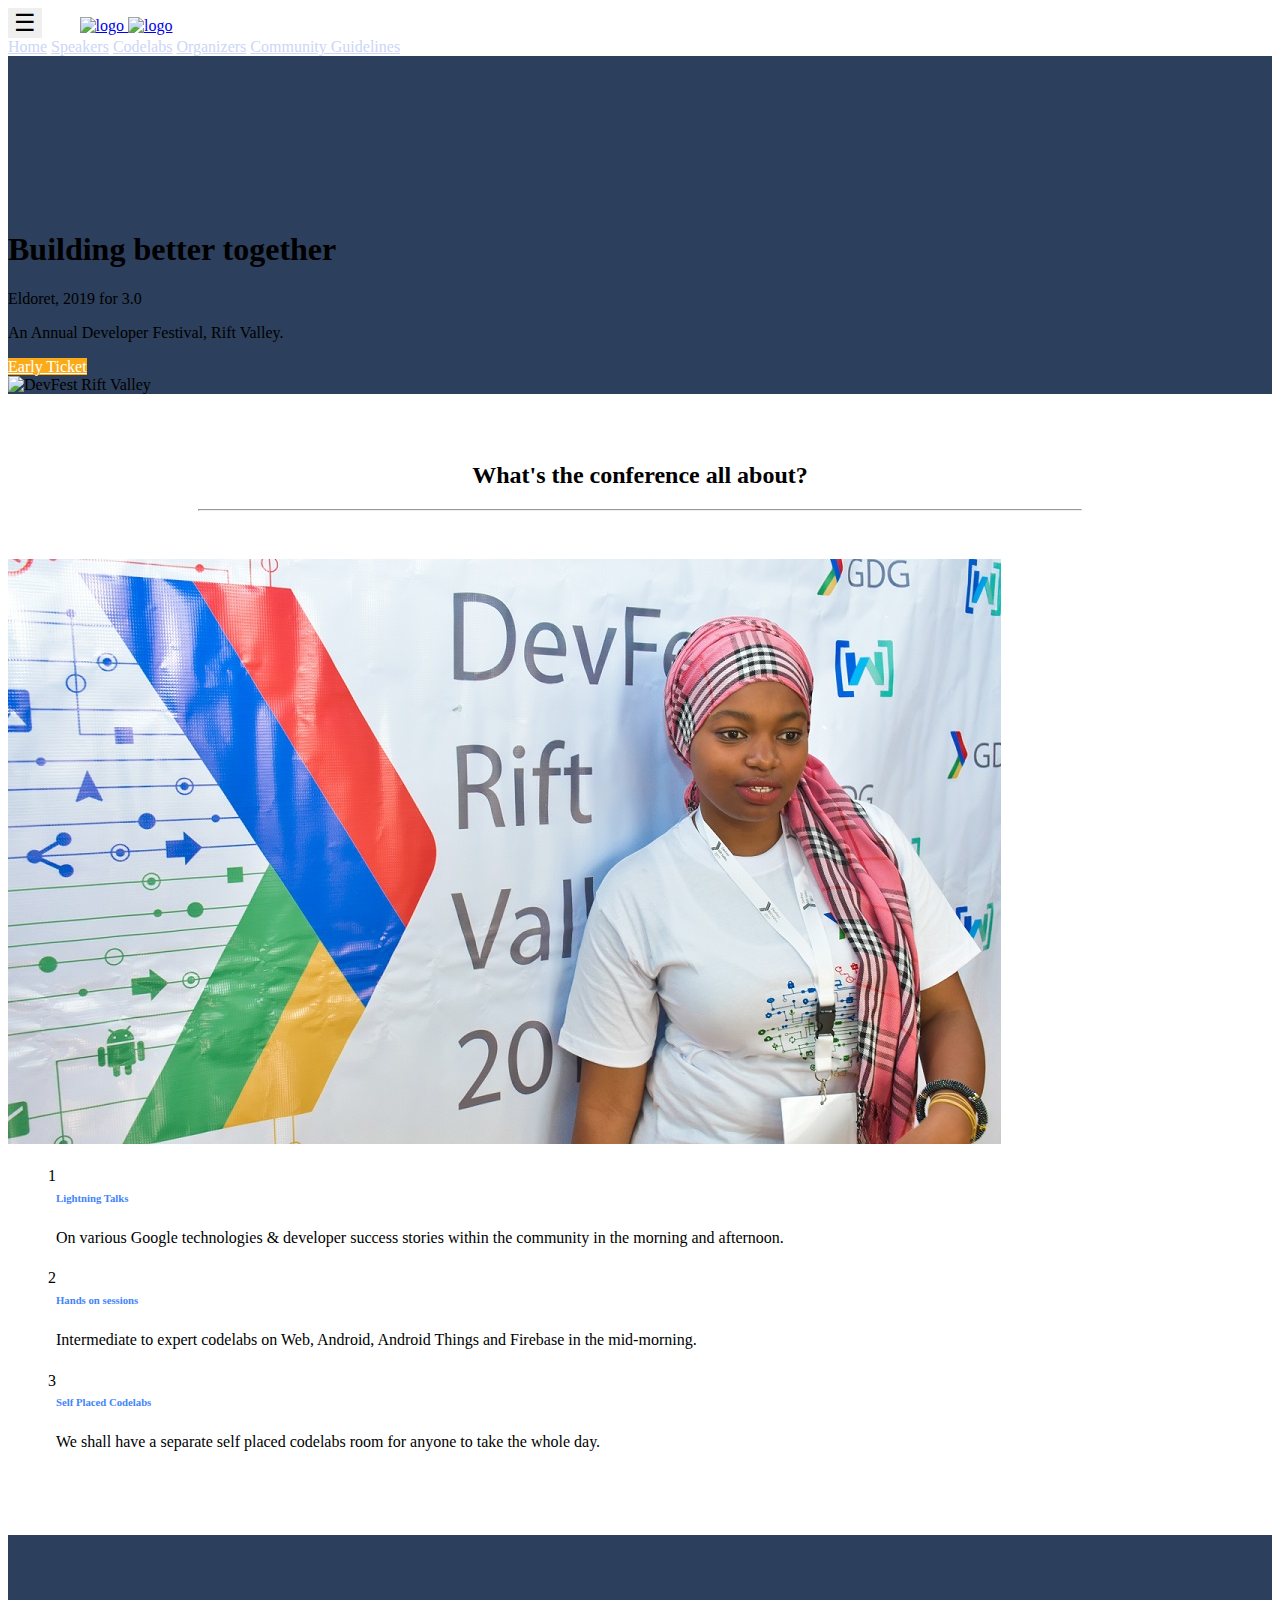
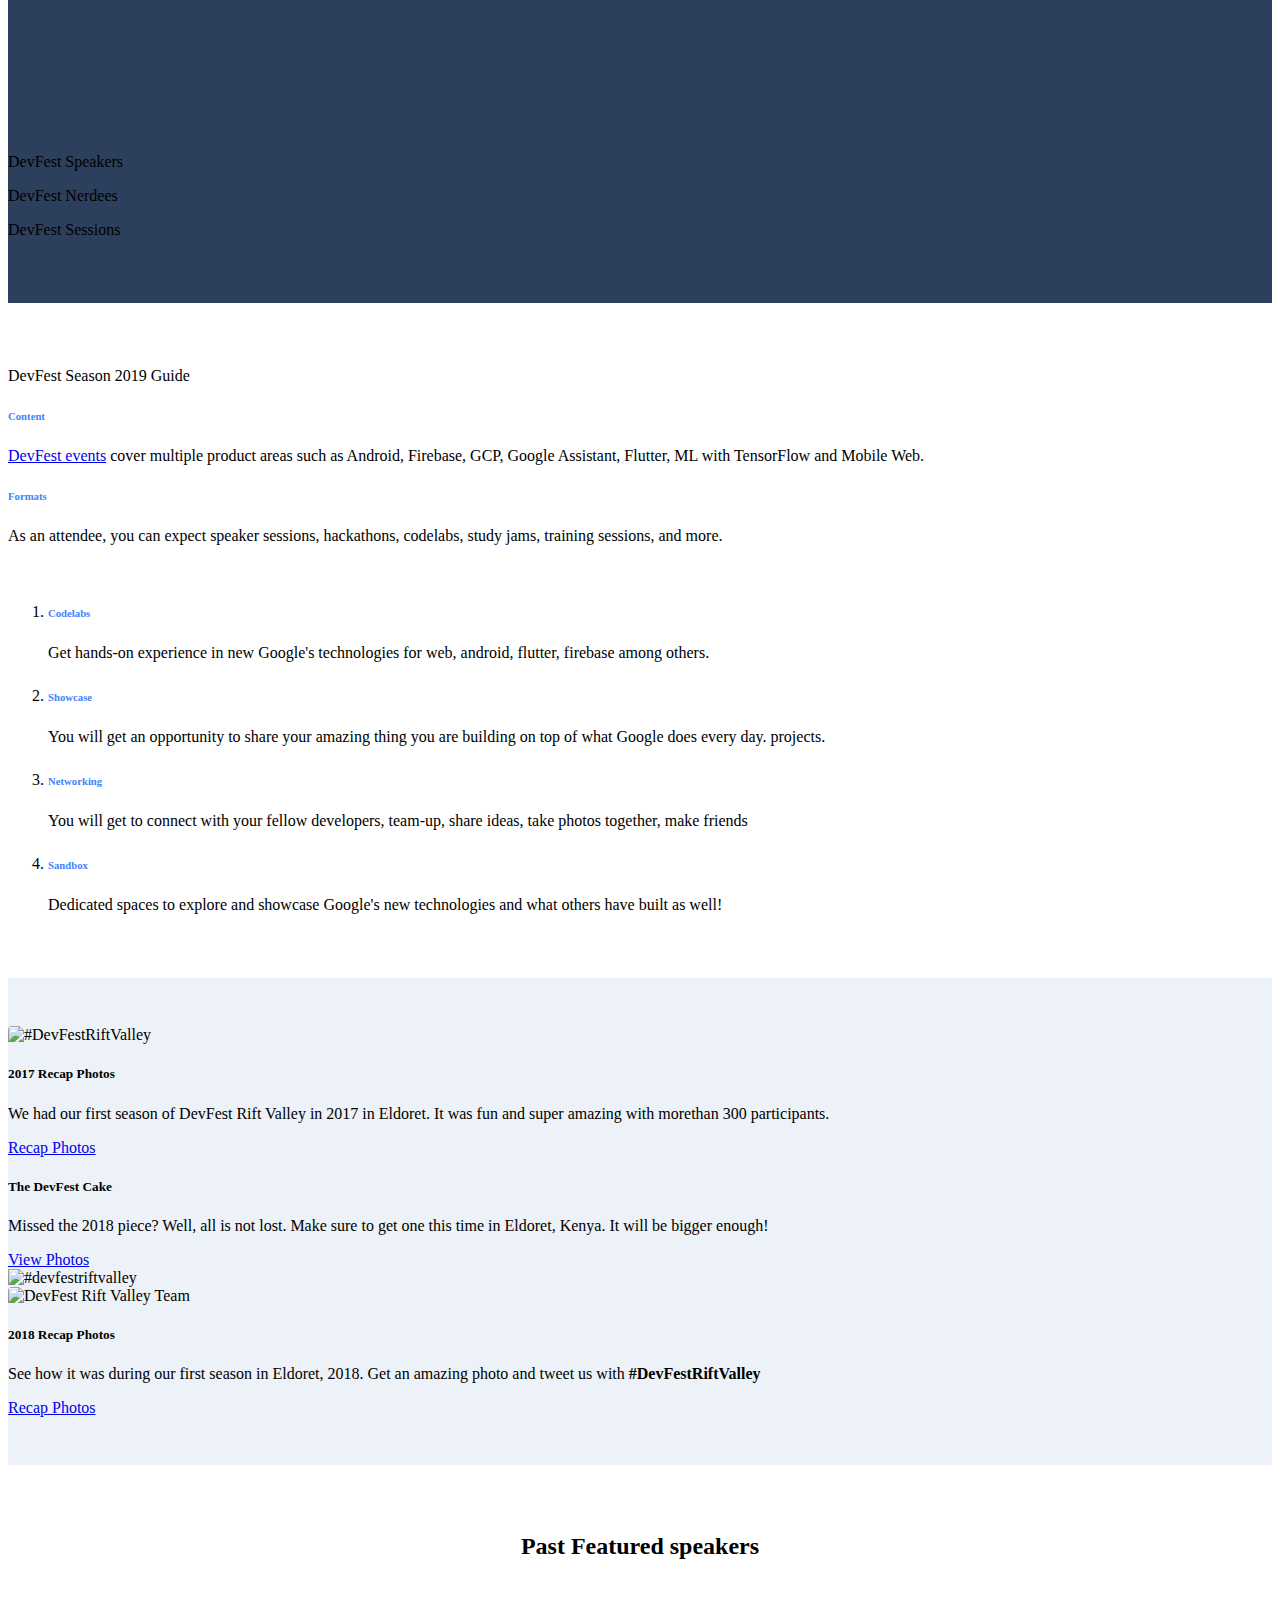
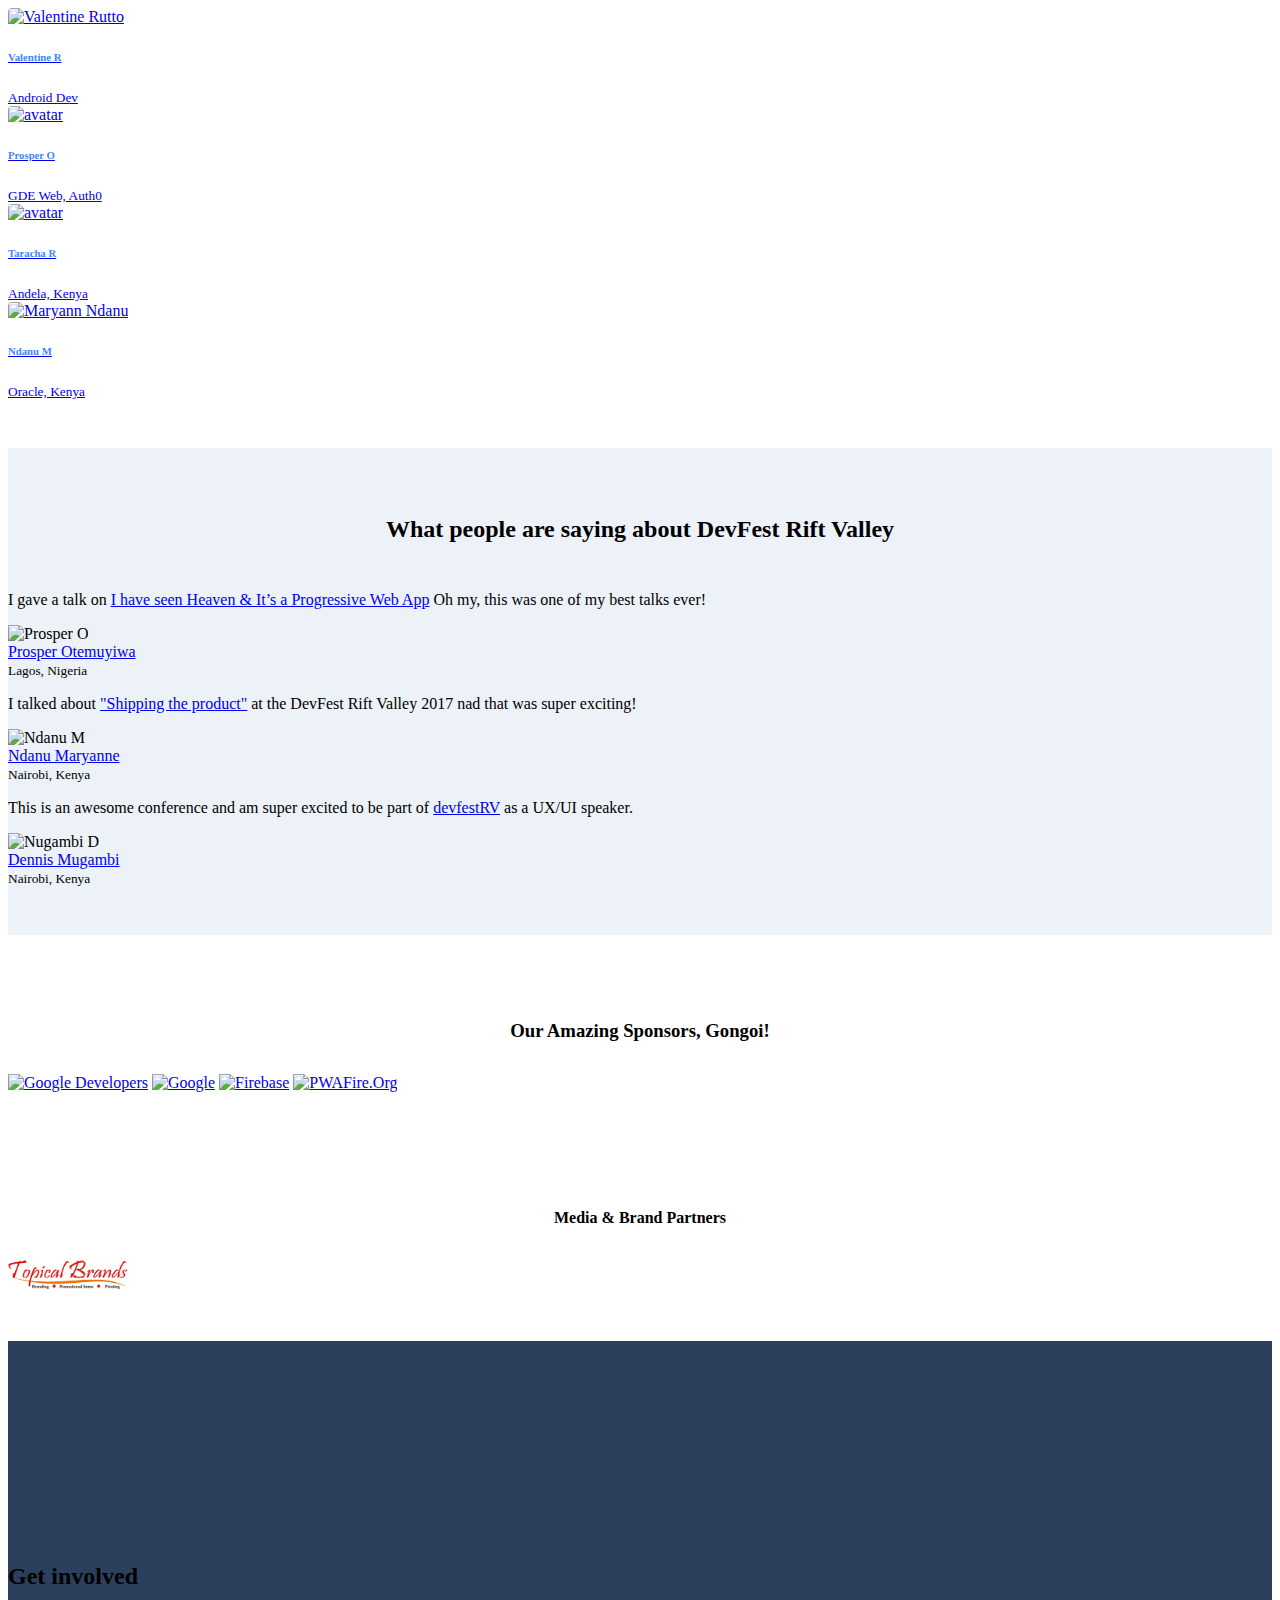
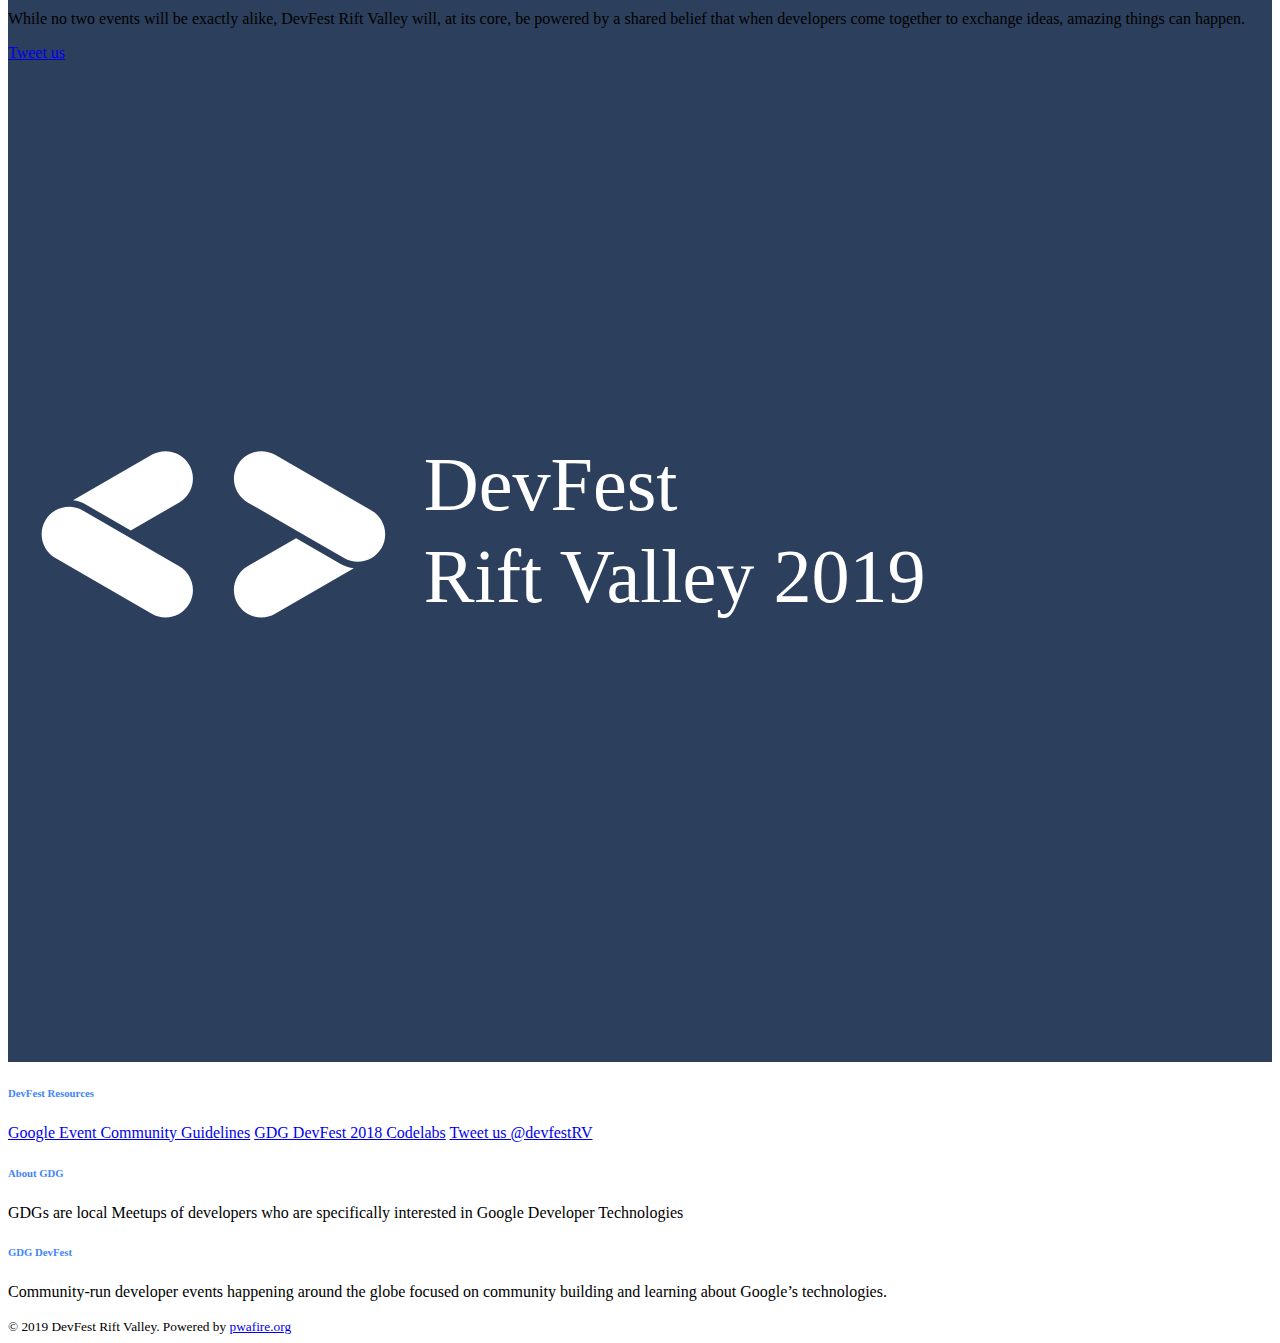
==== commit 6cd1a50f: "content edit" ====
--- a/app/index.html
+++ b/app/index.html
@@ -11,64 +11,56 @@
 
   gtag('config', 'UA-107695699-1');
 </script>
-
-        <!-- register service worker -->
-        <script>
-
-            if ('serviceWorker' in navigator) 
-            {
-            window.addEventListener('load', function() {
-              navigator.serviceWorker.register('/service-worker.js')
-              .then(function() { console.log("Service Worker Registered, Cheers to PWA Fire!"); });
-            }
-            );
-          }  
-          </script> 
-      <!-- end of service worker -->
+<!-- register service worker -->
+<script>
+  if ('serviceWorker' in navigator){
+    window.addEventListener('load', () => {
+       navigator.serviceWorker.register('./service-worker.js')
+    .then(() => { console.log('[ PWA Fire Bundle ] Service Worker Registered'); });
+   });
+ }
+</script>
     <meta charset="utf-8">
     <meta name="viewport" content="width=device-width, initial-scale=1, shrink-to-fit=no">
-    <meta name="description" content="Join us in Nakuru for DevFest Rift Valley 2018. Everyone is welcome : )">
+    <meta name="description" content="Join us in Eldoret for DevFest Rift Valley 2019. Everyone is welcome! Let's build better together!">
     <meta name="keywords" content="gdg, devfest , gdg eldoret, Eldoret, DevFest, GDG DevFest, DevFest Rv, DevFest Rift Valley">
-    <title>DevFest Rift Valley 2018 - Everyone is welcome :)</title>
+    <title>Home / DevFest Rift Valley 2019</title>
     <!-- start of web manifest -->
-    <link rel="manifest" href="manifest.json">
-    <!-- end of web manifest -->
+    <link rel="manifest" href="./app.webmanifest">
     <!-- theme-color -->
     <meta name="theme-color" content="#fff" />
-    
-    <!-- end-theme-color -->
     <!-- Styles -->
-    <link href="css/page.min.css" rel="stylesheet">
-    <link href="css/style.css" rel="stylesheet">
+    <link href="./css/style.css" rel="stylesheet">
+    <link href="./css/page.min.css" rel="stylesheet">
     <link rel="stylesheet" href="https://use.fontawesome.com/releases/v5.2.0/css/all.css" integrity="sha384-hWVjflwFxL6sNzntih27bfxkr27PmbbK/iSvJ+a4+0owXq79v+lsFkW54bOGbiDQ" crossorigin="anonymous">
     <!-- Favicons -->
     <link rel="apple-touch-icon" href="images/favicon/favicon-32.png">
     <link rel="icon" href="images/favicon/favicon-32.png">
     <!--  metadata for seo -->
-    <meta property="og:site_name" content="DevFest Rift Valley 2018 - Everyone is welcome : )">
-    <meta property="og:title" content="DevFest Rift Valley 2018 - Everyone is welcome : )">
+    <meta property="og:site_name" content="DevFest Rift Valley 2019 - Better Together">
+    <meta property="og:title" content="DevFest Rift Valley 2019 - Better Together">
     <meta property="og:type" content="website">
-    <meta property="og:description" content="Join us in Nakuru for DevFest Rift Valley 2018. Everyone is welcome : )">
+    <meta property="og:description" content="Join us in Eldoret for DevFest Rift Valley 2019. Everyone is welcome! Let's build better together!">
     <meta property="og:url" content="https://devfest.gdgeldoret.com/">
-    <meta property="og:image" content="https://devfest.gdgeldoret.com/images/banners/devfestrv-social.jpg">
+    <meta property="og:image" content="https://devfest.gdgeldoret.com/images/banners/DevFestRiftValleyBanner2019.jpg">
     <!-- G+ sharing meta data -->
-    <meta itemprop="description" content="Join us in Nakuru for DevFest Rift Valley 2018. Everyone is welcome : )">
-    <meta itemprop="image" content="https://devfest.gdgeldoret.com/images/banners/devfestrv-social.jpg">
+    <meta itemprop="description" content="Join us in Eldoret for DevFest Rift Valley 2019. Everyone is welcome! Let's build better together!">
+    <meta itemprop="image" content="https://devfest.gdgeldoret.com/images/banners/DevFestRiftValleyBanner2019.jpg">
     <!-- Facebook sharing meta data -->
-    <meta property="og:title" content="DevFest Rift Valley 2018 - Everyone is welcome : )">
-    <meta property="og:site_name" content="DevFest Rift Valley 2018 - Everyone is welcome : )">
+    <meta property="og:title" content="DevFest Rift Valley 2019 - Better Together">
+    <meta property="og:site_name" content="DevFest Rift Valley 2019 - Better Together">
     <meta property="og:type" content="website">
-    <meta property="og:description" content="Join us in Nakuru for DevFest Rift Valley 2018. Everyone is welcome : )">
-    <meta property="og:image" content="https://devfest.gdgeldoret.com/images/banners/devfestrv-social.jpg">
+    <meta property="og:description" content="Join us in Eldoret for DevFest Rift Valley 2019. Everyone is welcome! Let's build better together!">
+    <meta property="og:image" content="https://devfest.gdgeldoret.com/images/banners/DevFestRiftValleyBanner2019.jpg">
     <meta property="og:image:type" content="image/png" />
     <!-- Twitter meta data -->
     <!-- Twitter meta data -->
    <meta name="twitter:card" content="summary_large_image">
-<meta property="og:site_name" content="DevFest Rift Valley 2018 - Everyone is welcome : )">
+<meta property="og:site_name" content="DevFest Rift Valley 2019 - Better Together">
 <meta name="twitter:creator" content="@devfestRV">
-<meta name="twitter:title" content="DevFest Rift Valley 2018 - Everyone is welcome : )">
-<meta name="twitter:description" content="Join us in Nakuru for DevFest Rift Valley 2018. Everyone is welcome : )">
-<meta name="twitter:image" content="https://devfest.gdgeldoret.com/images/banners/devfestrv-social.jpg">
+<meta name="twitter:title" content="DevFest Rift Valley 2019 - Better Together">
+<meta name="twitter:description" content="Join us in Eldoret for DevFest Rift Valley 2019. Everyone is welcome! Let's build better together!">
+<meta name="twitter:image" content="https://devfest.gdgeldoret.com/images/banners/DevFestRiftValleyBanner2019.jpg">
 <meta name="keywords" content="DevFest, GDG, GDG Eldoret, GDG Nakuru, Nakuru, Egerton University, Njoro, DSC, GDG DevFest, DevFest Rift Valley, Eldoret, Maye Edwin, Kenya, Africa, Android, Machine Learning. Women Techmakers" />
 <meta name="author" content="Maye Edwin" />
   </head>
@@ -82,39 +74,37 @@
         <div class="navbar-left">
           <button class="navbar-toggler" type="button">&#9776;</button>
           <a class="navbar-brand" href="#">
-            <img class="logo-dark" src="images/logo/devfestriftvalleylogodark.gif" alt="logo" width="175px">
-            <img class="logo-light" src="images/logo/devfestriftvalleylogo.gif" alt="logo" width="175px">
+            <img class="logo-dark" src="./images/logo/devfestriftvalley-horizontal-dark.svg" alt="logo" width="175px">
+            <img class="logo-light" src="./images/logo/devfestriftvalley-horizontal.svg" alt="logo" width="175px">
           </a>
         </div>
 
         <section class="navbar-mobile">
           <nav class="nav nav-navbar ml-auto">
             <a class="nav-link active" href="#home">Home</a>
-            <a class="nav-link" href="schedule/">Schedule</a>
-            <a class="nav-link" href="speakers/">Speakers</a>
+            <a class="nav-link" href="./speakers/2018">Speakers</a>
             <a class="nav-link" href="https://codelabs.developers.google.com/devfest18" rel="noopner" target="_blank">Codelabs</a>
-            <a class="nav-link" href="team/">Organizers</a>
+            <a class="nav-link" href="./team/">Organizers</a>
             <a class="nav-link" href="../communiy-guidelines/">Community Guidelines</a>
           </nav>
         </section>
 
       </div>
     </nav>
-    <!-- /.navbar -->
-
-    <!-- Header -->
-    <header id="home" class="header text-white h-fullscreen" style="background:#4285FA" data-overlay="4">
+
+    <header id="home" class="header text-white h-fullscreen" style="background:rgba(41, 61, 90, 0.99);">
     <canvas class="constellation" data-radius="0"></canvas>
       <div class="container">
         <div class="row align-items-center h-100">
           <div class="col-md-5">
             <h1 class="display-3">Building better together</h1>
-            <p class="lead-4">Join us in Nakuru, 10/11/2018</p>
-            <p class="lead-2 fw-400 mb-7">A developer conference for the community and by the community in the Rift Valley.</p>
-            <a class="btn btn-xl btn-round btn-info" href="https://www.meetup.com/gdgeldoret/events/253162973/" target="_blank" rel="noopener">Confirm Attendance</a>
+            <p class="lead-4">Eldoret, 2019 for 3.0</p>
+            <p class="lead-2 fw-400 mb-7">An Annual Developer Festival, Rift Valley.</p>
+            <a class="btn btn-xl btn-round btn-info" href="https://www.meetup.com/gdgeldoret/events/" target="_blank" 
+            rel="noopener">Early Ticket</a>
           </div>
           <div id="devfestGIF" class="col-md-6 text-center">
-            <img src="images/logo/devfestRVbanner.gif" alt="devfestRV18gif">
+            <img src="./images/banners/DevFestRiftValleyBanner2019.png" alt="DevFest Rift Valley">
           </div>
         </div>
       </div>
@@ -123,11 +113,6 @@
     <!-- Main Content -->
     <main class="main-content">
 
-      <!--
-      |‒‒‒‒‒‒‒‒‒‒‒‒‒‒‒‒‒‒‒‒‒‒‒‒‒‒‒‒‒‒‒‒‒‒‒‒‒‒‒‒‒‒‒‒‒‒‒‒‒‒‒‒‒‒‒‒‒‒‒‒‒‒‒‒‒‒‒‒‒‒‒‒‒‒
-      | About DevFest
-      |‒‒‒‒‒‒‒‒‒‒‒‒‒‒‒‒‒‒‒‒‒‒‒‒‒‒‒‒‒‒‒‒‒‒‒‒‒‒‒‒‒‒‒‒‒‒‒‒‒‒‒‒‒‒‒‒‒‒‒‒‒‒‒‒‒‒‒‒‒‒‒‒‒‒
-      !-->
       <section class="section">
         <div class="container">
           <header class="section-header">
@@ -203,13 +188,7 @@
         </div>
       </section>
       
-    <!--
-
-      |‒‒‒‒‒‒‒‒‒‒‒‒‒‒‒‒‒‒‒‒‒‒‒‒‒‒‒‒‒‒‒‒‒‒‒‒‒‒‒‒‒‒‒‒‒‒‒‒‒‒‒‒‒‒‒‒‒‒‒‒‒‒‒‒‒‒‒‒‒‒‒‒‒‒
-      | More
-      |‒‒‒‒‒‒‒‒‒‒‒‒‒‒‒‒‒‒‒‒‒‒‒‒‒‒‒‒‒‒‒‒‒‒‒‒‒‒‒‒‒‒‒‒‒‒‒‒‒‒‒‒‒‒‒‒‒‒‒‒‒‒‒‒‒‒‒‒‒‒‒‒‒‒
-    
-     !-->
+ 
 
    <!--
         <section id="features" class="section bg-gray">
@@ -247,14 +226,7 @@
       </section>
    -->
 
-
-      <!--
-      |‒‒‒‒‒‒‒‒‒‒‒‒‒‒‒‒‒‒‒‒‒‒‒‒‒‒‒‒‒‒‒‒‒‒‒‒‒‒‒‒‒‒‒‒‒‒‒‒‒‒‒‒‒‒‒‒‒‒‒‒‒‒‒‒‒‒‒‒‒‒‒‒‒‒
-      | Counter
-      |‒‒‒‒‒‒‒‒‒‒‒‒‒‒‒‒‒‒‒‒‒‒‒‒‒‒‒‒‒‒‒‒‒‒‒‒‒‒‒‒‒‒‒‒‒‒‒‒‒‒‒‒‒‒‒‒‒‒‒‒‒‒‒‒‒‒‒‒‒‒‒‒‒‒
-      !-->
-
-      <section class="section text-white" style="background:#4285FA" data-overlay="1">
+      <section class="section text-white" style="background:rgba(41, 61, 90, 0.99)" data-overlay="1">
 
           <canvas class="constellation" data-radius="0"></canvas>
         <div class="container">
@@ -278,17 +250,13 @@
           </div>
         </div>
       </section>
- <!--
-      |‒‒‒‒‒‒‒‒‒‒‒‒‒‒‒‒‒‒‒‒‒‒‒‒‒‒‒‒‒‒‒‒‒‒‒‒‒‒‒‒‒‒‒‒‒‒‒‒‒‒‒‒‒‒‒‒‒‒‒‒‒‒‒‒‒‒‒‒‒‒‒‒‒‒
-      | DevFests
-      |‒‒‒‒‒‒‒‒‒‒‒‒‒‒‒‒‒‒‒‒‒‒‒‒‒‒‒‒‒‒‒‒‒‒‒‒‒‒‒‒‒‒‒‒‒‒‒‒‒‒‒‒‒‒‒‒‒‒‒‒‒‒‒‒‒‒‒‒‒‒‒‒‒‒
-      !-->
+
       <section class="section" id="agenda">
           <div class="container">
             <div class="row gap-y">
   
               <div class="col-md-3 mr-md-auto">
-                <p class="lead-4 text-right">DevFest Season 2018 Guide</p>
+                <p class="lead-4 text-right">DevFest Season 2019 Guide</p>
               </div>
   
               <div class="col-md-4">
@@ -341,37 +309,22 @@
           
         </section>
 
-
-
-         <!--
-      |‒‒‒‒‒‒‒‒‒‒‒‒‒‒‒‒‒‒‒‒‒‒‒‒‒‒‒‒‒‒‒‒‒‒‒‒‒‒‒‒‒‒‒‒‒‒‒‒‒‒‒‒‒‒‒‒‒‒‒‒‒‒‒‒‒‒‒‒‒‒‒‒‒‒
-      | DevFest Media
-      |‒‒‒‒‒‒‒‒‒‒‒‒‒‒‒‒‒‒‒‒‒‒‒‒‒‒‒‒‒‒‒‒‒‒‒‒‒‒‒‒‒‒‒‒‒‒‒‒‒‒‒‒‒‒‒‒‒‒‒‒‒‒‒‒‒‒‒‒‒‒‒‒‒‒
-      !-->
-
-
     <section id="image" class="section bg-gray">
           <div class="container">
-
-              <header class="section-header">
-                  <h2>Media kit</h2>
-                  <p class="lead">We all love moments! We all want to capture our best moments!</p>
-                </header>
   
             <div class="row gap-y">
-  
   
               <div class="col-12 col-lg-4">
                 <div class="card">
-                  <img class="card-img-top" src="images/covers/devfestrvmoments.jpg" alt="Card image cap">
+                  <img class="card-img-top" src="images/covers/wtmeldoret.jpg" alt="#DevFestRiftValley">
   
                   <div class="card-body">
-                    <h5 class="card-title">DevFest RV 2017</h5>
-                    <p class="mb-0">We had our first season of devfestRV in 2017 in Eldoret. It was fun and super amazing with morethan 300 participants.</p>
+                    <h5 class="card-title">2017 Recap Photos</h5>
+                    <p class="mb-0">We had our first season of DevFest Rift Valley in 2017 in Eldoret. It was fun and super amazing with morethan 300 participants.</p>
                   </div>
   
                   <div class="card-footer text-right">
-                    <a class="fs-12 fw-600" href="https://www.linkedin.com/pulse/devfest-rift-valley-2017-highlights-gdg-maye-edwin">Read More<i class="fa fa-angle-right pl-1"></i></a>
+                    <a class="fs-12 fw-600" href="https://photos.app.goo.gl/L27DYdpxdn65jsAI2" target="_blank" rel="noopener">Recap Photos <i class="fa fa-angle-right pl-1"></i></a>
                   </div>
                 </div>
               </div>
@@ -380,26 +333,26 @@
               <div class="col-12 col-lg-4">
                 <div class="card card-shadowed">
                   <div class="card-body">
-                    <h5 class="card-title">The DevFest RV Cake</h5>
-                    <p>Missed the 2017 piece? Well, all is not lost. Make sure to get one this time in Eldoret, Kenya. It will be bigger enough!</p>
-                    <a class="fs-12 fw-600" href="https://photos.app.goo.gl/L27DYdpxdn65jsAI2" target="_blank" rel="noopener">View Photos <i class="fa fa-angle-right pl-1"></i></a>
-                  </div>
-                  <img class="card-img-bottom" src="images/covers/devfestRVcake.jpg" alt="Card image cap">
+                    <h5 class="card-title">The DevFest Cake</h5>
+                    <p>Missed the 2018 piece? Well, all is not lost. Make sure to get one this time in Eldoret, Kenya. It will be bigger enough!</p>
+                    <a class="fs-12 fw-600" href="https://photos.app.goo.gl/G1vNmRJENJECJ5866" target="_blank" rel="noopener">View Photos <i class="fa fa-angle-right pl-1"></i></a>
+                  </div>
+                  <img class="card-img-bottom" src="images/covers/devfestriftvalleycake.JPG" alt="#devfestriftvalley">
                 </div>
               </div>
 
               <div class="col-12 col-lg-4">
                   <div class="card">
-                    <img class="card-img-top" src="images/covers/wtmeldoret.jpg" alt="Card image cap">
+                    <img class="card-img-top" src="images/covers/devfestriftvalley2018team.jpg" alt="DevFest Rift Valley Team">
     
                     <div class="card-body">
                       <h5 class="card-title">2018 Recap Photos</h5>
-                      <p class="mb-0">See how it was during our first season in Eldoret, 2017. 
-                        Get an amazing photo and tweet us with <b>#devfestRV</b></p>
+                      <p class="mb-0">See how it was during our first season in Eldoret, 2018. 
+                        Get an amazing photo and tweet us with <b>#DevFestRiftValley</b></p>
                     </div>
     
                     <div class="card-footer text-right">
-                      <a class="fs-12 fw-600" href="https://photos.app.goo.gl/L27DYdpxdn65jsAI2" target="_blank" rel="noopener">View Recap<i class="fa fa-angle-right pl-1"></i></a>
+                      <a class="fs-12 fw-600" href="https://photos.app.goo.gl/5aEhohbHPS3SJpTx5" target="_blank" rel="noopener">Recap Photos <i class="fa fa-angle-right pl-1"></i></a>
                     </div>
                   </div>
                 </div>
@@ -411,21 +364,15 @@
   
           </div>
         </section>
-
-      <!--
-      |‒‒‒‒‒‒‒‒‒‒‒‒‒‒‒‒‒‒‒‒‒‒‒‒‒‒‒‒‒‒‒‒‒‒‒‒‒‒‒‒‒‒‒‒‒‒‒‒‒‒‒‒‒‒‒‒‒‒‒‒‒‒‒‒‒‒‒‒‒‒‒‒‒‒
-      | Featured speakers
-      |‒‒‒‒‒‒‒‒‒‒‒‒‒‒‒‒‒‒‒‒‒‒‒‒‒‒‒‒‒‒‒‒‒‒‒‒‒‒‒‒‒‒‒‒‒‒‒‒‒‒‒‒‒‒‒‒‒‒‒‒‒‒‒‒‒‒‒‒‒‒‒‒‒‒
-      !-->
 
       <section class="section bg-gray" id="speakers">
           <div class="container">
             <header class="section-header">
-              <h2>Featured speakers</h2>
-              <p class="lead">Meet some of amazing speakers for past years and 2018</p>
+              <h2>Past Featured speakers</h2>
+             <!--
+                <p class="lead">Meet some of amazing speakers for past years and 2018</p>
+             -->
             </header>
-  
-  
             <div class="row gap-y">
 
                <div class="col-6 col-lg-3">
@@ -476,15 +423,10 @@
           </div>
         </section>
 
-      <!--
-      |‒‒‒‒‒‒‒‒‒‒‒‒‒‒‒‒‒‒‒‒‒‒‒‒‒‒‒‒‒‒‒‒‒‒‒‒‒‒‒‒‒‒‒‒‒‒‒‒‒‒‒‒‒‒‒‒‒‒‒‒‒‒‒‒‒‒‒‒‒‒‒‒‒‒
-      | What attendees/ speakers are saying
-      |‒‒‒‒‒‒‒‒‒‒‒‒‒‒‒‒‒‒‒‒‒‒‒‒‒‒‒‒‒‒‒‒‒‒‒‒‒‒‒‒‒‒‒‒‒‒‒‒‒‒‒‒‒‒‒‒‒‒‒‒‒‒‒‒‒‒‒‒‒‒‒‒‒‒
-      !-->
       <section id="stories" class="section bg-gray">
         <div class="container">
           <header class="section-header">
-            <h2>What people are saying about @devfestRV</h2>
+            <h2>What people are saying about DevFest Rift Valley</h2>
           </header>
 
           <div class="row gap-y">
@@ -510,7 +452,7 @@
               <div class="card shadow-3">
                 <div class="card-body px-6">
                   
-                  <p class="text-quoted mb-5">I talked about <a href="https://twitter.com/NdanuMaryanne/status/931157021797339137" target="_blank" rel="noopener">"Shipping the product"</a> at the devfestRV17 nad that was super exciting!</p>
+                  <p class="text-quoted mb-5">I talked about <a href="https://twitter.com/NdanuMaryanne/status/931157021797339137" target="_blank" rel="noopener">"Shipping the product"</a> at the DevFest Rift Valley 2017 nad that was super exciting!</p>
                   <div class="media align-items-center pb-0">
                     <img class="avatar avatar-xs mr-3" src="images/people/annndanu.png" alt="Ndanu M">
                     <div class="media-body lh-1">
@@ -557,10 +499,10 @@
                 <h3>Our Amazing Sponsors, Gongoi!</h3>
               </header>
           <div class="partner partner-sm">
-            <a href="https://developers.google.com/" target="_blank" rel="noopenner"><img src="images/partners/Google_Developers_logo.svg.png" alt="Google Developers"></a>
-            <a href="https://developers.google.com/" target="_blank" rel="noopenner"><img src="images/partners/google.svg" alt="Google"></a>
-            <a href="https://firebase.google.com/" target="_blank" rel="noopenner"><img src="images/partners/logo-standard.png" alt="Firebase"></a>
-            <a href="https://pwafire.org/" target="_blank" rel="noopenner"><img src="images/partners/pwafire.png" alt="PWAFire.Org"></a>
+            <a href="https://developers.google.com/" target="_blank" rel="noopenner"><img src="./images/partners/Google_Developers_logo.svg.png" alt="Google Developers"></a>
+            <a href="https://developers.google.com/" target="_blank" rel="noopenner"><img src="./images/partners/google.svg" alt="Google"></a>
+            <a href="https://firebase.google.com/" target="_blank" rel="noopenner"><img src="./images/partners/logo-standard.png" alt="Firebase"></a>
+            <a href="https://pwafire.org/" target="_blank" rel="noopenner"><img src="./images/partners/pwafire.png" alt="PWAFire.Org"></a>
           </div>
 
         </div>
@@ -579,21 +521,14 @@
         </div>
       </section>
 
-
-      <!--
-      |‒‒‒‒‒‒‒‒‒‒‒‒‒‒‒‒‒‒‒‒‒‒‒‒‒‒‒‒‒‒‒‒‒‒‒‒‒‒‒‒‒‒‒‒‒‒‒‒‒‒‒‒‒‒‒‒‒‒‒‒‒‒‒‒‒‒‒‒‒‒‒‒‒‒
-      | get-involved
-      |‒‒‒‒‒‒‒‒‒‒‒‒‒‒‒‒‒‒‒‒‒‒‒‒‒‒‒‒‒‒‒‒‒‒‒‒‒‒‒‒‒‒‒‒‒‒‒‒‒‒‒‒‒‒‒‒‒‒‒‒‒‒‒‒‒‒‒‒‒‒‒‒‒‒
-      !-->
-
-      <section id="get-ticket" class="section text-white overflow-hidden" style="background-image: linear-gradient(135deg, #6f86d6 0%, #48c6ef 100%);">
+      <section id="get-ticket" class="section text-white overflow-hidden" style="background-color: rgba(41, 61, 90, 0.99)">
         <canvas class="constellation" data-radius="0"></canvas>
         <div class="container">
           <div class="row">
 
             <div class="col-md-6 align-self-center text-center text-md-left mb-7 mb-md-0">
               <h2>Get involved</h2>
-              <p class="lead">While no two events will be exactly alike, devfestRV will, at its core, be powered by a shared belief that when developers come together to exchange ideas, amazing things can happen.</p>
+              <p class="lead">While no two events will be exactly alike, DevFest Rift Valley will, at its core, be powered by a shared belief that when developers come together to exchange ideas, amazing things can happen.</p>
 
               <div class="gap-xy-2 mt-7">
                 <a class="btn btn-lg btn-round btn-white" href="https://twitter.com/devfestRV" rel="noopener" target="_blank"><i class="fab fa-twitter lead-1 mr-2"></i>Tweet us</a>
@@ -601,21 +536,14 @@
             </div>
 
             <div id="devfestGIF" class="col-md-6 text-center">
-              <img src="images/logo/devfest2018.gif" alt="devfestRV18gif" width="75%">
+              <img src="./images/banners/devfestriftvalley2019.svg" alt="DevFest Rift Valley" width="75%">
             </div>
 
           </div>
         </div>
       </section>
-
-
     </main>
-    <!-- /.main-content -->
-
-
-    <!-- 
-    footer 
--->
+
 
 <footer class="footer py-7">
     <div class="container">
@@ -630,24 +558,20 @@
           </div>
         </div>
 
-
         <div class="col-xl-4 order-md-second">
           <h6 class="mb-4"><strong>About GDG</strong></h6>
           <p>GDGs are local Meetups of developers who are specifically interested in Google Developer Technologies</p>
         </div>
 
-
         <div class="col-xl-4 order-md-first">
           <h6 class="mb-4"><strong>GDG DevFest</strong></h6>
           <p>Community-run developer events happening around the globe focused on community building and learning about Google’s technologies.</p>
-          <small class="opacity-70">© 2018 DevFest RV. All rights reserved. Powered by <a href="https://www.pwafire.org" target="_blank" rel="noopener">PWAFire.Org</a></small>
+          <small class="opacity-70">© 2019 DevFest Rift Valley. Powered by <a href="https://www.pwafire.org" target="_blank" rel="noopener">pwafire.org</a></small>
         </div>
 
       </div>
     </div>
   </footer>
-
-    <!-- /.footer -->
 
     <!--
       <div id="popup-cookie-2" class="popup col-10 py-4 show" data-position="bottom-center" data-animation="slide-up">
@@ -668,18 +592,10 @@
  <script src="https://www.gstatic.com/firebasejs/5.4.0/firebase.js"></script>
 <script>
   // Initialize Firebase
-  var config = {
-    apiKey: "AIzaSyC4IxZmlGyyIOq3Gxenn3gNN8TZmKRLoQE",
-    authDomain: "devfestrv.firebaseapp.com",
-    databaseURL: "https://devfestrv.firebaseio.com",
-    projectId: "devfestrv",
-    storageBucket: "devfestrv.appspot.com",
-    messagingSenderId: "682420664569"
-  };
+  let config = { projectId: "projectId" };
   firebase.initializeApp(config);
 </script>
-    <script src="js/page.min.js"></script>
-    <script src="js/script.js"></script>
-
+    <script src="./js/page.min.js"></script>
+    <script src="./js/script.js"></script>
   </body>
-</html>
+</html>--- a/app/css/style.css
+++ b/app/css/style.css
@@ -1,3 +1,9 @@
+@import url('https://fonts.googleapis.com/css?family=Product%20Sans');
+
+svg {
+       font-family: Product Sans, Helvetica, Arial, sans-serif !important;
+}
+
 .block-number {
     text-align: center;
     font-weight: bold;
@@ -243,5 +249,20 @@
     
 }
 
-
-
+.navbar-light .nav-navbar>.nav-item>.nav-link, 
+.navbar-light .nav-navbar>.nav-link, .navbar-stick-light.stick 
+.nav-navbar>.nav-item>.nav-link, .navbar-stick-light.stick 
+.nav-navbar>.nav-link {
+    color: rgb(204, 214, 246);
+}
+
+.section {
+    padding-top: 3rem!important;
+    padding-bottom: 3rem!important;
+}
+
+.section-header {
+    text-align: center;
+    max-width: 70%;
+    margin: 0 auto 3rem!important;
+}